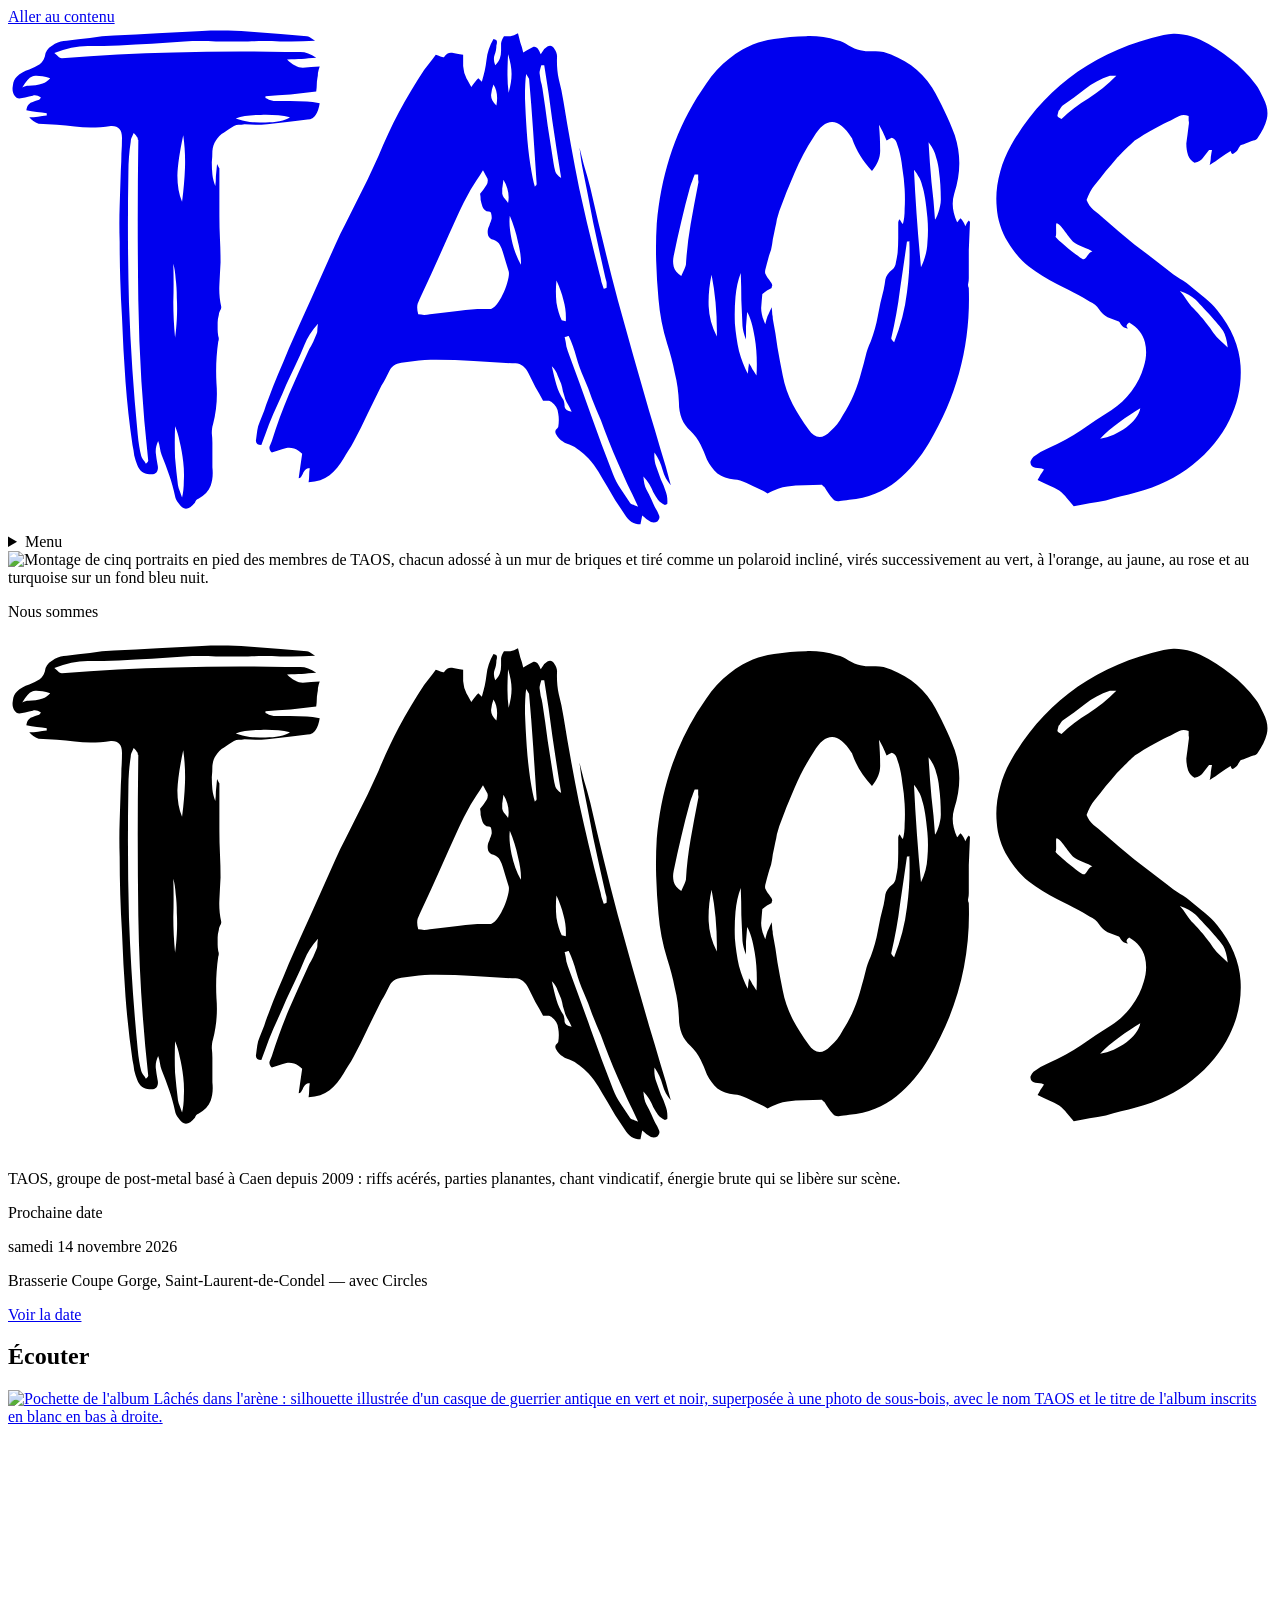
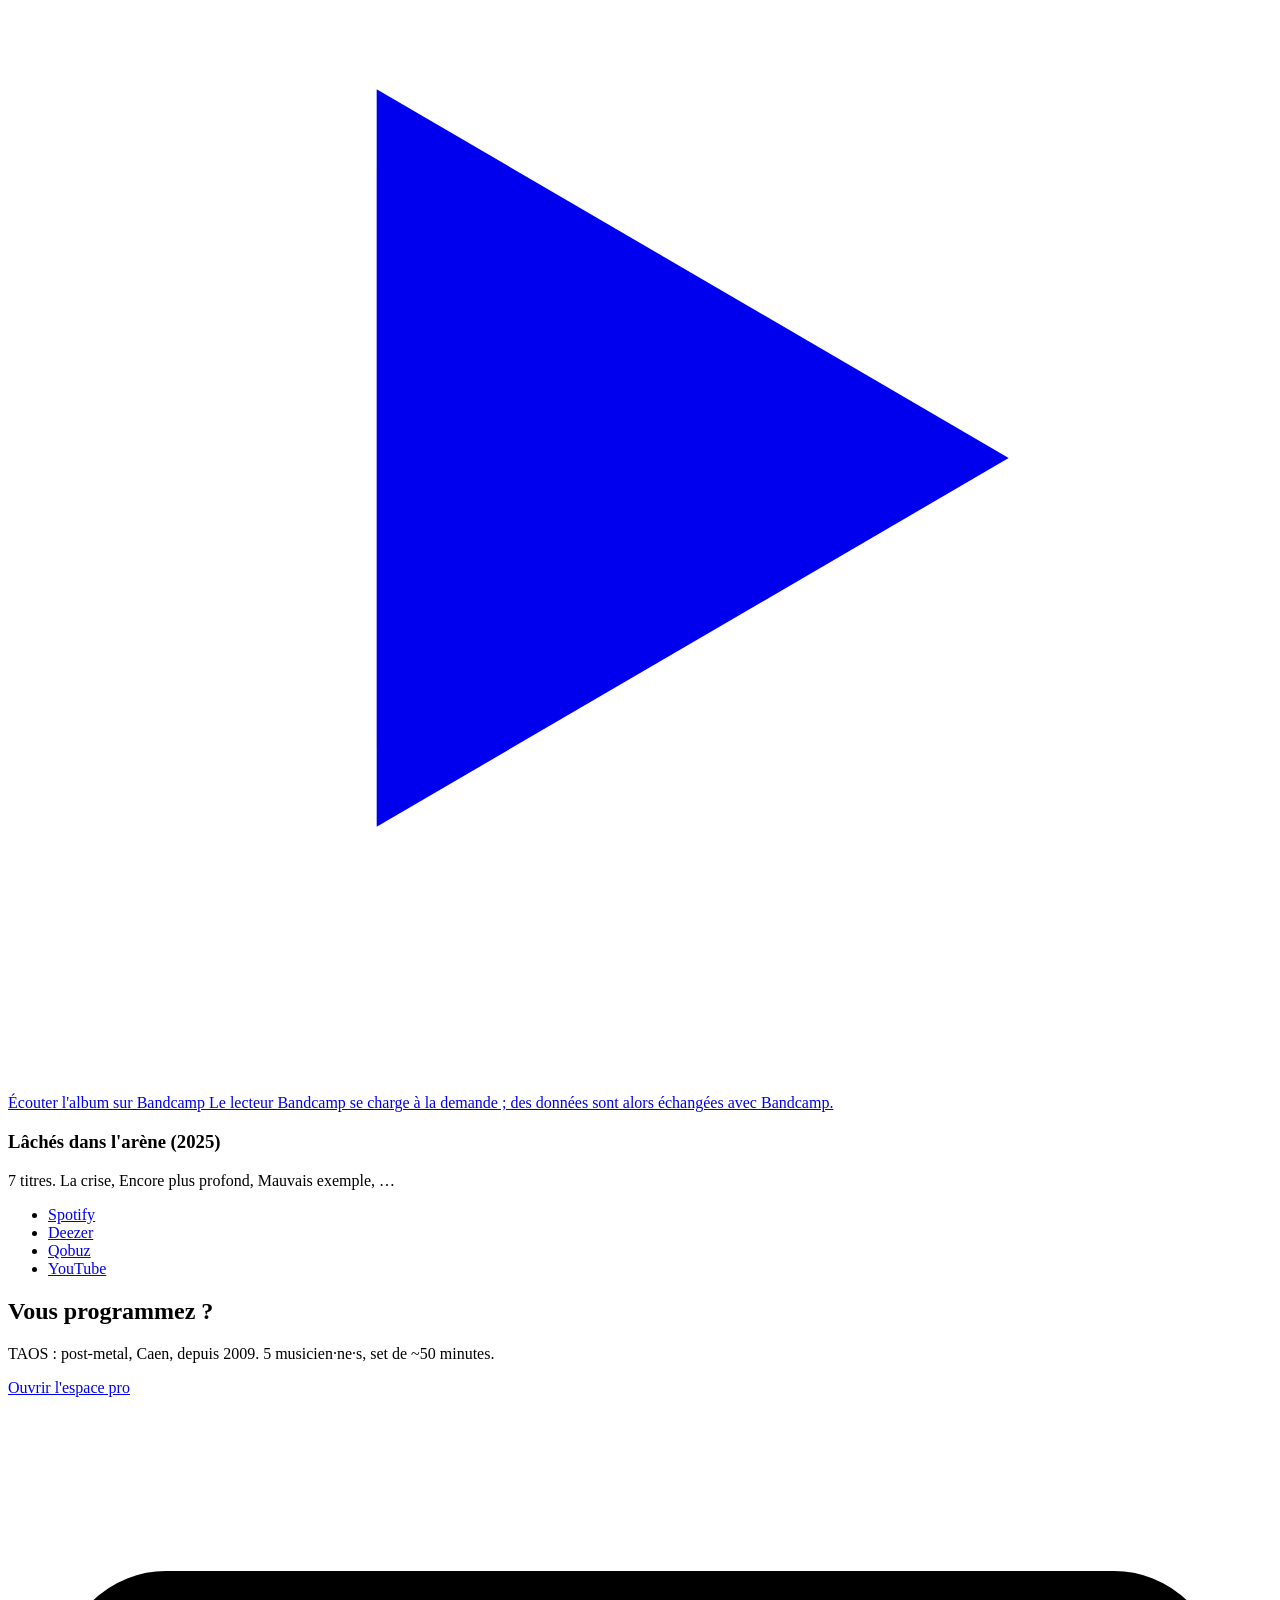
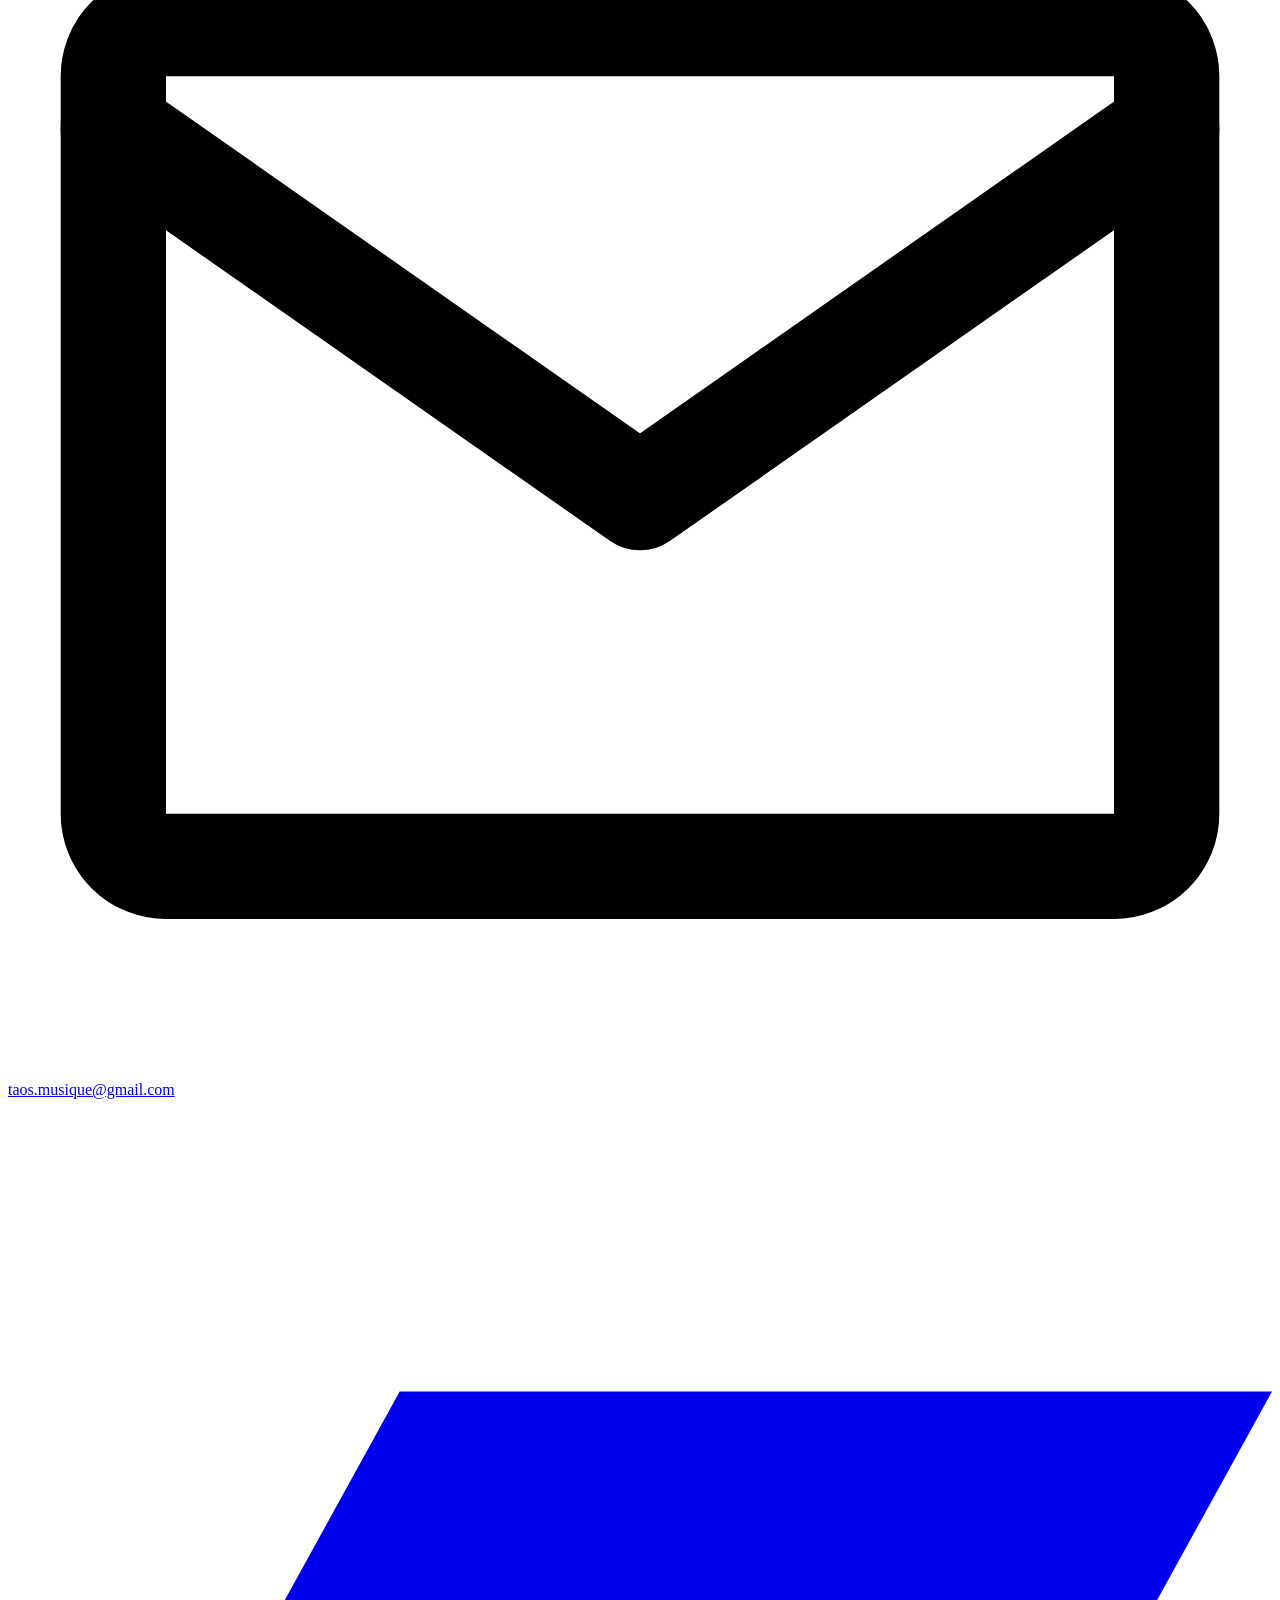
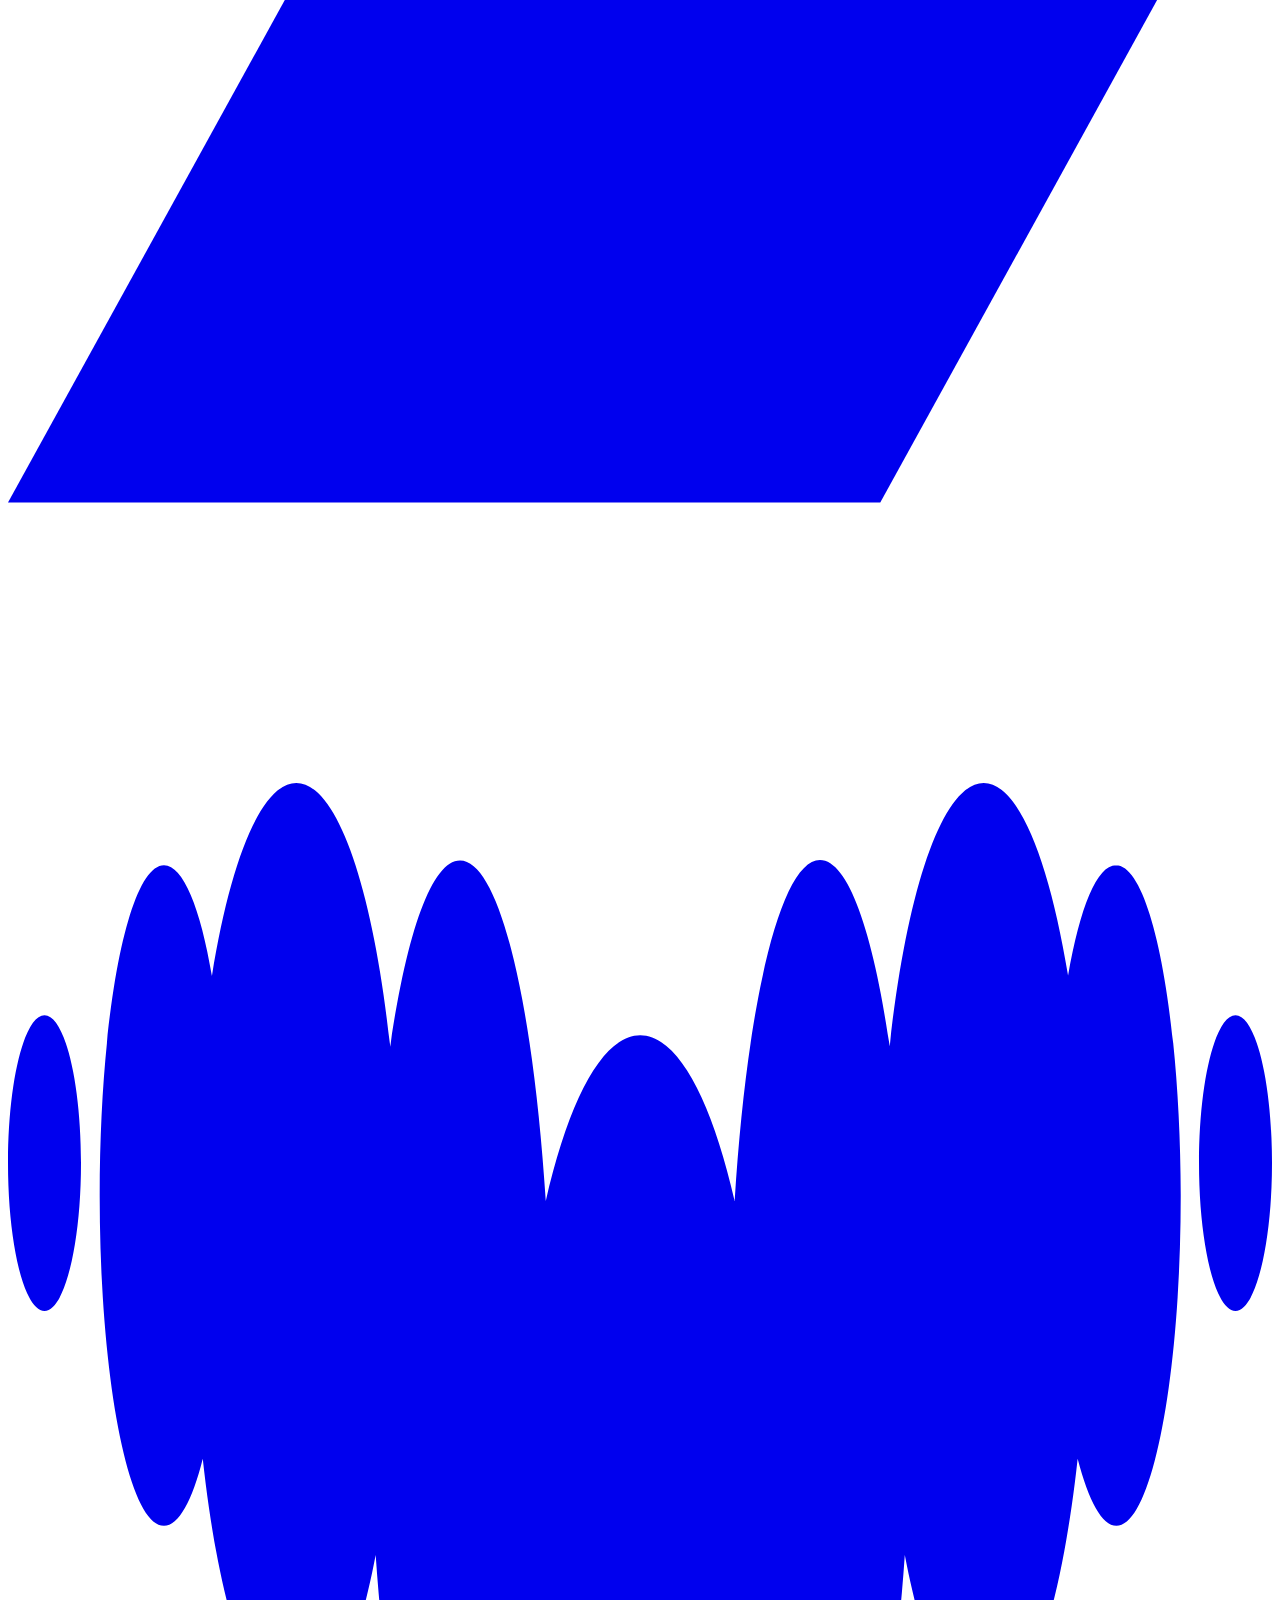
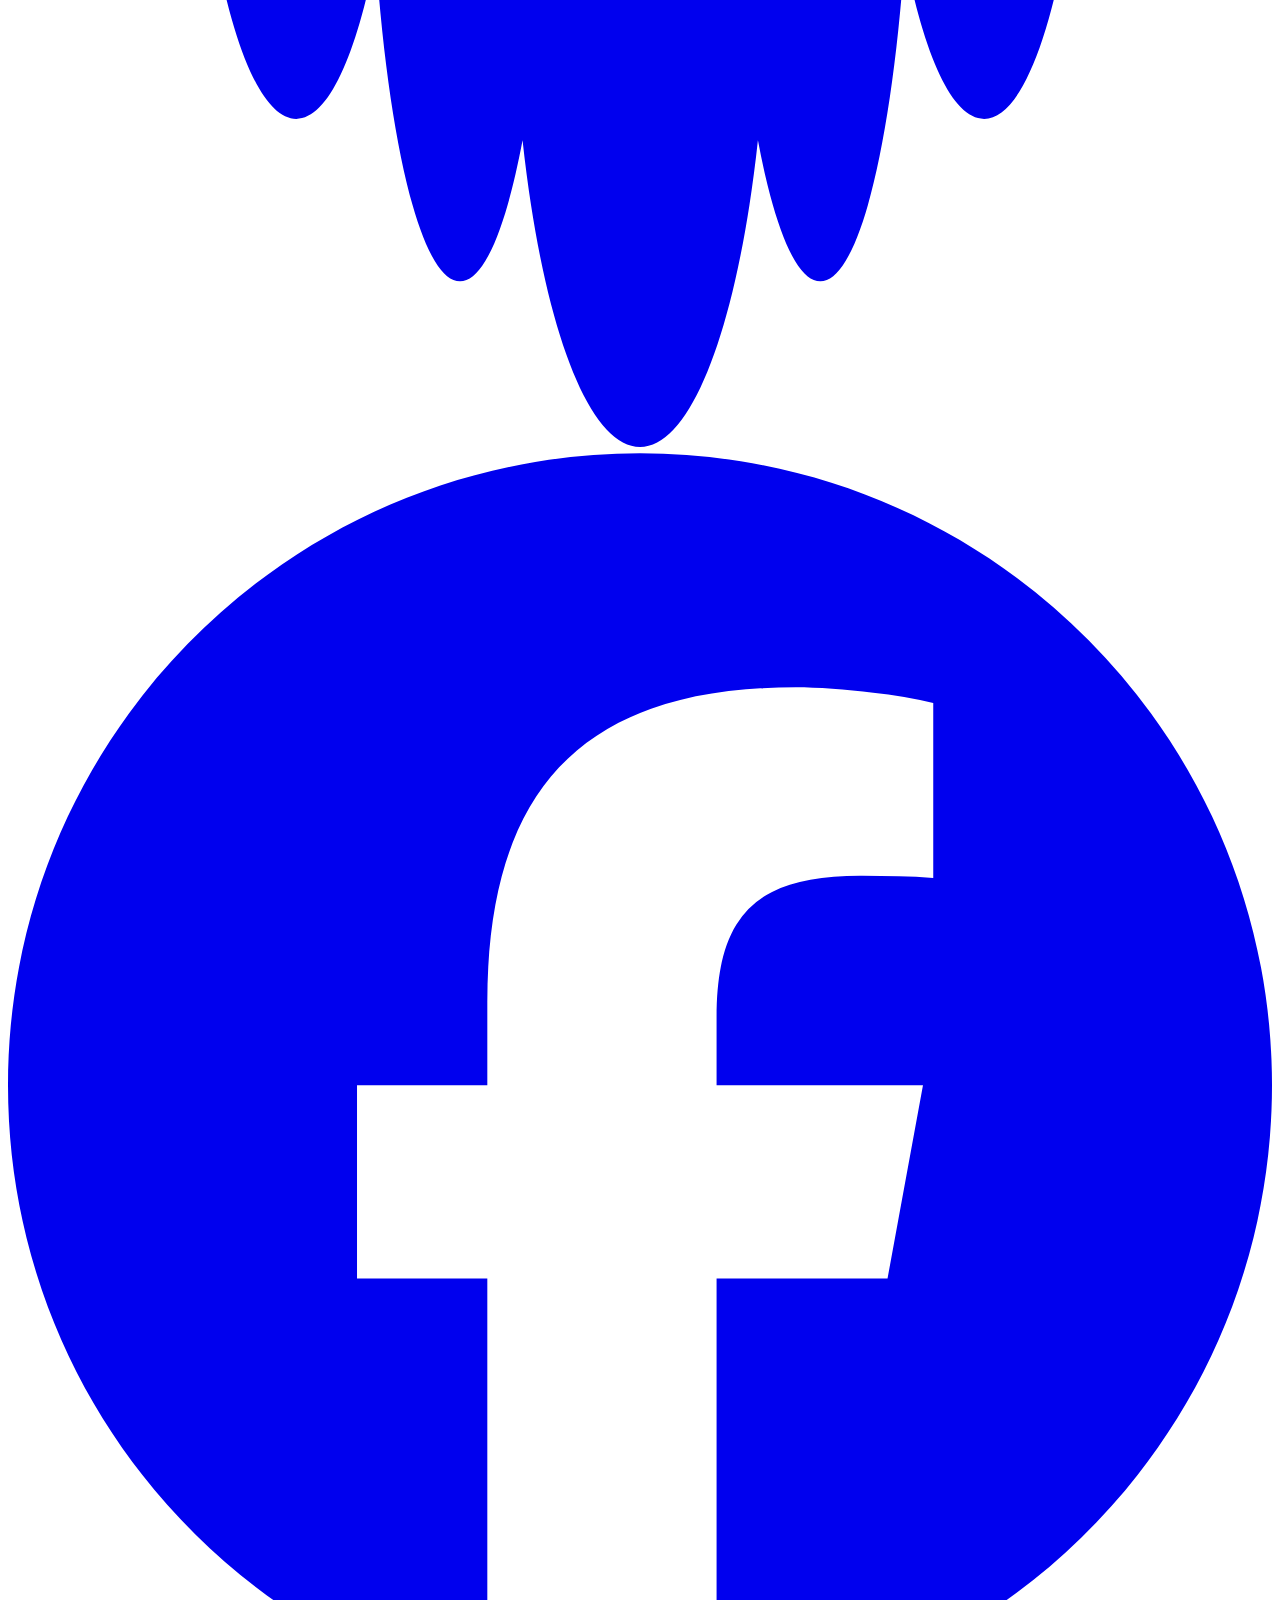
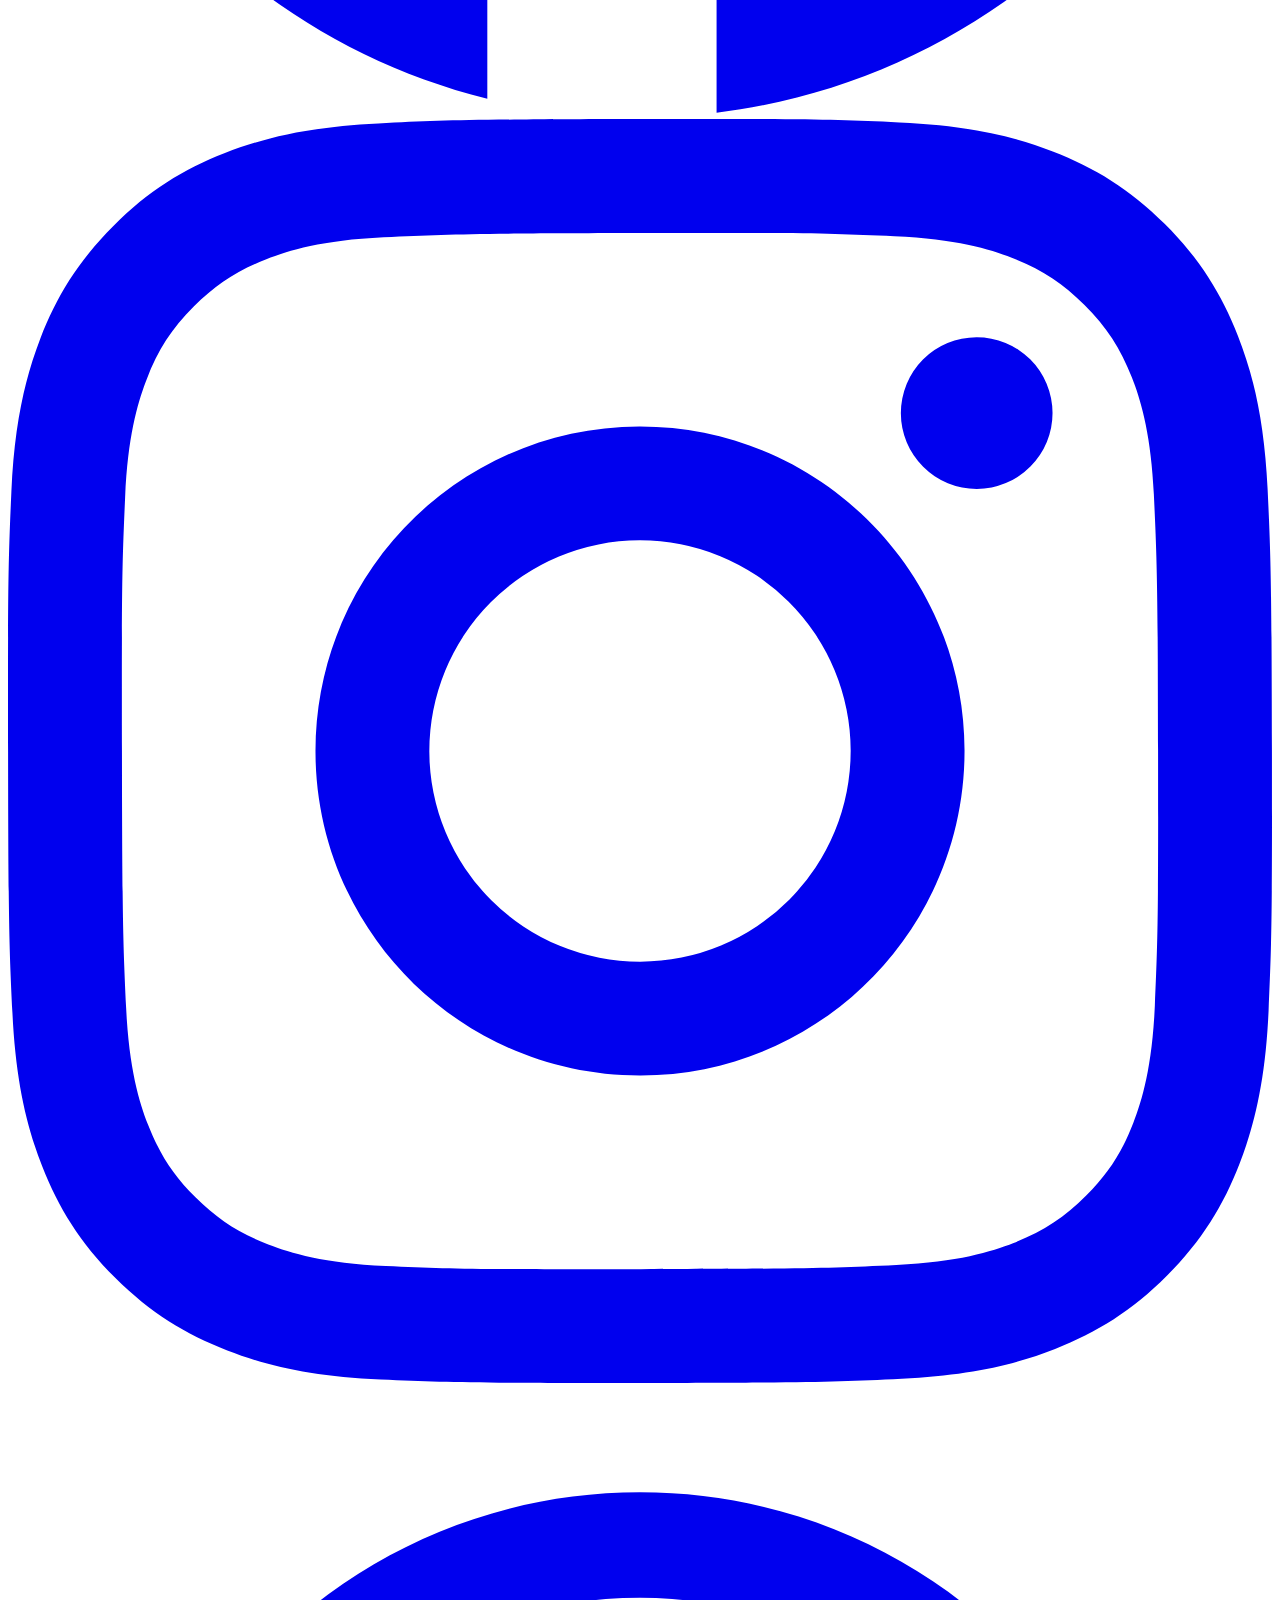
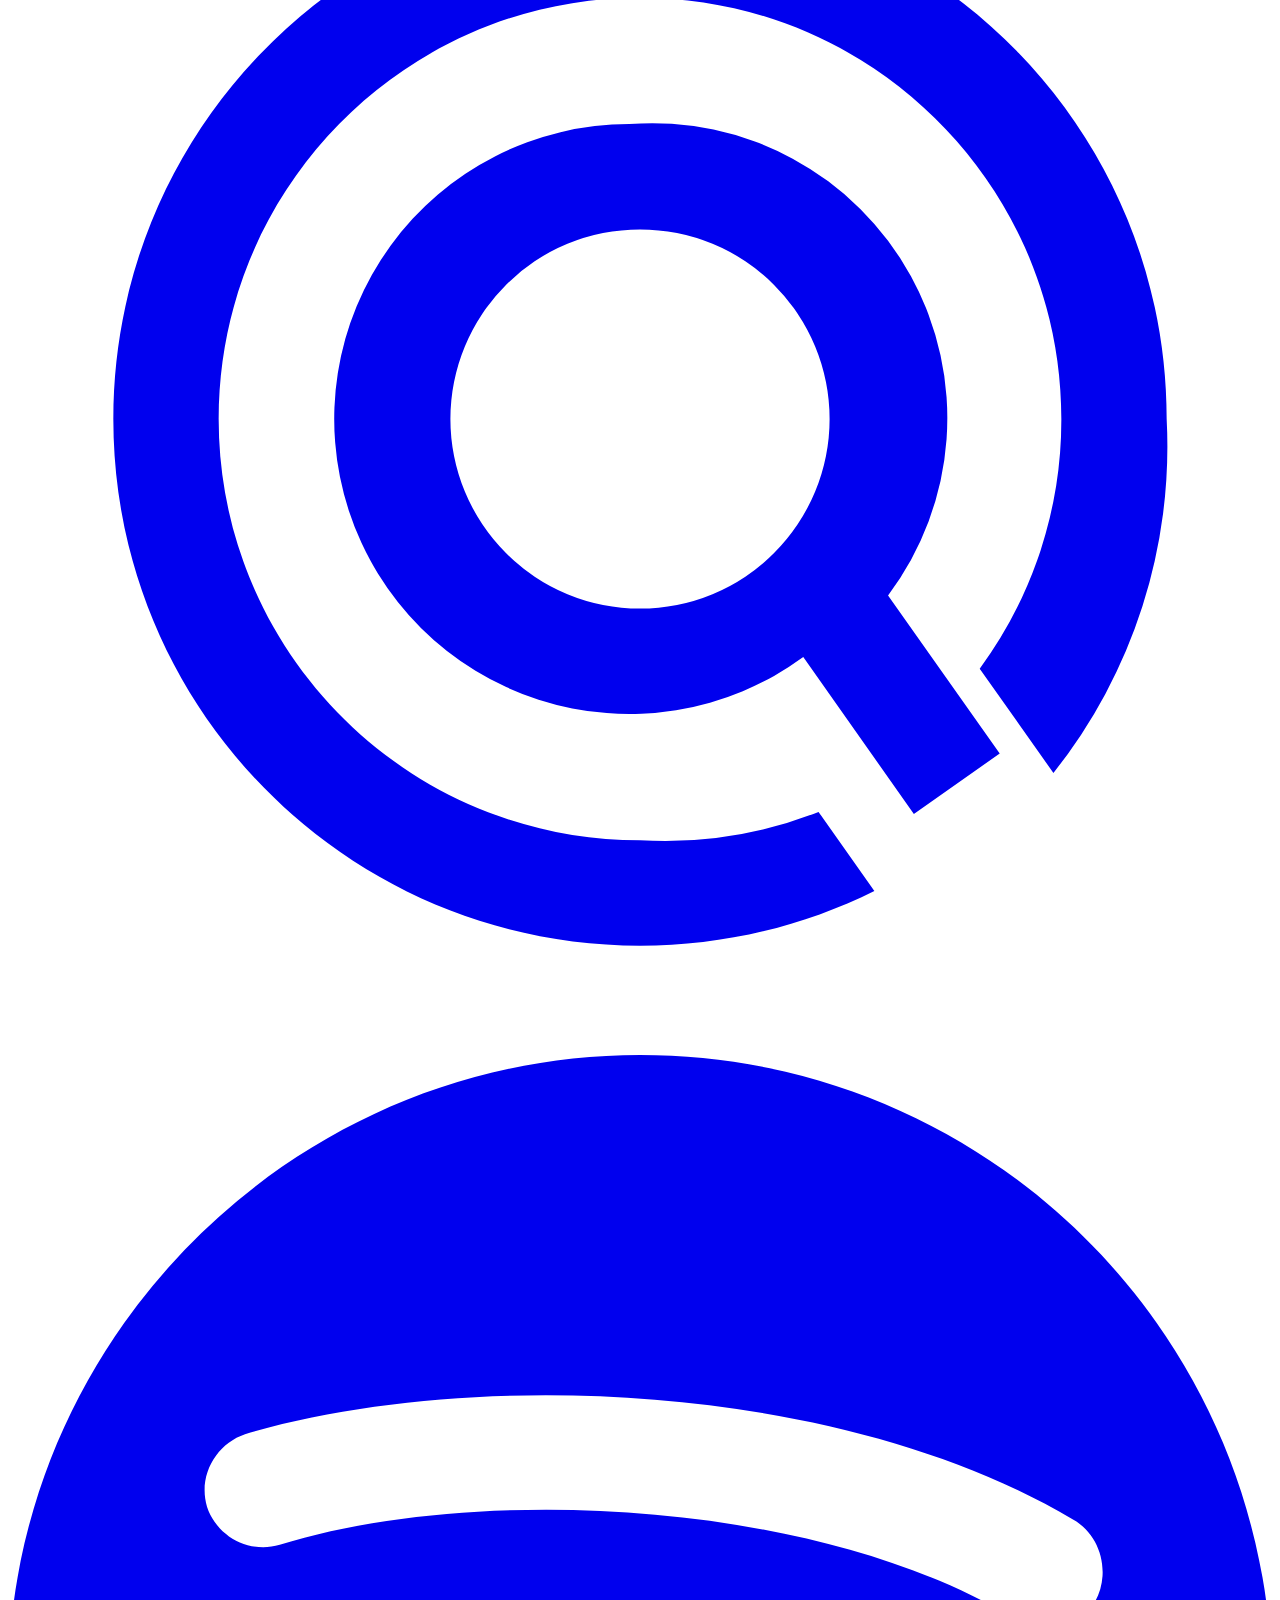
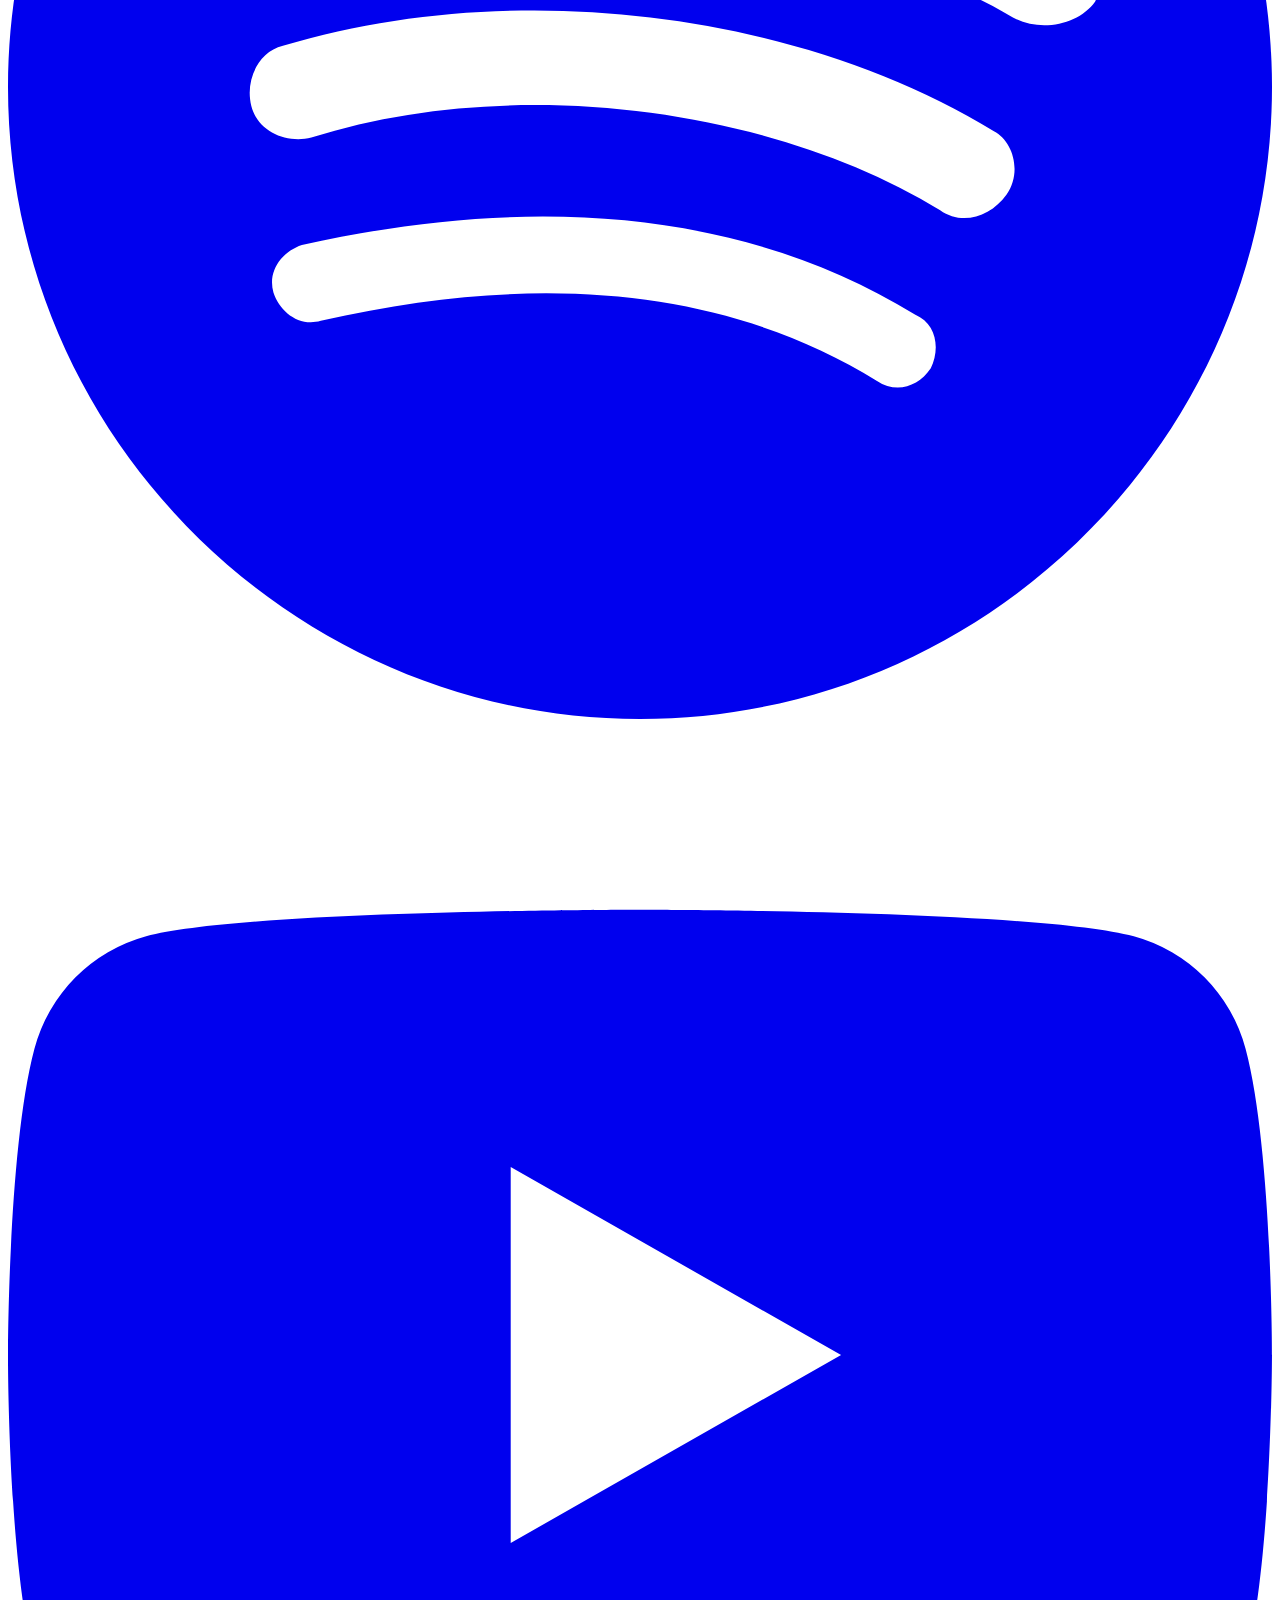
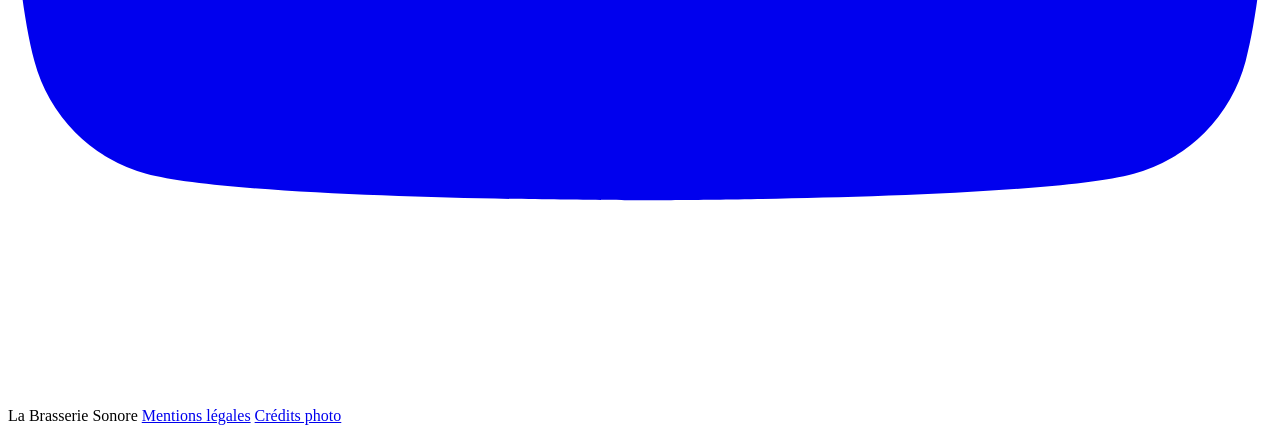
==== index.html @ 54a5f0a1 "Déploiement 2026-09-20" ====
<!doctype html>
<html lang="fr">
<head>
<meta charset="utf-8">
<meta name="viewport" content="width=device-width, initial-scale=1">
<title>TAOS — post-metal, Caen</title>
<meta name="description" content="TAOS, groupe de post-metal basé à Caen depuis 2009 : riffs acérés, parties planantes, chant vindicatif, énergie brute qui se libère sur scène.">
<link rel="canonical" href="https://mboix.github.io/taosband/">
<meta name="robots" content="noindex, nofollow">
<link rel="icon" type="image/svg+xml" href="/taosband/assets/logo/favicon.svg">
<link rel="icon" href="/taosband/favicon-32.png" sizes="32x32" type="image/png">
<link rel="apple-touch-icon" href="/taosband/favicon-180.png">
<link rel="stylesheet" href="/taosband/styles.css">
<meta property="og:title" content="TAOS — post-metal, Caen">
<meta property="og:description" content="TAOS, groupe de post-metal basé à Caen depuis 2009 : riffs acérés, parties planantes, chant vindicatif, énergie brute qui se libère sur scène.">
<meta property="og:image" content="https://mboix.github.io/taosband/og.jpg">
<meta property="og:type" content="website">
<meta property="og:url" content="https://mboix.github.io/taosband/">
<meta property="og:locale" content="fr_FR">
<meta property="twitter:card" content="summary_large_image">
<script type="application/ld+json">{"@context":"https://schema.org","@type":"MusicGroup","@id":"https://mboix.github.io/taosband/#groupe","name":"TAOS","genre":["Post-metal"],"foundingDate":"2009","foundingLocation":{"@type":"Place","name":"Caen"},"member":[{"@type":"Person","name":"Arnaud"},{"@type":"Person","name":"Etienne"},{"@type":"Person","name":"Jack"},{"@type":"Person","name":"Micka"},{"@type":"Person","name":"Steve"}],"image":"https://mboix.github.io/taosband/og.jpg","url":"https://mboix.github.io/taosband/","sameAs":["https://taosband.bandcamp.com/","https://www.deezer.com/fr/artist/192622357","https://www.facebook.com/taoscaen","https://www.instagram.com/taosband/","https://www.qobuz.com/us-en/interpreter/taos/875417","https://open.spotify.com/artist/3hU9Z6sTRPedz0R14d6gUF","https://www.youtube.com/@taosband"],"contactPoint":{"@type":"ContactPoint","contactType":"booking","email":"taos.musique@gmail.com"}}</script>
</head>
<body>
<svg xmlns="http://www.w3.org/2000/svg" style="display:none" aria-hidden="true"><symbol id="wordmark" viewBox="159.65 925.94 2239.84 891.1">
  <path fill="currentColor" fill-rule="nonzero" d="m 549.72897,934.117 c -15.50367,-0.3445 -31.00588,-0.1735 -46.50955,0.5155 l -78.55294,4.1347 c -25.4949,1.3782 -51.33435,2.7567 -77.51832,4.1349 c -13.78105,0.6889 -27.90835,2.0674 -42.37843,4.1347 c -13.78103,1.3781 -27.55919,3.1021 -41.34022,5.1694 c -6.89052,0 -13.7832,1.7202 -20.67372,5.1656 c -3.44526,2.0671 -6.88979,4.4787 -10.33505,7.2348 c -2.75621,2.7562 -4.82221,5.859 -6.20032,9.3041 c -1.3781,9.6467 -4.82625,16.1939 -10.33865,19.6393 c -5.51243,3.4451 -11.71043,6.5442 -18.60095,9.3003 c -8.95767,2.7564 -16.1959,6.892 -21.70831,12.4042 c -4.13431,3.4453 -6.54584,8.6102 -7.2349,15.5009 c -1.37809,6.8905 -0.68703,12.7501 2.06919,17.5734 c 2.7562,4.1344 5.8552,6.2004 9.30046,6.2004 l 10.33506,-2.0655 c 4.82335,-1.3782 9.30451,-2.4147 13.43882,-3.1038 c 4.13431,-1.378 8.95737,-0.3415 14.46979,3.1038 c -1.37811,2.7561 -3.44411,4.4767 -6.20031,5.1656 c -2.75621,0.6891 -5.51328,1.722 -8.26948,3.1003 c -2.75622,0.689 -5.16774,2.0675 -7.23489,4.1346 c -2.06716,2.0673 -3.44572,5.5118 -4.13476,10.3351 c 6.20146,1.3781 12.40308,2.4147 18.60455,3.1039 c 6.20147,0.6889 12.05753,1.3765 17.56995,2.0655 l 0,4.1348 c -5.51242,0.689 -10.68103,1.3766 -15.50439,2.0655 c -4.82335,0.689 -9.98836,1.0346 -15.50078,1.0346 c 4.13431,4.8234 9.64484,8.6135 16.53538,11.3697 c 22.04965,0.6889 43.41156,2.4129 64.0831,5.1693 c 20.67156,2.7561 42.02986,2.4107 64.07953,-1.0347 c 13.09198,-0.689 19.63912,6.1999 19.63914,20.6702 c 0,9.6466 -0.34556,19.293 -1.0346,28.9396 c 0,8.9577 -0.34193,18.6074 -1.031,28.9433 c -0.68904,21.3605 -1.38011,42.3733 -2.06915,63.0449 c -0.68906,20.6716 -0.68906,41.6879 0,63.0484 c 0,22.0497 0.34553,44.4446 1.03458,67.1833 c 0.68905,22.7387 1.72205,45.1338 3.10017,67.1833 c 1.37808,37.898 3.4441,75.7951 6.2003,113.6928 c 2.75621,37.2088 6.89182,74.764 12.40422,112.6619 c 1.37812,6.2014 2.41112,12.4031 3.10017,18.6046 c 1.37811,5.5124 3.10217,11.0229 5.16933,16.5354 c 4.13431,11.0247 11.36892,16.5389 21.7047,16.5389 c 5.51241,0.6892 9.64441,-0.3439 12.40063,-3.1001 c 2.75621,-3.4453 3.44728,-7.9264 2.06916,-13.4388 c -1.3781,-7.5798 -2.41109,-14.4687 -3.10016,-20.6701 c -0.68904,-6.8905 0.68949,-14.1252 4.13476,-21.7048 c 1.37809,3.4454 2.41109,7.5772 3.10016,12.4007 c 0.68905,4.8233 1.72205,8.959 3.10014,12.4042 c 4.82338,11.7137 9.30091,23.7716 13.43522,36.1745 c 4.13431,11.7139 7.58245,24.1171 10.33866,37.209 c 0.68906,4.1343 2.75506,8.2699 6.20032,12.4042 c 8.26862,13.0922 17.91476,12.7466 28.93961,-1.0345 c 1.37809,-4.1342 3.4441,-6.5458 6.2003,-7.2349 c 11.02482,-5.5124 18.25945,-13.0926 21.70471,-22.7392 c 3.44525,-9.6467 4.48186,-20.6716 3.10376,-33.0745 l 0,-43.4094 c 0,-5.5125 -0.34554,-11.0266 -1.03459,-16.5388 c 0,-6.2015 0.68746,-11.3701 2.06557,-15.5045 c 6.20147,-24.1169 8.27107,-48.5777 6.20391,-73.3835 c -1.37811,-24.806 -0.3451,-49.2668 3.10017,-73.3836 c 1.37808,-3.4453 1.37808,-6.8899 0,-10.3352 c -0.68906,-4.1343 -1.0346,-7.9242 -1.0346,-11.3696 l 0,-12.4041 c 0,-4.1344 0.69108,-8.612 2.06917,-13.4353 c 0,-2.0671 0.68748,-4.4787 2.06558,-7.2349 c 2.06715,-3.4452 2.75462,-6.2023 2.06556,-8.2695 c -2.7562,-12.4029 -3.7892,-25.1481 -3.10015,-38.2401 c 0.68906,-13.7809 1.38013,-26.8753 2.06917,-39.2782 c 0,-13.7811 -0.34553,-27.5593 -1.03458,-41.3401 c -0.68906,-13.7812 -1.03459,-27.563 -1.03459,-41.344 l 0,-83.7223 c 0,-0.689 -0.34192,-1.3766 -1.03099,-2.0655 l -3.10375,-6.2004 c -0.68905,7.5796 -1.37653,14.8143 -2.06557,21.7048 c 0,6.2015 -0.34554,12.0576 -1.0346,17.5699 c -2.7562,-7.5794 -4.47667,-14.4686 -5.16571,-20.67 c -0.68906,-6.8906 -1.03459,-14.129 -1.03459,-21.7083 c 0.68905,-6.2016 1.03459,-12.7452 1.03459,-19.6357 c 0.68904,-7.5796 2.75504,-13.7811 6.20031,-18.6045 c 3.44526,-6.2015 8.26832,-11.0244 14.46981,-14.4698 c 6.20146,-4.1342 12.05753,-7.9243 17.56995,-11.3697 c 2.7562,-1.3779 5.51327,-2.0691 8.2695,-2.0691 c 3.44524,0 6.88979,-0.3419 10.33503,-1.0311 c 6.89054,0 13.43767,0.342 19.63914,1.0311 c 6.89051,0 13.77959,-0.3419 20.67012,-1.0311 l 35.14351,-4.1346 c 12.40292,-1.3783 24.46063,-2.7568 36.1745,-4.1347 c 6.89052,-0.6892 11.71359,-3.4463 14.46982,-8.2696 c 3.44524,-4.8233 5.85678,-11.7124 7.23488,-20.6701 l -12.40421,-2.0691 c -3.44527,-0.6891 -6.88982,-1.0311 -10.33506,-1.0311 c -9.64674,-0.6889 -19.63842,-1.0344 -29.9742,-1.0344 l -28.93961,0 l -8.26947,-2.0692 c -2.06716,-1.3782 -4.13317,-2.4112 -6.20033,-3.1002 l 0,-3.1001 c 15.15914,-1.3782 29.9739,-2.4113 44.44399,-3.1002 c 15.15914,-1.3782 30.31944,-3.1023 45.47858,-5.1694 c 0.68906,-4.8233 1.03099,-8.9554 1.03099,-12.4006 c 0,-3.4452 0.34553,-7.2353 1.03457,-11.3697 c 0.68906,-2.7562 1.0346,-5.8587 1.0346,-9.304 c 0.68904,-3.4454 1.72205,-7.2355 3.10015,-11.3697 c -10.33577,0.6891 -20.32746,1.3801 -29.9742,2.0691 c -8.95766,0 -18.25827,-4.8229 -27.905,-14.4697 c 9.64673,-0.689 18.25988,-1.0346 25.83944,-1.0346 c 7.57958,-0.6891 16.19274,-1.3766 25.83945,-2.0655 c -9.64671,-6.8906 -18.95095,-10.3388 -27.90862,-10.3388 l -26.87042,0 c -66.83804,-1.3779 -132.98975,-1.0324 -198.44968,1.0347 c -65.45991,1.3781 -131.26249,4.8225 -197.41147,10.335 c -1.37811,0 -3.10218,-0.6874 -5.16933,-2.0655 c -2.06716,-2.0671 -4.82424,-4.4787 -8.26949,-7.235 c 20.67155,-8.2687 40.31299,-12.4043 58.91738,-12.4043 c 19.29346,0 37.8947,-0.3454 55.81003,-1.0344 c 19.98251,-1.3781 39.27841,-2.4112 57.8828,-3.1002 l 57.87922,-4.1347 c 18.6044,-0.6892 37.20923,-0.6892 55.81363,0 l 56.84822,0 c 18.60439,-0.6892 37.55117,-0.6892 56.84461,0 c 19.29345,0.689 39.96428,0.347 62.01395,-1.0309 l -9.30046,-6.2041 c -2.06716,-1.378 -3.79125,-2.0655 -5.16933,-2.0655 c -31.00734,-2.7562 -62.01539,-5.1678 -93.02273,-7.2349 c -15.50366,-1.3781 -31.00589,-2.2401 -46.50956,-2.5847 z m 513.61673,4.6502 c -4.8235,2.7562 -9.3046,4.4803 -13.4389,5.1694 l -11.3697,0 c -2.7562,4.1342 -4.4765,8.2699 -5.1657,12.4042 l 0,13.4352 c 0,4.8233 -0.6911,9.3009 -2.0692,13.4352 c -1.3779,4.1344 -4.1315,8.27 -8.2659,12.4043 c -2.7562,-6.8905 -3.1016,-13.0921 -1.0345,-18.6046 c 2.0672,-5.5123 3.1,-11.0266 3.1,-16.5389 c 0.6892,-2.0672 1.0347,-4.1332 1.0347,-6.2003 c 0,-2.7562 -2.0696,-4.4767 -6.2038,-5.1658 c -6.8907,11.7138 -11.0227,24.1134 -12.4008,37.2055 c -1.3779,12.4029 -4.1352,25.1518 -8.2696,38.2437 l -3.0999,-3.1002 l -3.1001,-3.1002 c -4.1344,4.1344 -8.27,9.303 -12.4043,15.5045 c -3.4453,-6.2015 -6.20236,-11.0247 -8.26959,-14.4698 l -4.1346,-10.3387 c -0.6892,-3.4454 -1.37654,-7.5772 -2.06574,-12.4008 l 0,-19.639 c -5.51226,-0.689 -11.36837,-1.722 -17.56983,-3.1002 c -6.20145,-2.0672 -11.71569,0.3444 -16.53899,7.235 c -0.68908,0.689 -2.7552,0.3435 -6.20034,-1.0346 c -2.75632,-1.3782 -5.51337,-2.411 -8.26956,-3.1002 c -3.44527,4.8234 -6.88967,9.3009 -10.33506,13.4352 c -3.44527,4.1344 -6.88967,8.6154 -10.33494,13.439 c -15.8483,24.1166 -30.66297,48.923 -44.44408,74.4181 c -13.09191,24.8058 -25.14971,50.6453 -36.17448,77.5182 c -6.20146,13.781 -12.74863,27.9048 -19.63908,42.375 l -20.67015,41.3438 l -18.60455,37.209 c -6.20147,11.714 -12.06115,23.7715 -17.57355,36.1745 l -41.34024,93.0227 c -13.78103,30.3183 -27.56279,60.9809 -41.34382,91.9883 c -6.20147,15.1591 -12.40309,29.9737 -18.60456,44.4439 c -6.20145,14.47 -12.05753,29.2849 -17.56994,44.444 c -2.75621,6.8904 -5.17137,13.7795 -7.23853,20.67 l -8.26586,20.6738 c -2.06716,4.8233 -3.44569,9.6464 -4.13476,14.4697 c -0.68904,4.8235 -1.38013,9.9884 -2.06917,15.5009 c -1.3781,6.8904 1.72451,10.3386 9.30409,10.3386 c 4.82336,-12.403 9.30089,-24.4642 13.4352,-36.1781 c 4.82338,-12.4029 9.99198,-24.4607 15.50439,-36.1744 c 5.51241,-11.714 10.68102,-23.4261 15.50439,-35.14 l 16.53537,-35.1435 c 5.51242,-11.714 10.68102,-23.4261 15.50439,-35.1399 c 4.82336,-12.4031 12.74905,-24.8061 23.77387,-37.209 c -0.68904,5.5122 -1.03458,9.6478 -1.03458,12.4041 c 0,2.0673 -0.34554,3.7875 -1.03459,5.1657 l -6.20032,14.4699 c -2.06716,4.1343 -4.4787,8.6154 -7.2349,13.4387 c -12.40292,26.8731 -24.4606,53.7455 -36.17449,80.6186 c -11.02483,26.184 -21.01652,53.402 -29.9742,81.653 l -4.13474,10.335 c -0.68905,3.4453 0.68948,6.8899 4.13474,10.3351 l 12.40062,-4.1347 c 4.82337,-2.0671 9.3045,-3.4457 13.43883,-4.1347 c 4.82337,-0.6891 9.3009,-0.3435 13.43521,1.0345 c 4.82335,1.3782 9.64644,4.4771 14.46982,9.3005 c -2.06718,13.781 -4.13317,28.2538 -6.20033,43.4131 c 2.7562,-0.6892 4.48029,-2.0678 5.16933,-4.1349 c 1.3781,-2.0671 2.41111,-4.133 3.10015,-6.2002 c 1.37812,-2.0671 2.75665,-3.7914 4.13475,-5.1694 c 1.3781,-1.3781 3.78964,-2.0691 7.23489,-2.0691 c -0.68905,4.1342 -1.03458,8.27 -1.03458,12.4042 c 0,4.1343 -0.34554,8.2699 -1.03458,12.4043 c 15.15913,-0.689 27.56235,-4.8247 37.20909,-12.4043 c 9.64671,-8.2686 17.91434,-18.2603 24.80485,-29.9741 c 2.7562,-4.8235 5.51329,-9.3009 8.26949,-13.4353 c 3.44526,-4.8234 6.54786,-9.992 9.30406,-15.5043 c 8.95769,-16.5372 17.2253,-33.0725 24.80491,-49.6098 c 8.26862,-17.2263 16.53614,-34.1105 24.80477,-50.6478 c 2.75632,-4.1343 5.16787,-8.2665 7.23503,-12.4008 l 6.20387,-12.4042 c 4.13431,-8.9576 11.36898,-14.1262 21.70476,-15.5044 l 31.0051,-4.1346 c 10.33581,-1.3783 20.6731,-1.7203 31.00878,-1.0311 c 22.04964,0 44.0989,0.6876 66.14868,2.0655 l 68.2143,4.1349 l 6.2038,0 c 9.6468,0.689 17.2269,6.5452 22.7393,17.5699 l 12.4007,24.8047 c 4.8233,8.2687 9.3045,16.1944 13.4387,23.774 l 8.2658,0 c 2.7563,0 4.8259,0.6875 6.2041,2.0655 c 7.5795,5.5125 11.7116,12.4052 12.4006,20.6737 c 1.3781,7.5797 1.3781,15.5018 0,23.7703 c -0.689,1.3782 -2.0675,3.1022 -4.1348,5.1694 c -1.3781,2.0671 -1.3781,4.4787 0,7.2349 c 3.4454,6.2015 7.581,10.6791 12.4043,13.4351 c 1.3782,1.3783 3.1022,2.4148 5.1694,3.1039 l 6.2001,2.0655 c 6.8907,2.7562 12.7466,6.2007 17.5702,10.3351 c 5.5122,4.1343 11.0265,8.9574 16.5389,14.4699 c 6.8906,7.5795 12.7465,15.5052 17.5698,23.7737 c 4.8235,8.2687 9.9922,16.8819 15.5044,25.8395 l 14.4699,24.805 l 16.5355,24.8047 c 6.8904,11.714 16.1947,17.5736 27.9086,17.5736 l 3.1001,-15.5044 c 2.7563,2.0671 5.1678,4.1331 7.235,6.2004 c 2.7561,2.0671 5.5132,3.7912 8.2693,5.1694 c 4.1344,1.3779 7.9245,1.0324 11.3697,-1.0348 c 3.4454,-3.4451 4.4782,-6.8897 3.1002,-10.335 c -2.0671,-5.5125 -4.4787,-10.3354 -7.2349,-14.4697 c -2.0671,-4.1344 -4.1331,-8.6157 -6.2003,-13.439 c -2.7561,-6.2015 -5.8589,-12.403 -9.304,-18.6045 c -2.7563,-5.5124 -4.4804,-13.089 -5.1694,-22.7356 c 4.1344,4.1343 7.5824,8.6117 10.3388,13.4352 c 2.7561,4.8233 5.1676,9.6465 7.2348,14.4698 c 2.7561,4.8234 5.5097,9.3009 8.2659,13.4351 c 3.4453,4.1344 7.5809,7.237 12.4042,9.3041 l 4.1347,-2.0692 c 0.6892,-8.2686 -0.3439,-15.8451 -3.1002,-22.7355 c -2.0672,-6.8907 -4.8243,-13.7834 -8.2694,-20.6738 l -8.2696,-22.7393 c -2.756,-7.5796 -3.7891,-15.8471 -3.1001,-24.8049 c 6.8905,9.6467 11.7135,19.984 14.4699,31.0088 c 2.7561,10.3358 7.5793,19.2908 14.4697,26.8704 c -5.5125,-22.0497 -11.7139,-43.7534 -18.6046,-65.1141 c -6.2014,-22.0495 -12.7449,-44.099 -19.6353,-66.1485 c -19.2936,-66.1491 -37.8985,-131.9553 -55.8139,-197.4154 c -17.2262,-65.4597 -33.4196,-131.608 -48.5787,-198.446 c -3.4454,-13.781 -7.2353,-27.2172 -11.3697,-40.3092 c -2.5686,-9.7612 -5.1384,-19.9092 -7.707,-30.0534 c -0.038,0.019 -0.087,0.0260000000001 -0.1216,0.0350000000001 c 0.5528,3.8136 1.267,7.7896 1.6294,11.4129 c 0.6889,6.8905 1.722,13.7831 3.1002,20.6738 c 6.8905,33.7635 13.4377,67.1794 19.6391,100.2539 c 6.8904,32.3855 14.1251,65.1176 21.7047,98.1922 c 1.378,4.1342 2.0655,7.2331 2.0655,9.3005 l 0,6.2038 c 0.689,1.378 -1.0314,2.4111 -5.1657,3.1002 l -4.1348,-12.4042 c -0.689,-4.8235 -1.7258,-9.3009 -3.1037,-13.4352 c -13.092,-50.99 -25.1497,-101.6358 -36.1745,-151.9365 c -10.3357,-50.99 -19.6365,-102.3233 -27.905,-154.0022 c -2.0673,-13.092 -4.8243,-26.1862 -8.2695,-39.2782 c -2.7563,-13.0922 -3.7894,-26.5282 -3.1002,-40.3093 c 0,-4.8233 -1.724,-9.6465 -5.1693,-14.4698 c -4.1343,-6.8907 -9.9905,-6.5452 -17.5699,1.0346 l -6.2004,9.3005 c -4.1343,-11.025 -8.9574,-15.1569 -14.4697,-12.4007 c -5.5125,2.7563 -11.0266,5.8551 -16.5391,9.3005 c -1.3782,-6.2015 -3.0984,-12.0577 -5.1657,-17.57 z m 1161.333,0.7751 c -5.6847,0.1715 -11.457,0.9507 -17.3141,2.3288 c -120.584,27.562 -210.5056,92.3315 -269.7639,194.3113 c -8.9579,15.8481 -15.5013,31.696 -19.6357,47.544 c -6.2015,22.0497 -8.2709,43.4116 -6.2038,64.0831 c 1.378,20.6716 7.9252,40.9969 19.639,60.9796 c 10.3358,17.2262 22.7391,31.6953 37.2093,43.4093 c 15.1591,11.714 31.698,22.0511 49.6131,31.0088 c 14.4702,6.8904 27.2153,13.4376 38.2402,19.639 c 6.2015,3.4454 12.7486,7.2355 19.6391,11.3697 c 7.5797,3.4452 13.0901,7.9228 16.5354,13.4353 c 4.8233,6.8905 9.9919,11.7136 15.5044,14.4697 c 6.2015,2.0672 12.4032,4.4787 18.6046,7.2348 c 2.0671,0.6892 3.4457,2.0677 4.1347,4.135 c 1.3782,2.0671 2.7567,3.7911 4.1346,5.1692 c 2.0673,2.0673 11.0258,4.8217 8.2696,2.0655 c -2.7562,-2.756 -1.7233,-5.8588 3.1002,-9.3039 c 15.1591,8.9576 24.4596,20.6733 27.905,35.1435 c 3.4452,13.781 2.7578,28.2502 -2.0655,43.4093 c -4.1344,15.1592 -11.369,29.6284 -21.7048,43.4096 c -10.3358,13.7808 -22.0516,24.8055 -35.1435,33.0742 c -18.6044,11.7137 -36.8637,23.775 -54.7791,36.178 c -17.2262,11.7139 -36.1766,22.0475 -56.8483,31.0053 c -4.8233,2.0672 -9.6463,4.4788 -14.4696,7.2348 l -12.4008,8.2696 c -2.0671,2.0671 -3.7912,4.8243 -5.1692,8.2693 c -0.6892,2.7565 0,5.5135 2.069,8.2696 c 1.3782,1.3781 3.4443,2.4112 6.2004,3.1001 c 2.7563,0 5.5135,0.3419 8.2695,1.0311 c 2.0673,0 4.4787,0.691 7.2349,2.0691 c -2.0671,3.4452 -4.1367,6.5443 -6.2038,9.3004 c -1.3783,2.7563 -3.0986,5.859 -5.1658,9.3042 c 6.8905,3.4452 13.434,6.5442 19.6354,9.3004 c 6.8907,2.7562 13.0922,5.8589 18.6047,9.304 c 5.5125,4.1344 9.9935,8.6119 13.4388,13.4352 l 12.4005,14.4699 c 9.6469,-1.3781 18.9511,-3.0986 27.9087,-5.1658 c 9.6468,-1.378 19.2929,-3.102 28.9396,-5.1691 c 8.9577,-2.7564 17.9163,-5.1679 26.874,-7.2351 c 8.9577,-2.0671 18.2584,-4.4785 27.9051,-7.2348 c 37.2089,-9.6467 70.2828,-25.84 99.2229,-48.5787 c 28.9402,-23.4278 50.6477,-49.9547 65.1179,-79.5839 c 15.159,-30.3184 21.7027,-62.3594 19.6355,-96.1229 c -2.0672,-33.7635 -15.8453,-66.4958 -41.3403,-98.1921 c -6.2015,-7.5796 -13.0942,-14.4687 -20.6736,-20.6701 l -22.7395,-18.6045 c -6.8905,-6.2015 -14.4706,-11.7157 -22.7393,-16.539 c -7.5794,-4.8235 -15.1561,-10.3339 -22.7355,-16.5354 c -19.2936,-15.159 -38.5894,-29.9739 -57.8829,-44.444 c -18.6044,-15.1591 -36.8637,-30.6613 -54.779,-46.5096 c -5.5124,-4.8233 -11.3686,-9.6463 -17.5701,-14.4696 c -5.5122,-4.8236 -9.648,-10.6831 -12.4041,-17.5737 c 3.4453,-10.3358 8.2684,-19.291 14.4699,-26.8704 c 6.8904,-8.2686 13.4376,-16.5398 19.639,-24.8085 c 6.8904,-7.5796 13.4376,-15.1598 19.6391,-22.7392 c 5.3826,-5.921 30.2124,-30.6089 33.0744,-32.0399 c 4.8234,-2.7562 9.6463,-5.8552 14.4699,-9.3005 c 7.5793,-4.8233 15.5016,-9.3045 23.7701,-13.4387 c 8.2687,-4.8235 16.5399,-8.9554 24.8086,-12.4008 c 4.8233,-2.756 9.6463,-5.1676 14.4696,-7.2347 c 4.8236,-2.7562 10.334,-2.7562 16.5354,0 l 0,8.2658 c 0.689,2.0671 0.689,4.8242 0,8.2696 l -2.0655,16.5388 c -0.6892,4.8235 -1.3801,9.9885 -2.0692,15.5009 c 0,7.5795 1.0366,14.4721 3.1038,20.6736 c 2.0671,5.5125 5.8538,9.9901 11.366,13.4352 c 7.5796,-1.3779 12.7483,-4.4771 15.5045,-9.3004 c 3.4452,-4.8234 6.8897,-9.3046 10.3349,-13.4388 l 5.1694,0 c -0.689,3.4453 -1.3764,7.5808 -2.0655,12.4041 c 0,4.1344 -0.6912,8.9576 -2.0691,14.4699 c 7.5794,-4.8234 14.1265,-9.3008 19.639,-13.4352 c 6.2015,-4.1342 12.0576,-7.9243 17.5699,-11.3697 c 1.3782,5.5125 3.7897,6.5455 7.2351,3.1003 c 2.0671,-1.3783 3.7911,-3.1023 5.1691,-5.1694 c 1.3782,-2.7562 3.0987,-5.5098 5.1659,-8.2659 c 2.7561,-0.689 7.5793,-2.413 14.4697,-5.1693 c 2.7562,-1.3781 5.5132,-2.411 8.2696,-3.1002 c 3.4451,-0.6891 5.8567,-2.0676 7.2349,-4.1347 c 8.2685,-11.714 13.7826,-23.0841 16.5388,-34.109 c 2.7563,-11.7138 0.6866,-24.1171 -6.2038,-37.209 l -6.2005,-12.4008 c -2.0671,-4.1342 -4.4787,-7.9243 -7.2347,-11.3695 c -13.092,-17.9154 -27.9069,-33.0757 -44.4441,-45.4786 c -15.8481,-13.092 -33.7618,-24.4622 -53.7443,-34.1089 c -9.6469,-4.8235 -19.9842,-7.9223 -31.0089,-9.3005 c -5.5125,-1.0336 -11.1102,-1.4664 -16.7949,-1.2941 z m -78.2933,197.6746 c 0.7951,-1.3254 -3.9415,3.1601 0,0 z M 1573.8586,943.9366 c -18.6043,0 -37.5548,1.724 -56.8483,5.1693 c -20.6716,2.7562 -39.2764,8.9579 -55.8137,18.6046 c -16.5373,9.6466 -31.6939,21.7044 -45.4748,36.1746 c -6.8907,7.5793 -13.0921,15.5016 -18.6046,23.7701 l -16.5389,24.8085 c -20.6716,33.7634 -36.865,69.2492 -48.579,106.4579 c -11.7137,37.2089 -19.2939,76.1389 -22.7392,116.7931 c -1.378,22.0495 -1.72,44.4446 -1.0309,67.1833 c 0.689,22.7387 2.0677,45.1336 4.1348,67.1831 c 2.0671,26.184 7.232,52.711 15.5007,79.584 c 5.5125,17.2262 9.9936,34.4527 13.4389,51.6789 c 4.1343,16.5373 6.5456,33.7635 7.2348,51.6789 c 0,21.3606 6.8891,38.2413 20.6702,50.6442 c 7.5796,7.5796 13.4356,15.5053 17.5698,23.7739 c 4.1343,8.2687 7.9244,17.2273 11.3697,26.8739 c 4.8233,9.6469 11.025,17.9146 18.6046,24.805 c 8.2687,6.2015 18.2602,9.6461 29.9741,10.3351 c 3.4454,0 6.8898,0.691 10.3351,2.0692 c 4.1343,1.3781 7.9245,2.7529 11.3697,4.1311 c 6.8906,3.4451 13.4376,6.5479 19.6391,9.3041 c 6.2015,2.7561 12.0577,5.8553 17.5699,9.3005 c 6.8907,-3.4452 13.0921,-6.1988 18.6046,-8.2661 c 5.5125,-2.0671 11.0267,-3.4456 16.5389,-4.1346 c 9.6469,-1.3781 19.6386,-2.0692 29.9744,-2.0692 c 10.3358,-0.6889 20.6692,-1.0309 31.005,-1.0309 l 3.1002,3.1001 c 0.6891,0 1.38,0.6875 2.0692,2.0657 c 4.1343,6.8904 7.5789,12.059 10.3351,15.5042 c 2.7561,3.4454 5.1676,5.8568 7.2348,7.2351 c 2.7561,1.3779 5.8552,1.7234 9.3006,1.0344 c 4.1343,0 9.6484,-0.691 16.5388,-2.0692 c 33.0746,-3.4453 60.9801,-14.4699 83.7188,-33.0743 c 22.7387,-18.6043 42.0345,-41.3412 57.8827,-68.2143 c 50.3007,-84.0643 73.7288,-175.3643 70.2835,-273.8987 c -1.3782,-2.7562 -1.7238,-5.5133 -1.0347,-8.2695 c 0.6892,-2.7563 1.0347,-5.8551 1.0347,-9.3005 l 0,-49.6134 l 2.0655,-49.6097 c 0,-0.6889 -0.6874,-1.7257 -2.0655,-3.1037 c -1.3782,1.378 -2.4147,2.7565 -3.1037,4.1347 l -3.1002,6.2039 c -1.3782,-4.8233 -4.1353,-9.6465 -8.2695,-14.4698 l -3.1003,3.1002 c -0.6889,1.3782 -1.722,2.7567 -3.1002,4.1347 c -8.2685,-17.9153 -9.9889,-34.7996 -5.1656,-50.6479 c 11.7139,-35.1416 12.0558,-69.5943 1.0311,-103.3578 c -5.5125,-15.1591 -11.7143,-29.6283 -18.6047,-43.4094 c -6.2014,-13.781 -13.4361,-27.5627 -21.7048,-41.3438 c -10.3358,-15.8483 -22.7388,-28.9389 -37.2089,-39.2746 c -14.4701,-10.3358 -30.6635,-18.2615 -48.5788,-23.774 c -6.8905,-1.3779 -14.125,-1.72 -21.7046,-1.031 c -6.8906,0 -13.4341,-0.691 -19.6357,-2.0689 c -6.8904,-1.3783 -13.7831,-4.1354 -20.6735,-8.2696 c -6.2016,-4.8235 -13.0906,-7.9225 -20.6704,-9.3006 c -17.9151,-5.5123 -36.1744,-7.9239 -54.7788,-7.2348 z m -528.0865,32.0397 c 4.1343,13.092 6.2039,24.8077 6.2039,35.1435 c 0,9.6469 -1.7241,20.6714 -5.1694,33.0744 c -1.3781,-10.3358 -2.0655,-20.6731 -2.0655,-31.0089 c 0,-11.0247 0.3418,-23.428 1.031,-37.209 z m 58.9138,19.6392 l 5.1693,0 c 5.5123,33.0744 10.3355,66.1485 14.4697,99.2231 c 4.8233,33.0745 9.9919,66.4939 15.5044,100.2576 c -5.5125,-3.4454 -8.9569,-7.2354 -10.335,-11.3698 c -1.3782,-4.8233 -2.4112,-9.6464 -3.1002,-14.4697 l -10.3388,-66.1488 c -2.756,-22.0495 -5.8551,-44.0989 -9.3002,-66.1486 c -0.6892,-4.8233 -1.722,-9.3046 -3.1002,-13.4389 l -2.0692,-14.4697 c 0,-2.0672 0.3455,-4.1332 1.0344,-6.2004 c 0.6892,-2.7561 1.3768,-5.1677 2.0658,-7.2348 z m -26.8705,15.5043 l 5.1657,8.2696 c 2.7563,31.0074 5.1677,62.0117 7.2349,93.019 l 6.204,93.0229 c 0,1.3781 -0.3456,2.4109 -1.0347,3.1001 c -0.689,0 -1.3765,0.691 -2.0655,2.0691 c -2.7561,-8.9577 -5.5132,-22.3938 -8.2695,-40.3093 c -2.7562,-18.6044 -4.8258,-37.9002 -6.204,-57.8828 c -1.3781,-20.6715 -2.411,-40.3093 -3.1001,-58.9137 c 0,-18.6043 0.691,-32.728 2.0692,-42.3749 z m 1034.461,3.1002 l 11.3698,0 c -15.8484,15.8481 -32.3872,29.2844 -49.6134,40.3092 c -17.2263,10.3358 -33.0742,22.3936 -47.5443,36.1745 c -4.8233,-2.0672 -7.2348,-4.1331 -7.2348,-6.2002 l 2.0691,-8.2696 c 1.3781,-1.3781 2.4112,-2.7566 3.1003,-4.1347 c 1.3781,-2.0672 2.7567,-3.7876 4.1346,-5.1658 c 13.7811,-9.6466 26.8717,-19.2965 39.2747,-28.9431 c 13.0921,-10.3358 27.9068,-18.2579 44.444,-23.7703 z m -1904.33969,0.064 c 6.33067,-0.3875 15.18024,0.9692 26.5496,4.07 c -4.13431,4.8233 -8.61186,7.9223 -13.43521,9.3005 c -4.13431,1.3779 -8.26992,2.4109 -12.40423,3.1001 c -4.13431,0 -8.26631,0.3455 -12.40062,1.0345 c -4.13432,0 -7.92439,1.033 -11.36966,3.1003 c 6.20147,-11.0249 12.05753,-17.5685 17.56996,-19.6357 c 1.55036,-0.5168 3.37995,-0.8405 5.49016,-0.9697 z m 811.99599,15.4397 c 6.2014,9.6466 7.9254,22.0499 5.1691,37.2089 c -6.8904,-6.8905 -9.9893,-13.4376 -9.3004,-19.6391 c 0.6891,-6.2014 2.0641,-12.0576 4.1313,-17.5698 z m -412.32454,53.7443 c 18.6044,-0.689 35.83071,0.6895 51.6789,4.1347 c -4.13431,2.7563 -10.33593,5.1679 -18.60455,7.235 c -7.57956,1.378 -15.84719,2.0692 -24.80486,2.0692 c -8.95766,0 -18.25828,-0.3457 -27.90501,-1.0347 c -8.95767,-1.3781 -17.22889,-3.4477 -24.80847,-6.2038 c 11.71389,-4.1343 26.52866,-6.2004 44.44399,-6.2004 z m 1012.50044,12.6603 c 11.197,0.1715 22.6545,9.3891 34.3683,27.6491 c 0.6893,0 1.0347,0.691 1.0347,2.0689 c 7.5796,21.3609 19.2917,40.3076 35.14,56.8449 c 10.3357,-12.403 15.1586,-25.1481 14.4697,-38.2402 c 0,-13.781 -0.6875,-28.2539 -2.0655,-43.4131 c 4.1343,6.8907 8.6118,16.1949 13.4352,27.9086 c 2.0673,-1.3779 5.1698,-3.102 9.3041,-5.1691 c 4.1343,1.378 6.8877,4.1351 8.2659,8.2693 l 4.1346,12.4043 c 2.7564,9.6467 4.8223,20.6713 6.2004,33.0742 c 2.0671,12.403 3.4457,24.8063 4.1346,37.2093 c 0.6892,12.4029 0.6892,24.115 0,35.1399 c 0,11.0248 -1.0329,19.9835 -3.1001,26.8739 c -1.378,-1.3781 -2.411,-2.7567 -3.1,-4.1346 c -0.6892,-1.3781 -1.7222,-2.7567 -3.1001,-4.1348 c -1.3783,2.7563 -2.0693,4.8222 -2.0693,6.2003 l 0,26.8741 c 0,8.2687 -0.342,16.8817 -1.031,25.8395 c -0.6891,5.5123 -1.722,11.3684 -3.1002,17.5698 c -0.689,5.5125 -2.7587,9.6481 -6.2038,12.4043 c -6.8907,5.5125 -11.0225,11.3684 -12.4007,17.57 c -0.6891,5.5123 -1.7257,11.714 -3.1038,18.6045 c -4.1342,15.1591 -7.5788,30.665 -10.3349,46.5132 c -2.7564,15.1591 -6.8883,29.974 -12.4008,44.444 c -4.1344,8.9576 -7.2369,17.9127 -9.304,26.8704 c -2.0672,8.9577 -4.4787,17.9164 -7.2349,26.874 c -3.4452,13.7812 -7.923,27.2173 -13.4352,40.3091 c -5.5125,13.0921 -12.0597,25.4953 -19.6391,37.2093 c -6.2014,11.7139 -13.4362,21.0144 -21.7047,27.9049 c -14.4702,15.1593 -27.5608,14.1262 -39.2748,-3.1 c -10.3357,-14.4702 -19.6399,-29.285 -27.9086,-44.4441 c -8.2686,-15.8482 -14.1247,-32.7289 -17.5698,-50.6443 c -3.4454,-17.2263 -6.5479,-33.7651 -9.3041,-49.6132 c -2.0671,-16.5372 -4.8207,-33.4182 -8.266,-50.6445 c 0,-2.756 -0.3456,-5.5131 -1.0345,-8.2695 c 0,-2.7561 -0.3455,-6.8881 -1.0347,-12.4004 c -2.7562,6.2014 -5.1678,11.3699 -7.2349,15.5043 c -1.3779,4.1343 -2.7565,8.9574 -4.1347,14.4698 c -4.8233,-11.0248 -7.2348,-20.6746 -7.2348,-28.9432 c 0.689,-8.9578 1.38,-17.2253 2.0691,-24.805 c 3.4452,-2.7561 6.1988,-4.8221 8.2659,-6.2002 l 8.2694,-4.1348 l 0,-2.0655 c 0.6892,-0.6892 1.0347,-1.3802 1.0347,-2.0691 c 0,-2.7562 -1.0331,-5.1678 -3.1002,-7.2349 c -1.3782,-2.7563 -3.1023,-5.1679 -5.1694,-7.2351 c -1.3779,-2.0671 -2.7565,-4.4785 -4.1347,-7.2348 c -0.689,-2.7562 -0.3435,-6.2007 1.0345,-10.3351 c 1.3782,-5.5125 2.7567,-10.6809 4.1349,-15.5044 c 1.378,-5.5123 3.0985,-11.0266 5.1657,-16.5389 c 1.3781,-6.2014 2.4146,-12.3994 3.1037,-18.6009 c 1.3782,-6.2014 2.7567,-12.7486 4.1349,-19.6393 c 1.3779,-5.5122 2.4109,-10.6809 3.1001,-15.5043 l 4.1348,-14.4698 c 8.2685,-22.7387 17.2236,-45.1336 26.8703,-67.1834 c 9.6468,-22.7387 21.0169,-44.097 34.1091,-64.0793 c 10.6801,-17.9154 21.6175,-26.7906 32.8147,-26.6181 z m -1237.82054,19.3795 c 3.44527,3.4452 5.16934,5.5149 5.16934,6.204 c 1.3781,1.3781 2.06558,2.411 2.06558,3.1001 l 0,2.0655 c 0.68904,0 1.03457,0.3456 1.03457,1.0347 c -1.37808,95.0891 -1.37808,190.1792 0,285.2684 c 1.37811,94.4002 7.23418,188.7992 17.56996,283.1993 c 0,1.3782 -1.37492,3.1023 -4.13113,5.1694 c -1.3781,-2.7563 -3.10218,-5.1679 -5.16933,-7.235 c -1.37812,-2.0671 -2.41111,-4.1367 -3.10017,-6.2039 c -2.7562,-11.0248 -4.82581,-23.7698 -6.2039,-38.24 c -7.57958,-77.8629 -12.74459,-155.3813 -15.50079,-232.5549 c -2.06715,-77.174 -2.41271,-154.6924 -1.03459,-232.5552 c 0,-9.6467 0.34552,-18.6054 1.03459,-26.874 c 0.68905,-8.9577 1.72205,-17.9164 3.10017,-26.8739 c 0,-2.0673 0.34552,-4.1333 1.03457,-6.2004 c 1.37811,-2.7562 2.75304,-5.8589 4.13113,-9.3041 z m 87.85701,4.1347 c 2.7562,19.2934 3.78921,38.5894 3.10015,57.8827 c -0.68904,18.6044 -2.41312,38.5842 -5.16933,59.945 c -5.51241,-13.0921 -8.26949,-28.5943 -8.26949,-46.5097 c 0.68906,-18.6044 4.1372,-42.3778 10.33867,-71.318 z m 1320.76423,12.4042 c 6.8904,8.9579 11.3679,17.9164 13.4351,26.8742 c 2.7561,8.2685 4.4801,16.8816 5.1692,25.8393 c 2.0671,15.1592 3.1002,31.0069 3.1002,47.5441 c 0.6892,15.8483 -9.6459,38.9309 -10.3351,36.1746 c -1.378,-22.0496 -3.4477,-44.0989 -6.2038,-66.1487 c -2.0672,-22.7387 -3.7877,-46.1666 -5.1656,-70.2835 z m -25.8396,48.5787 c 3.4452,4.1344 6.2022,8.2665 8.2694,12.4008 c 2.7564,4.1343 4.8223,9.3029 6.2004,15.5044 c 2.0671,6.2014 3.7911,13.7817 5.1693,22.7393 c 1.3781,8.9575 2.7531,20.3279 4.1312,34.1089 c 1.3779,14.4701 1.3779,29.2848 0,44.4439 c -0.6892,15.1593 -4.4756,29.6284 -11.366,43.4095 c -5.5125,-57.8804 -9.6481,-115.4154 -12.4043,-172.6068 z m -763.7416,1.0347 c 2.7562,4.8233 4.8259,8.6097 6.2038,11.3661 c 2.0672,2.7561 2.7547,5.5132 2.0657,8.2695 c 0,2.7562 -1.3785,5.8587 -4.1348,9.3041 c -2.0672,3.4451 -5.1661,7.5772 -9.3004,12.4005 c 0.689,3.4453 1.0346,7.2354 1.0346,11.3698 c 0.6889,3.4451 1.722,7.2351 3.1001,11.3695 c 1.3782,3.4453 3.7896,6.2024 7.2348,8.2695 c 5.5125,0 8.2695,1.3785 8.2695,4.1347 c 0.6891,2.7563 1.0311,5.5134 1.0311,8.2696 c -0.6892,3.4453 -1.722,6.5442 -3.1002,9.3005 c -0.689,2.7561 -1.722,5.5133 -3.1002,8.2693 c -1.3782,4.8236 -1.3782,9.3009 0,13.4353 c 1.3782,3.4453 4.477,5.8568 9.3006,7.235 c 5.5122,2.067 9.3024,5.1697 11.3695,9.3041 c 2.0671,3.4451 3.7912,7.5772 5.1694,12.4005 c 3.4452,11.714 6.8896,23.0842 10.335,34.109 c 4.1342,11.0247 -16.1936,67.1833 -34.109,67.1833 c -17.9152,-0.6892 -35.4834,0.3439 -52.70962,3.1002 c -17.22647,2.0671 -34.79828,4.133 -52.71369,6.2001 c -3.44527,0.6892 -6.88967,1.0347 -10.33494,1.0347 c -3.44539,-0.689 -6.88979,-1.0347 -10.33506,-1.0347 c -2.06723,-7.5794 -2.4127,-13.7811 -1.03467,-18.6044 c 2.06711,-5.5125 4.4787,-11.0231 7.23501,-16.5354 c 11.02476,-23.4279 21.7038,-46.8557 32.03961,-70.2835 c 10.3358,-23.4277 21.01856,-47.2012 32.04344,-71.3179 c 3.44515,-7.5797 6.88979,-14.8143 10.33506,-21.7048 l 12.40056,-22.7392 l 10.3388,-16.5354 c 4.1342,-5.5126 7.9207,-11.3685 11.366,-17.57 z m 375.1153,7.2349 l 6.2004,0 l 0,9.3005 c 0.6889,2.7562 0.6889,5.1678 0,7.2349 c -4.8233,24.1169 -9.3009,48.2358 -13.4352,72.3527 c -4.1344,23.4277 -6.8914,47.1976 -8.2696,71.3142 c -0.689,3.4454 -3.4425,9.9925 -8.2658,19.6393 c -7.5797,-4.8235 -12.0608,-10.3376 -13.4387,-16.5391 c -1.3782,-6.2014 -1.3782,-12.403 0,-18.6046 c 4.1342,-20.6715 8.6154,-40.9968 13.4387,-60.9792 c 4.8233,-20.6716 9.9883,-41.0006 15.5008,-60.983 c 1.378,-4.1342 2.7566,-7.9208 4.1347,-11.366 c 1.3782,-4.1343 2.7567,-7.9243 4.1347,-11.3697 z m -338.9372,9.3005 c 8.2686,13.781 11.0221,27.5628 8.2659,41.3438 c -2.7563,-4.1342 -5.1679,-7.237 -7.235,-9.3042 c -1.3781,-2.0671 -2.411,-4.4787 -3.1001,-7.2348 L 1035.437,1213.7 c 0.6891,-4.1344 1.38,-9.303 2.0692,-15.5045 z m 11.3695,64.0832 c 6.2016,14.47 11.0246,29.9722 14.47,46.5095 c 4.1343,16.5372 5.8547,29.9733 5.1657,40.3091 c -7.5797,-13.7809 -13.0901,-28.9375 -16.5354,-45.4748 c -3.4454,-16.5373 -4.4784,-30.3191 -3.1003,-41.3438 z m 968.9841,13.4047 c 6.9766,0.2584 23.1235,28.3688 30.4551,33.5607 c 4.8233,4.8233 27.4404,11.9487 32.9527,16.083 c -7.5794,0 -10.7667,16.6022 -16.9683,13.846 c -6.2014,-2.756 -43.0432,-32.3252 -48.5555,-39.9049 c 2.7561,-0.3446 -0.2095,-23.671 2.116,-23.5848 z m -261.0596,31.0392 c 1.3781,31.0073 -0.0003999999999,61.3243 -4.1347,90.9535 c -3.4453,29.6293 -11.0255,59.2588 -22.7392,88.888 c -3.4453,-3.4453 -5.1658,-5.8569 -5.1658,-7.2348 c 6.8905,-28.9402 12.059,-57.5367 15.5043,-85.7879 c 4.1343,-28.2511 8.2664,-56.8477 12.4007,-85.7879 l 1.0345,0 c 1.3782,0 2.4112,-0.3419 3.1002,-1.0309 z m -1304.2287,40.3093 c 2.06715,6.8904 3.44569,15.8454 4.13476,26.8704 c 1.37809,10.3358 2.06917,21.7059 2.06917,34.109 c 0.68904,12.4029 0.68904,24.806 0,37.2089 c -0.68906,12.403 -1.72205,23.4277 -3.10017,33.0744 c -2.06715,-21.3605 -3.10376,-42.3769 -3.10376,-63.0485 c 0.68907,-21.3606 0.68907,-44.0974 0,-68.2142 z m 1005.5251,16.5354 c 0.689,16.5372 1.0345,32.7304 1.0345,48.5787 l 2.0655,45.4785 c 0.6892,7.5796 2.7587,15.5016 6.2041,23.7703 l 0,-22.7356 c 0.6889,-8.2686 1.3764,-16.8819 2.0655,-25.8395 c 5.5125,8.9576 9.9898,24.1144 13.4352,45.4749 c 3.4453,20.6715 4.4783,43.0666 3.1002,67.1833 c -2.7562,-4.8233 -5.1678,-8.6135 -7.2349,-11.3695 c -1.3782,-3.4454 -3.4443,-6.8899 -6.2004,-10.3351 c 0,2.7561 -0.3456,5.5133 -1.0345,8.2693 c 0,2.7563 -0.342,6.2007 -1.031,10.3351 c -6.2014,-11.7137 -11.3701,-25.1501 -15.5044,-40.3092 c -3.4453,-15.8483 -5.8569,-32.0414 -7.235,-48.5787 c -0.689,-16.5373 -0.3435,-32.3851 1.0347,-47.5442 c 1.3781,-15.8483 4.477,-29.9754 9.3005,-42.3783 z m -51.6789,3.1001 c 6.8905,35.8307 9.993,72.3529 9.3041,109.5617 c -8.9578,-17.9154 -13.7844,-35.8327 -14.4734,-53.7481 c -0.6892,-18.6043 1.035,-37.2092 5.1693,-55.8136 z m -274.8579,10.3386 c 5.5125,11.7139 9.6481,23.426 12.4043,35.14 c 3.4452,11.7139 4.8238,24.1171 4.1348,37.209 l -7.2349,-2.0655 c -4.1343,-8.2686 -7.2371,-18.6059 -9.3042,-31.0088 c -1.378,-13.092 -1.378,-26.1826 0,-39.2747 z m 1104.7444,18.6046 c 11.714,4.1343 20.6727,8.9574 26.8742,14.4698 c 3.1666,2.5332 45.6322,47.8514 49.6132,55.8137 c 4.1343,6.8904 6.8913,16.8785 8.2695,29.9706 c -8.2686,-8.2687 -18.6798,-16.353 -24.8813,-25.3107 c -8.3035,-14.531 -32.5967,-41.4467 -39.2747,-47.5175 c -6.8904,-7.5796 -11.643,-17.7791 -20.6009,-27.4259 z m -1083.0396,79.5837 c 5.5125,11.714 9.9935,24.1173 13.4388,37.2093 c 3.4451,12.4029 7.9229,24.8062 13.4351,37.2091 c 5.5125,12.4029 10.3356,24.8061 14.4699,37.209 c 4.8233,12.4029 9.992,24.8063 15.5045,37.2092 c 4.8233,13.0919 9.6463,25.8371 14.4696,38.24 c 4.8235,12.4029 9.9921,24.8062 15.5044,37.2091 l 16.5354,37.209 c 6.2016,12.403 12.7487,26.1848 19.6392,41.3439 c -4.1343,-2.0672 -7.5787,-3.4457 -10.3351,-4.1347 c -2.0671,-0.6889 -3.4456,-1.722 -4.1347,-3.1002 l -16.5391,-24.8049 c -5.5124,-8.2687 -9.99,-16.8816 -13.4352,-25.8395 c -13.781,-35.1417 -26.8716,-70.2853 -39.2745,-105.4268 c -12.4029,-35.1416 -25.1518,-70.2818 -38.2439,-105.4234 c -2.0671,-5.5125 -3.7911,-10.6809 -5.1691,-15.5044 c -0.6892,-5.5123 -1.7222,-11.0267 -3.1002,-16.5389 c 4.1343,-1.3782 6.5458,-2.0658 7.2349,-2.0658 z m -29.9741,53.7447 c 5.5122,5.5122 8.9605,11.0266 10.3385,16.5389 l 6.2003,14.4701 c 1.3782,4.1342 2.4113,8.6117 3.1002,13.4352 c 1.3782,4.1343 2.7567,8.6154 4.1347,13.4387 c 1.3782,3.4453 3.1022,6.89 5.1693,10.3351 c 2.0672,3.4453 4.1332,7.5809 6.2005,12.4042 c -7.5798,-1.378 -11.7154,-4.1351 -12.4043,-8.2694 c 0,-4.8235 -0.6875,-8.9591 -2.0656,-12.4042 c -5.5124,-8.2689 -9.648,-17.2239 -12.4043,-26.8705 c -2.7562,-9.6467 -5.5133,-20.675 -8.2693,-33.078 z m 1042.853,74.2029 c -4.1344,23.4278 -38.7877,49.1861 -71.1733,54.0094 c 18.3765,-20.0211 48.5628,-40.2034 71.1733,-54.0094 z m -1710.46824,32.2585 c 3.44526,7.5796 6.19874,16.8803 8.26589,27.9051 c 2.7562,11.0248 4.82581,22.7406 6.20392,35.1435 c 1.3781,11.7137 1.72002,23.0806 1.03098,34.1054 c 0,11.0247 -1.03301,20.671 -3.10016,28.9395 c -1.3781,-3.4452 -2.75665,-7.2316 -4.13474,-11.366 c -1.37811,-3.4452 -2.41111,-6.8934 -3.10016,-10.3388 c -2.06715,-15.8481 -3.78761,-32.0377 -5.16573,-48.575 c -0.68904,-17.2263 -0.68904,-35.8312 0,-55.8137 z"/>
</symbol></svg>
<a class="lien-evitement" href="#contenu">Aller au contenu</a>
<header class="entete">
  <div class="entete__ligne conteneur">
    <a class="entete__wordmark" href="/taosband/" aria-label="TAOS, accueil">
      <svg viewBox="0 0 2239.84 891.1" role="img" aria-label="TAOS"><use href="#wordmark"></use></svg>
    </a>
    <details class="nav-principale">
      <summary class="nav-principale__bouton">Menu</summary>
      <ul class="nav-principale__liste" role="navigation" aria-label="Navigation principale">
        <li><a href="/taosband/le-groupe/">Le groupe</a></li>
<li><a href="/taosband/musique/">Musique</a></li>
<li><a href="/taosband/concerts/">Concerts</a></li>
<li><a href="/taosband/pro/">Pro</a></li>
<li><a href="/taosband/contact/">Contact</a></li>
      </ul>
    </details>
  </div>
</header>
<main id="contenu">
<section class="ouverture">
  <svg width="0" height="0" style="position:absolute" aria-hidden="true" focusable="false">
    <filter id="bichromie" color-interpolation-filters="sRGB">
      <feColorMatrix type="saturate" values="0"/>
      <feComponentTransfer>
        <feFuncR type="gamma" exponent="0.65"/>
        <feFuncG type="gamma" exponent="0.65"/>
        <feFuncB type="gamma" exponent="0.65"/>
      </feComponentTransfer>
      <feComponentTransfer>
        <feFuncR type="table" tableValues="0.012 0.071 0.224 0.518 0.910"/>
        <feFuncG type="table" tableValues="0.012 0.090 0.263 0.576 0.902"/>
        <feFuncB type="table" tableValues="0.012 0.055 0.141 0.337 0.851"/>
      </feComponentTransfer>
    </filter>
  </svg>
  <div class="ouverture__lumiere" aria-hidden="true"></div>
  <div class="ouverture__photo">
    <picture>
    <source type="image/avif" srcset="/taosband/assets/photos/taos-groupe-480.avif 480w, /taosband/assets/photos/taos-groupe-960.avif 960w, /taosband/assets/photos/taos-groupe-1600.avif 1600w, /taosband/assets/photos/taos-groupe-2400.avif 2400w" sizes="(max-width: 37.49em) 250vw, 100vw">
    <source type="image/webp" srcset="/taosband/assets/photos/taos-groupe-480.webp 480w, /taosband/assets/photos/taos-groupe-960.webp 960w, /taosband/assets/photos/taos-groupe-1600.webp 1600w, /taosband/assets/photos/taos-groupe-2400.webp 2400w" sizes="(max-width: 37.49em) 250vw, 100vw">
    <img src="/taosband/assets/photos/taos-groupe-2400.jpg" alt="Montage de cinq portraits en pied des membres de TAOS, chacun adossé à un mur de briques et tiré comme un polaroid incliné, virés successivement au vert, à l'orange, au jaune, au rose et au turquoise sur un fond bleu nuit." width="6400" height="3200" loading="eager">
  </picture>
  </div>
  <div class="ouverture__contenu conteneur">
    <p class="ouverture__eyebrow">Nous sommes</p>
    <h1 class="ouverture__wordmark"><svg viewBox="0 0 2239.84 891.1" role="img" aria-label="TAOS"><use href="#wordmark"></use></svg></h1>
    <p class="ouverture__pitch">TAOS, groupe de post-metal basé à Caen depuis 2009 : riffs acérés, parties planantes, chant vindicatif, énergie brute qui se libère sur scène.</p>
  </div>
</section>
<section class="bandeau-date conteneur">
  <div class="bandeau-date__ligne">
    <p class="bandeau-date__entete">Prochaine date</p>
    <div class="bandeau-date__corps">
      <div class="bandeau-date__texte-groupe">
        <p class="bandeau-date__quand">
          <time datetime="2026-11-14">samedi 14 novembre 2026</time>
        </p>
        <p class="bandeau-date__lieu">Brasserie Coupe Gorge, Saint-Laurent-de-Condel — avec Circles</p>
      </div>
      <a class="bouton bouton--principal" href="/taosband/concerts/2026-11-14-brasserie-coupe-gorge-st-laurent-de-condel/">Voir la date</a>
    </div>
  </div>
</section>
<section class="ecouter conteneur">
  <h2>Écouter</h2>
  <div class="ecouter__bloc">
    <div class="ecouter__pochette">
      <a class="facade-audio" data-facade-bandcamp data-album-id="3789424049" data-titre-album="Lâchés dans l'arène" href="https://taosband.bandcamp.com/album/l-ch-s-dans-lar-ne" target="_blank" rel="noopener" aria-label="Charger le lecteur Bandcamp pour Lâchés dans l'arène, TAOS">
    <span class="facade-audio__image">
      <picture>
    <source type="image/avif" srcset="/taosband/assets/pochettes/pochette-laches-dans-larene-480.avif 480w, /taosband/assets/pochettes/pochette-laches-dans-larene-960.avif 960w, /taosband/assets/pochettes/pochette-laches-dans-larene-1600.avif 1600w" sizes="(min-width: 56.25em) 400px, 100vw">
<source type="image/webp" srcset="/taosband/assets/pochettes/pochette-laches-dans-larene-480.webp 480w, /taosband/assets/pochettes/pochette-laches-dans-larene-960.webp 960w, /taosband/assets/pochettes/pochette-laches-dans-larene-1600.webp 1600w" sizes="(min-width: 56.25em) 400px, 100vw">
    <img src="/taosband/assets/pochettes/pochette-laches-dans-larene-1600.jpg" alt="Pochette de l'album Lâchés dans l'arène : silhouette illustrée d'un casque de guerrier antique en vert et noir, superposée à une photo de sous-bois, avec le nom TAOS et le titre de l'album inscrits en blanc en bas à droite." width="1600" height="1600" loading="lazy">
  </picture>
      <span class="facade-audio__bouton"><svg viewBox="0 0 24 24" fill="currentColor" aria-hidden="true" class="facade-audio__icone"><path d="M7 5v14l12-7z"/></svg></span>
    </span>
    <span class="facade-audio__libelles">
      <span class="facade-audio__action">Écouter l'album sur Bandcamp</span>
      <span class="facade-audio__texte">Le lecteur Bandcamp se charge à la demande ; des données sont alors échangées avec Bandcamp.</span>
    </span>
  </a>
    </div>
    <div class="ecouter__texte">
      <h3 class="ecouter__titre">Lâchés dans l'arène (2025)</h3>
      <p class="ecouter__resume">7 titres. La crise, Encore plus profond, Mauvais exemple, …</p>
      
      <ul class="plateformes-liens"><li><a href="https://open.spotify.com/artist/3hU9Z6sTRPedz0R14d6gUF">Spotify</a></li>
<li><a href="https://www.deezer.com/fr/artist/192622357">Deezer</a></li>
<li><a href="https://open.qobuz.com/album/fi7whu1fplcvc">Qobuz</a></li>
<li><a href="https://www.youtube.com/@taosband">YouTube</a></li></ul>
    </div>
  </div>
</section>
<section class="pro-invitation conteneur">
  <h2>Vous programmez&nbsp;?</h2>
  <p class="pro-invitation__resume">TAOS : post-metal, Caen, depuis 2009. 5 musicien·ne·s, set de ~50 minutes.</p>
  <a class="bouton bouton--principal" href="/taosband/pro/">Ouvrir l'espace pro</a>
</section>
</main>
<footer class="pied-de-page">
  <div class="conteneur">
    <p class="pied-de-page__contact">
      <svg viewBox="0 0 24 24" fill="none" stroke="currentColor" stroke-width="2" stroke-linecap="round" stroke-linejoin="round" aria-hidden="true"><rect x="2" y="4" width="20" height="16" rx="1"/><path d="m2 6 10 7 10-7"/></svg>
      <a href="mailto:taos.musique@gmail.com">taos.musique@gmail.com</a>
    </p>
    <div class="pied-de-page__reseaux">
      <a href="https://taosband.bandcamp.com/" aria-label="Bandcamp" rel="me"><svg xmlns="http://www.w3.org/2000/svg" viewBox="0 0 24 24" fill="currentColor" aria-hidden="true"><path d="M0 18.75l7.437-13.5H24l-7.438 13.5H0z"/></svg></a>
<a href="https://www.deezer.com/fr/artist/192622357" aria-label="Deezer" rel="me"><svg xmlns="http://www.w3.org/2000/svg" viewBox="0 0 24 24" fill="currentColor" aria-hidden="true"><path d="M.693 10.024c.381 0 .693-1.256.693-2.807 0-1.55-.312-2.807-.693-2.807C.312 4.41 0 5.666 0 7.217s.312 2.808.693 2.808ZM21.038 1.56c-.364 0-.684.805-.91 2.096C19.765 1.446 19.184 0 18.526 0c-.78 0-1.464 2.036-1.784 5-.312-2.158-.788-3.536-1.325-3.536-.745 0-1.386 2.704-1.62 6.472-.442-1.932-1.083-3.145-1.793-3.145s-1.35 1.213-1.793 3.145c-.242-3.76-.874-6.463-1.628-6.463-.537 0-1.013 1.378-1.325 3.535C6.938 2.036 6.262 0 5.474 0c-.658 0-1.247 1.447-1.602 3.665-.217-1.291-.546-2.105-.91-2.105-.675 0-1.221 2.807-1.221 6.272 0 3.466.546 6.273 1.221 6.273.277 0 .537-.476.736-1.273.32 2.928.996 4.938 1.776 4.938.606 0 1.143-1.204 1.507-3.11.251 3.622.875 6.195 1.602 6.195.46 0 .875-1.023 1.187-2.677C10.142 21.6 11 24 12.004 24c1.005 0 1.863-2.4 2.235-5.822.312 1.654.727 2.677 1.186 2.677.728 0 1.352-2.573 1.603-6.195.364 1.906.9 3.11 1.507 3.11.78 0 1.455-2.01 1.775-4.938.208.797.46 1.273.737 1.273.675 0 1.22-2.807 1.22-6.273-.008-3.457-.553-6.272-1.23-6.272ZM23.307 10.024c.381 0 .693-1.256.693-2.807 0-1.55-.312-2.807-.693-2.807-.381 0-.693 1.256-.693 2.807s.312 2.808.693 2.808Z"/></svg></a>
<a href="https://www.facebook.com/taoscaen" aria-label="Facebook" rel="me"><svg xmlns="http://www.w3.org/2000/svg" viewBox="0 0 24 24" fill="currentColor" aria-hidden="true"><path d="M9.101 23.691v-7.98H6.627v-3.667h2.474v-1.58c0-4.085 1.848-5.978 5.858-5.978.401 0 .955.042 1.468.103a8.68 8.68 0 0 1 1.141.195v3.325a8.623 8.623 0 0 0-.653-.036 26.805 26.805 0 0 0-.733-.009c-.707 0-1.259.096-1.675.309a1.686 1.686 0 0 0-.679.622c-.258.42-.374.995-.374 1.752v1.297h3.919l-.386 2.103-.287 1.564h-3.246v8.245C19.396 23.238 24 18.179 24 12.044c0-6.627-5.373-12-12-12s-12 5.373-12 12c0 5.628 3.874 10.35 9.101 11.647Z"/></svg></a>
<a href="https://www.instagram.com/taosband/" aria-label="Instagram" rel="me"><svg xmlns="http://www.w3.org/2000/svg" viewBox="0 0 24 24" fill="currentColor" aria-hidden="true"><path d="M7.0301.084c-1.2768.0602-2.1487.264-2.911.5634-.7888.3075-1.4575.72-2.1228 1.3877-.6652.6677-1.075 1.3368-1.3802 2.127-.2954.7638-.4956 1.6365-.552 2.914-.0564 1.2775-.0689 1.6882-.0626 4.947.0062 3.2586.0206 3.6671.0825 4.9473.061 1.2765.264 2.1482.5635 2.9107.308.7889.72 1.4573 1.388 2.1228.6679.6655 1.3365 1.0743 2.1285 1.38.7632.295 1.6361.4961 2.9134.552 1.2773.056 1.6884.069 4.9462.0627 3.2578-.0062 3.668-.0207 4.9478-.0814 1.28-.0607 2.147-.2652 2.9098-.5633.7889-.3086 1.4578-.72 2.1228-1.3881.665-.6682 1.0745-1.3378 1.3795-2.1284.2957-.7632.4966-1.636.552-2.9124.056-1.2809.0692-1.6898.063-4.948-.0063-3.2583-.021-3.6668-.0817-4.9465-.0607-1.2797-.264-2.1487-.5633-2.9117-.3084-.7889-.72-1.4568-1.3876-2.1228C21.2982 1.33 20.628.9208 19.8378.6165 19.074.321 18.2017.1197 16.9244.0645 15.6471.0093 15.236-.005 11.977.0014 8.718.0076 8.31.0215 7.0301.0839m.1402 21.6932c-1.17-.0509-1.8053-.2453-2.2287-.408-.5606-.216-.96-.4771-1.3819-.895-.422-.4178-.6811-.8186-.9-1.378-.1644-.4234-.3624-1.058-.4171-2.228-.0595-1.2645-.072-1.6442-.079-4.848-.007-3.2037.0053-3.583.0607-4.848.05-1.169.2456-1.805.408-2.2282.216-.5613.4762-.96.895-1.3816.4188-.4217.8184-.6814 1.3783-.9003.423-.1651 1.0575-.3614 2.227-.4171 1.2655-.06 1.6447-.072 4.848-.079 3.2033-.007 3.5835.005 4.8495.0608 1.169.0508 1.8053.2445 2.228.408.5608.216.96.4754 1.3816.895.4217.4194.6816.8176.9005 1.3787.1653.4217.3617 1.056.4169 2.2263.0602 1.2655.0739 1.645.0796 4.848.0058 3.203-.0055 3.5834-.061 4.848-.051 1.17-.245 1.8055-.408 2.2294-.216.5604-.4763.96-.8954 1.3814-.419.4215-.8181.6811-1.3783.9-.4224.1649-1.0577.3617-2.2262.4174-1.2656.0595-1.6448.072-4.8493.079-3.2045.007-3.5825-.006-4.848-.0608M16.953 5.5864A1.44 1.44 0 1 0 18.39 4.144a1.44 1.44 0 0 0-1.437 1.4424M5.8385 12.012c.0067 3.4032 2.7706 6.1557 6.173 6.1493 3.4026-.0065 6.157-2.7701 6.1506-6.1733-.0065-3.4032-2.771-6.1565-6.174-6.1498-3.403.0067-6.156 2.771-6.1496 6.1738M8 12.0077a4 4 0 1 1 4.008 3.9921A3.9996 3.9996 0 0 1 8 12.0077"/></svg></a>
<a href="https://www.qobuz.com/us-en/interpreter/taos/875417" aria-label="Qobuz" rel="me"><svg xmlns="http://www.w3.org/2000/svg" viewBox="0 0 24 24" fill="currentColor" aria-hidden="true"><path d="M12 2C6.477 2 2 6.477 2 12s4.477 10 10 10c1.6 0 3.11-.374 4.45-1.04l-1.06-1.5A7.96 7.96 0 0 1 12 20c-4.418 0-8-3.582-8-8s3.582-8 8-8 8 3.582 8 8a7.96 7.96 0 0 1-1.55 4.74l1.4 1.98A9.96 9.96 0 0 0 22 12c0-5.523-4.477-10-10-10zm-.2 4.4a5.6 5.6 0 1 0 3.3 10.12l2.1 2.98 1.63-1.15-2.12-3a5.6 5.6 0 0 0-4.91-8.95zm.2 2a3.6 3.6 0 1 1 0 7.2 3.6 3.6 0 0 1 0-7.2z"/></svg></a>
<a href="https://open.spotify.com/artist/3hU9Z6sTRPedz0R14d6gUF" aria-label="Spotify" rel="me"><svg xmlns="http://www.w3.org/2000/svg" viewBox="0 0 24 24" fill="currentColor" aria-hidden="true"><path d="M12 0C5.4 0 0 5.4 0 12s5.4 12 12 12 12-5.4 12-12S18.66 0 12 0zm5.521 17.34c-.24.359-.66.48-1.021.24-2.82-1.74-6.36-2.101-10.561-1.141-.418.122-.779-.179-.899-.539-.12-.421.18-.78.54-.9 4.56-1.021 8.52-.6 11.64 1.32.42.18.479.659.301 1.02zm1.44-3.3c-.301.42-.841.6-1.262.3-3.239-1.98-8.159-2.58-11.939-1.38-.479.12-1.02-.12-1.14-.6-.12-.48.12-1.021.6-1.141C9.6 9.9 15 10.561 18.72 12.84c.361.181.54.78.241 1.2zm.12-3.36C15.24 8.4 8.82 8.16 5.16 9.301c-.6.179-1.2-.181-1.38-.721-.18-.601.18-1.2.72-1.381 4.26-1.26 11.28-1.02 15.721 1.621.539.3.719 1.02.419 1.56-.299.421-1.02.599-1.559.3z"/></svg></a>
<a href="https://www.youtube.com/@taosband" aria-label="YouTube" rel="me"><svg xmlns="http://www.w3.org/2000/svg" viewBox="0 0 24 24" fill="currentColor" aria-hidden="true"><path d="M23.498 6.186a3.016 3.016 0 0 0-2.122-2.136C19.505 3.545 12 3.545 12 3.545s-7.505 0-9.377.505A3.017 3.017 0 0 0 .502 6.186C0 8.07 0 12 0 12s0 3.93.502 5.814a3.016 3.016 0 0 0 2.122 2.136c1.871.505 9.376.505 9.376.505s7.505 0 9.377-.505a3.015 3.015 0 0 0 2.122-2.136C24 15.93 24 12 24 12s0-3.93-.502-5.814zM9.545 15.568V8.432L15.818 12l-6.273 3.568z"/></svg></a>
    </div>
    <p class="pied-de-page__legal">
      <span>La Brasserie Sonore</span>
      <a href="/taosband/mentions-legales/">Mentions légales</a>
      <a href="/taosband/mentions-legales/#credits-photo">Crédits photo</a>
    </p>
  </div>
</footer>
<script src="/taosband/ouverture.js" defer></script>
<script src="/taosband/facade.js" defer></script>
<script src="/taosband/menu.js" defer></script>
</body>
</html>
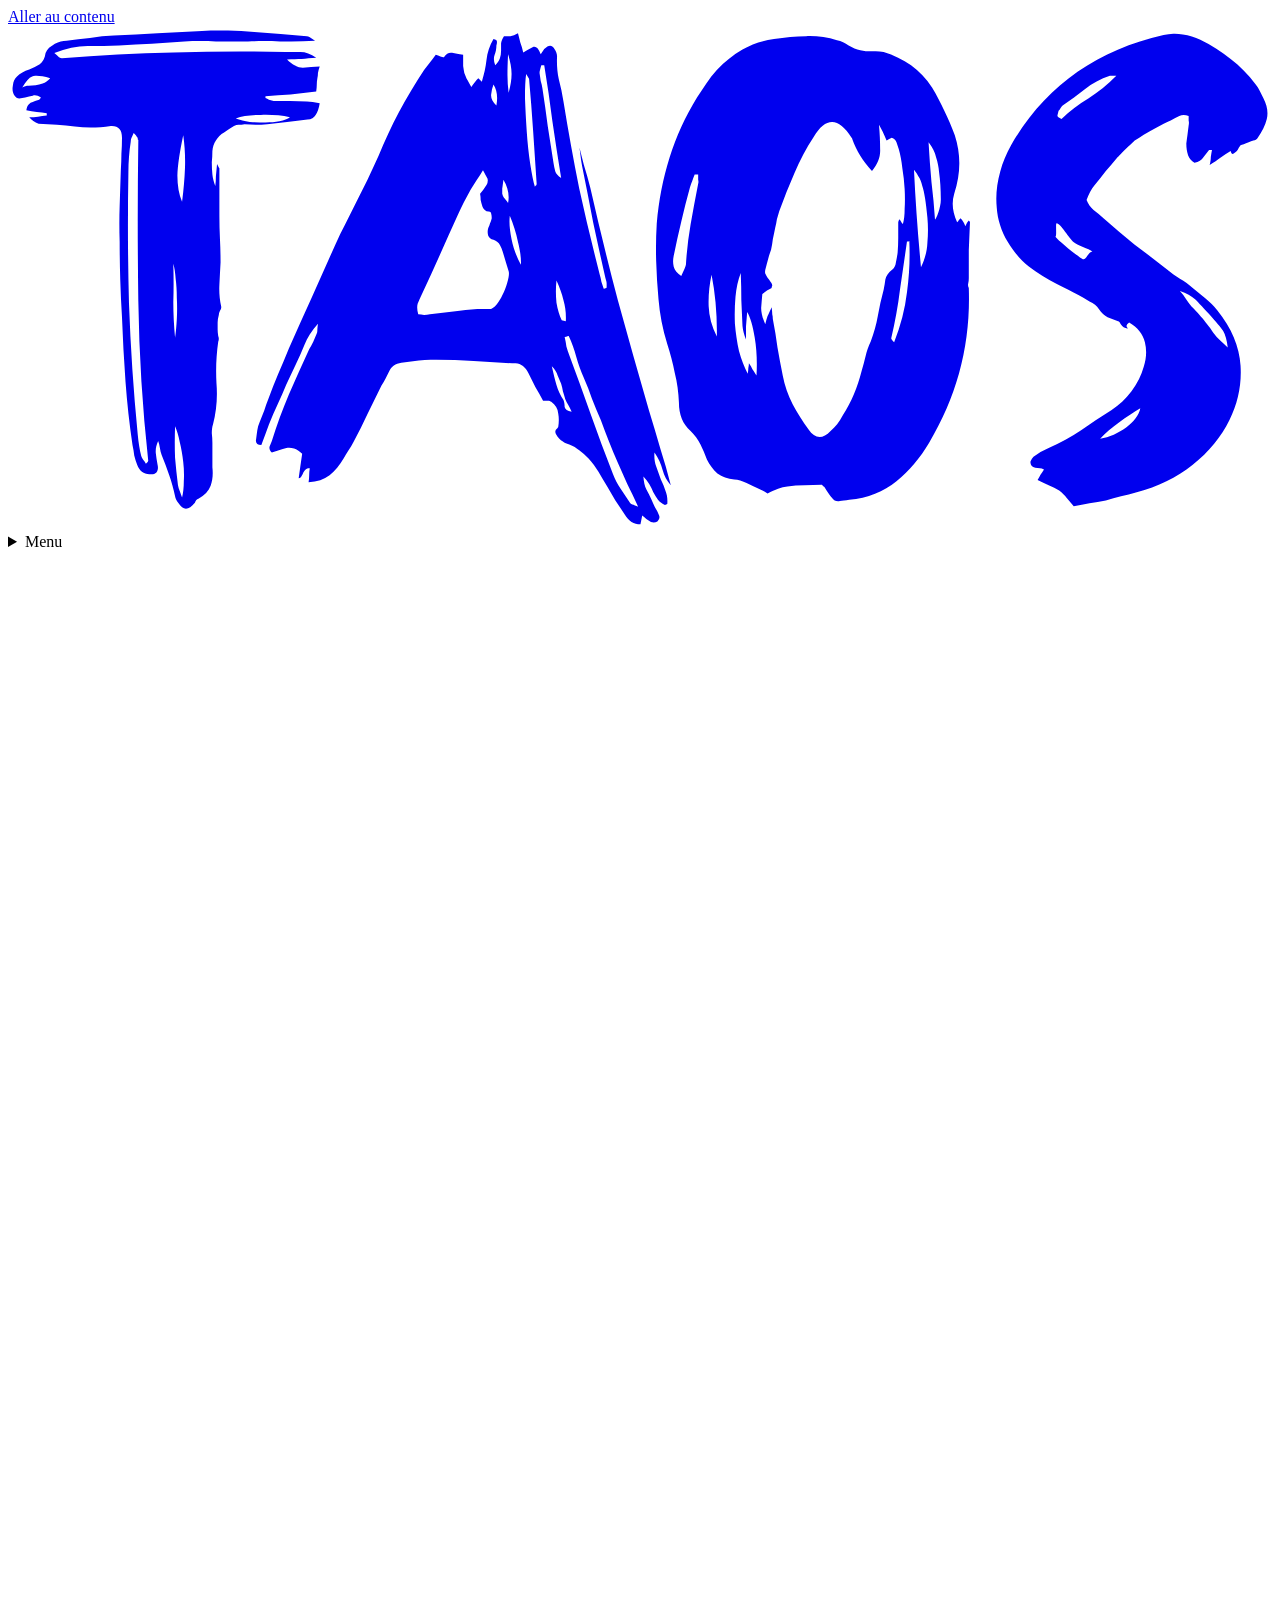
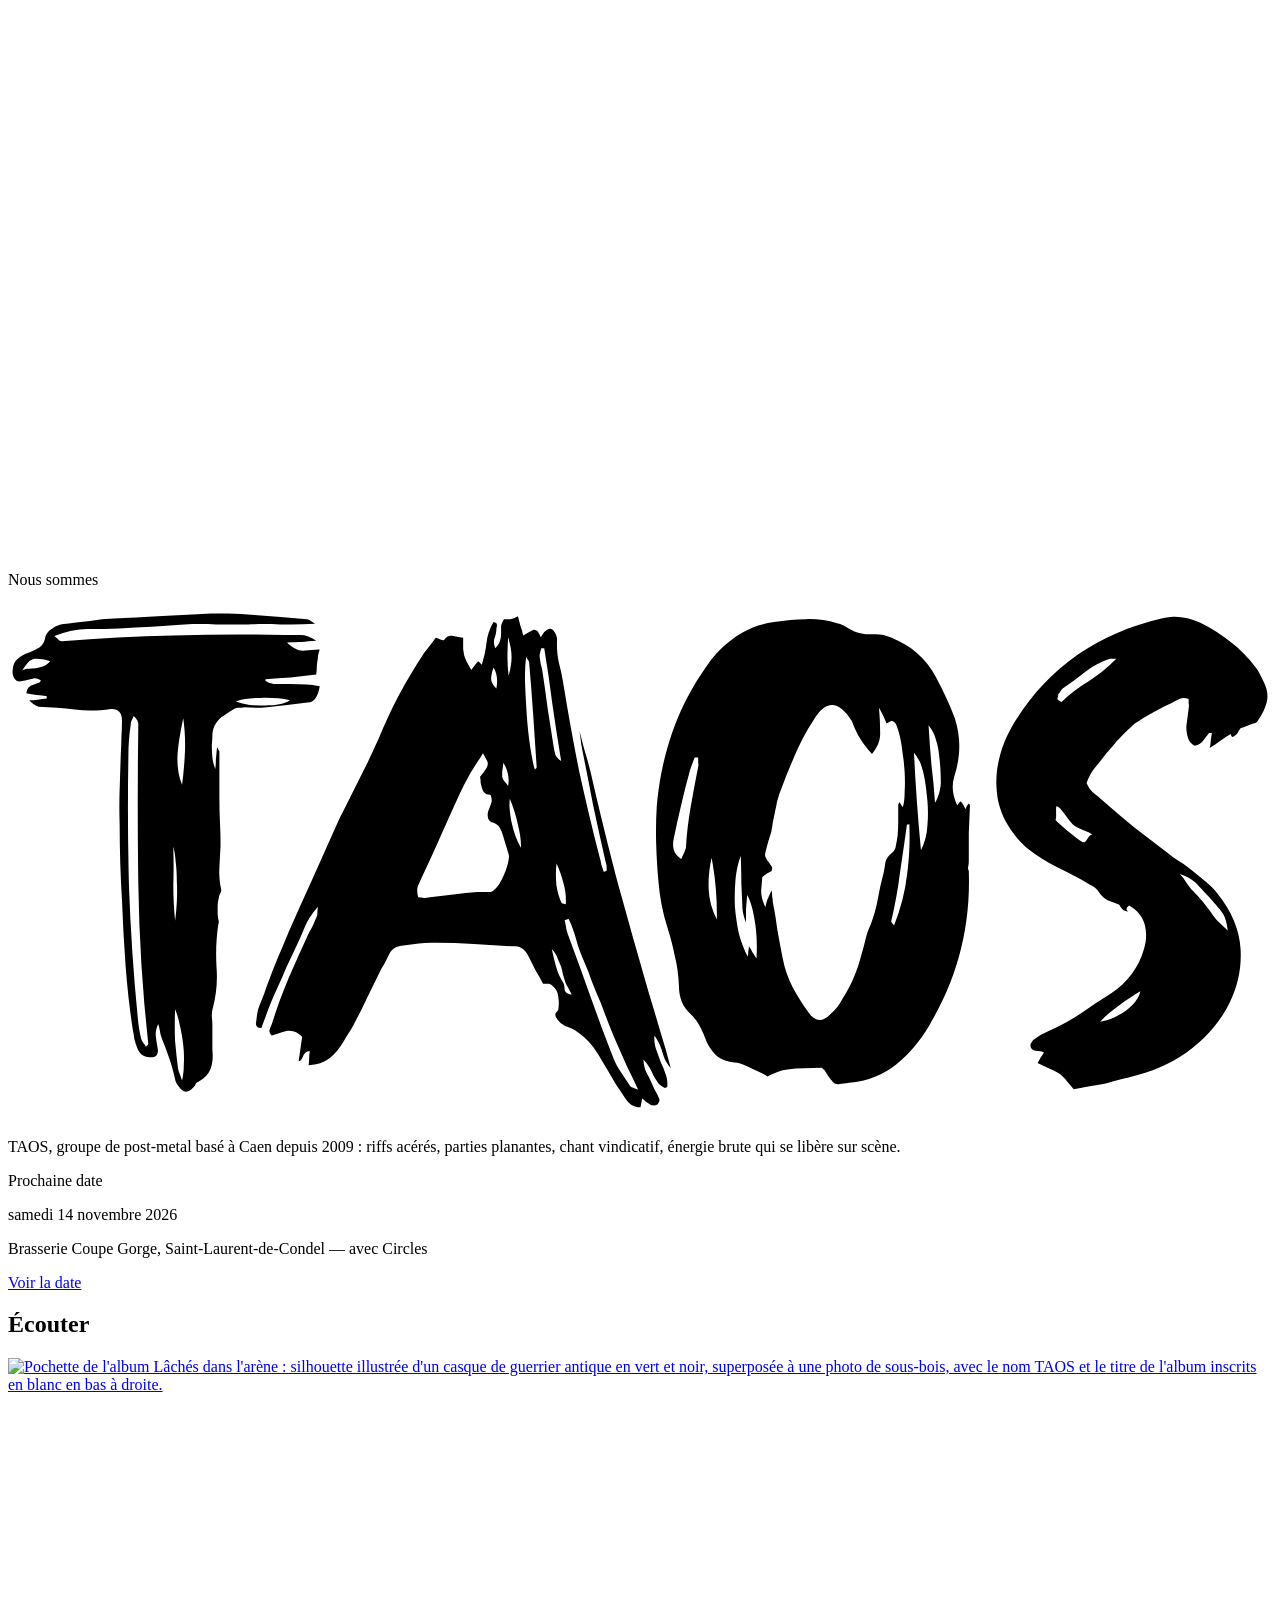
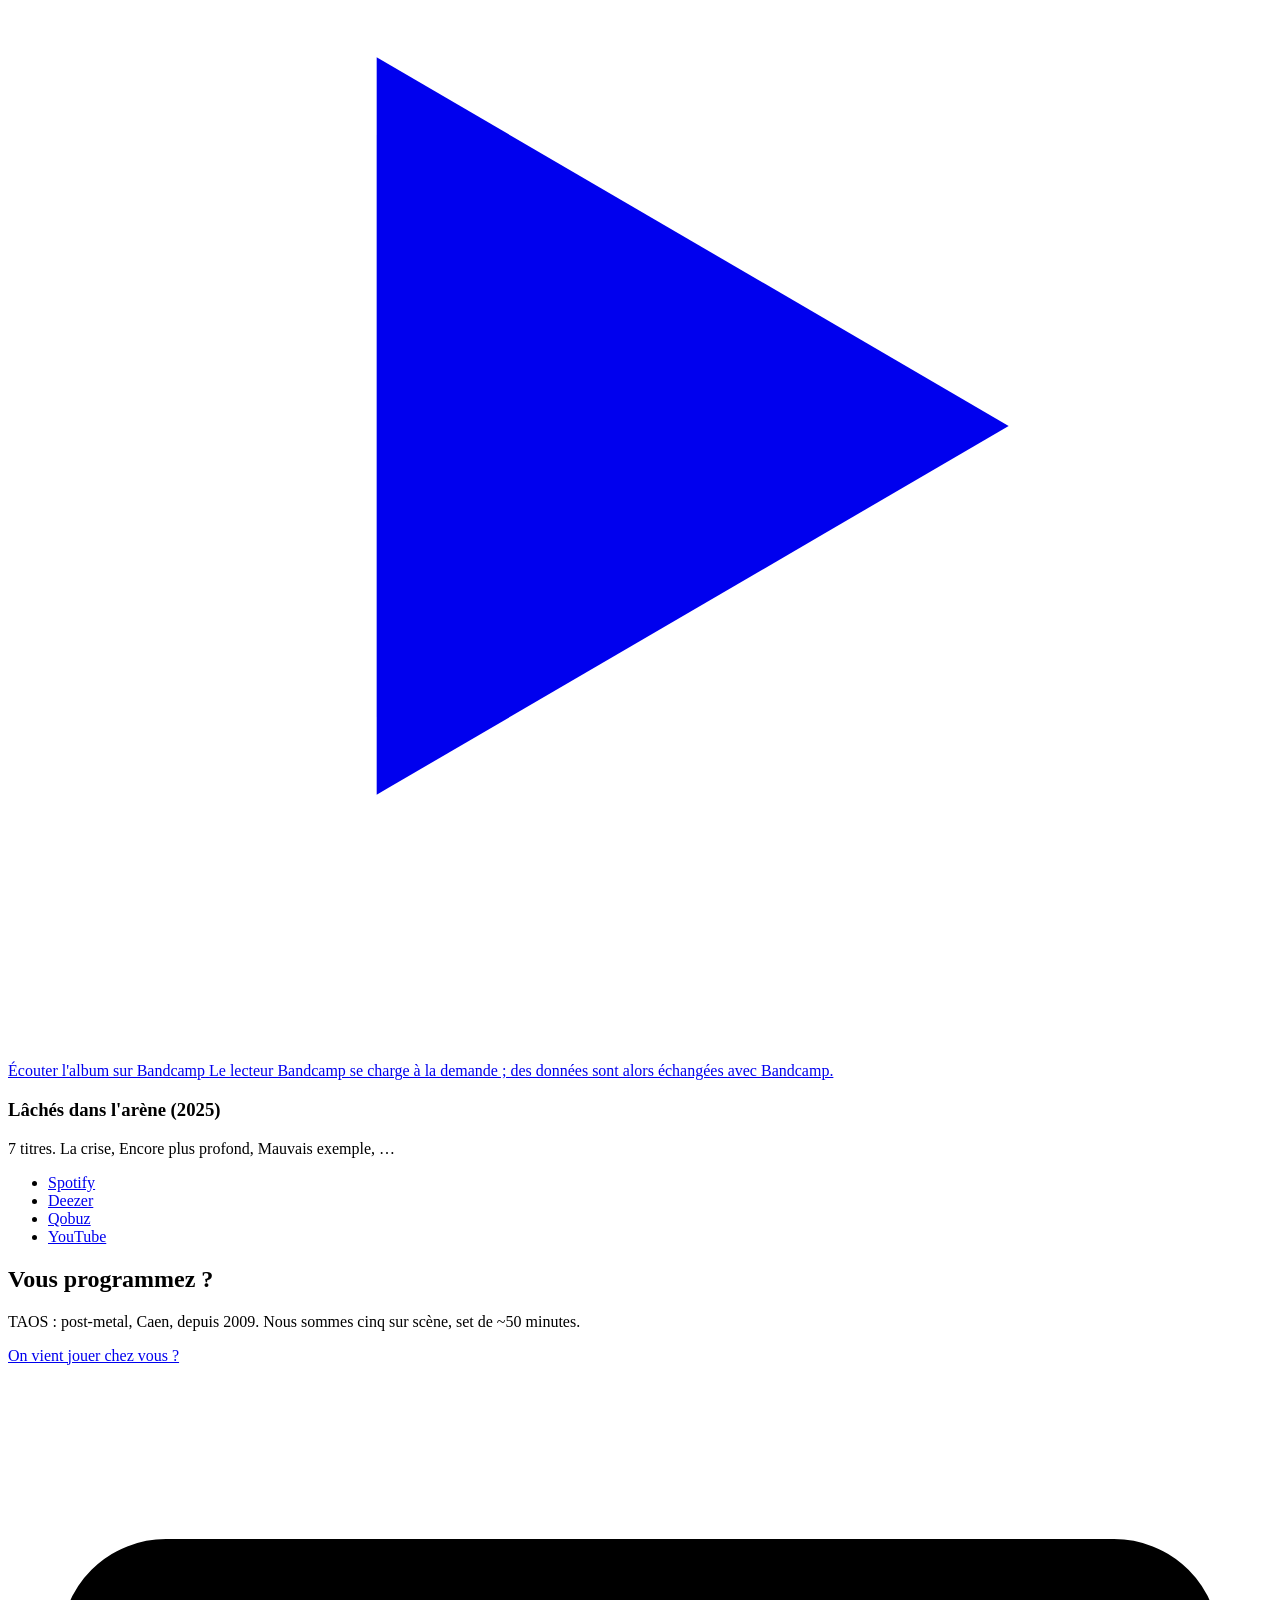
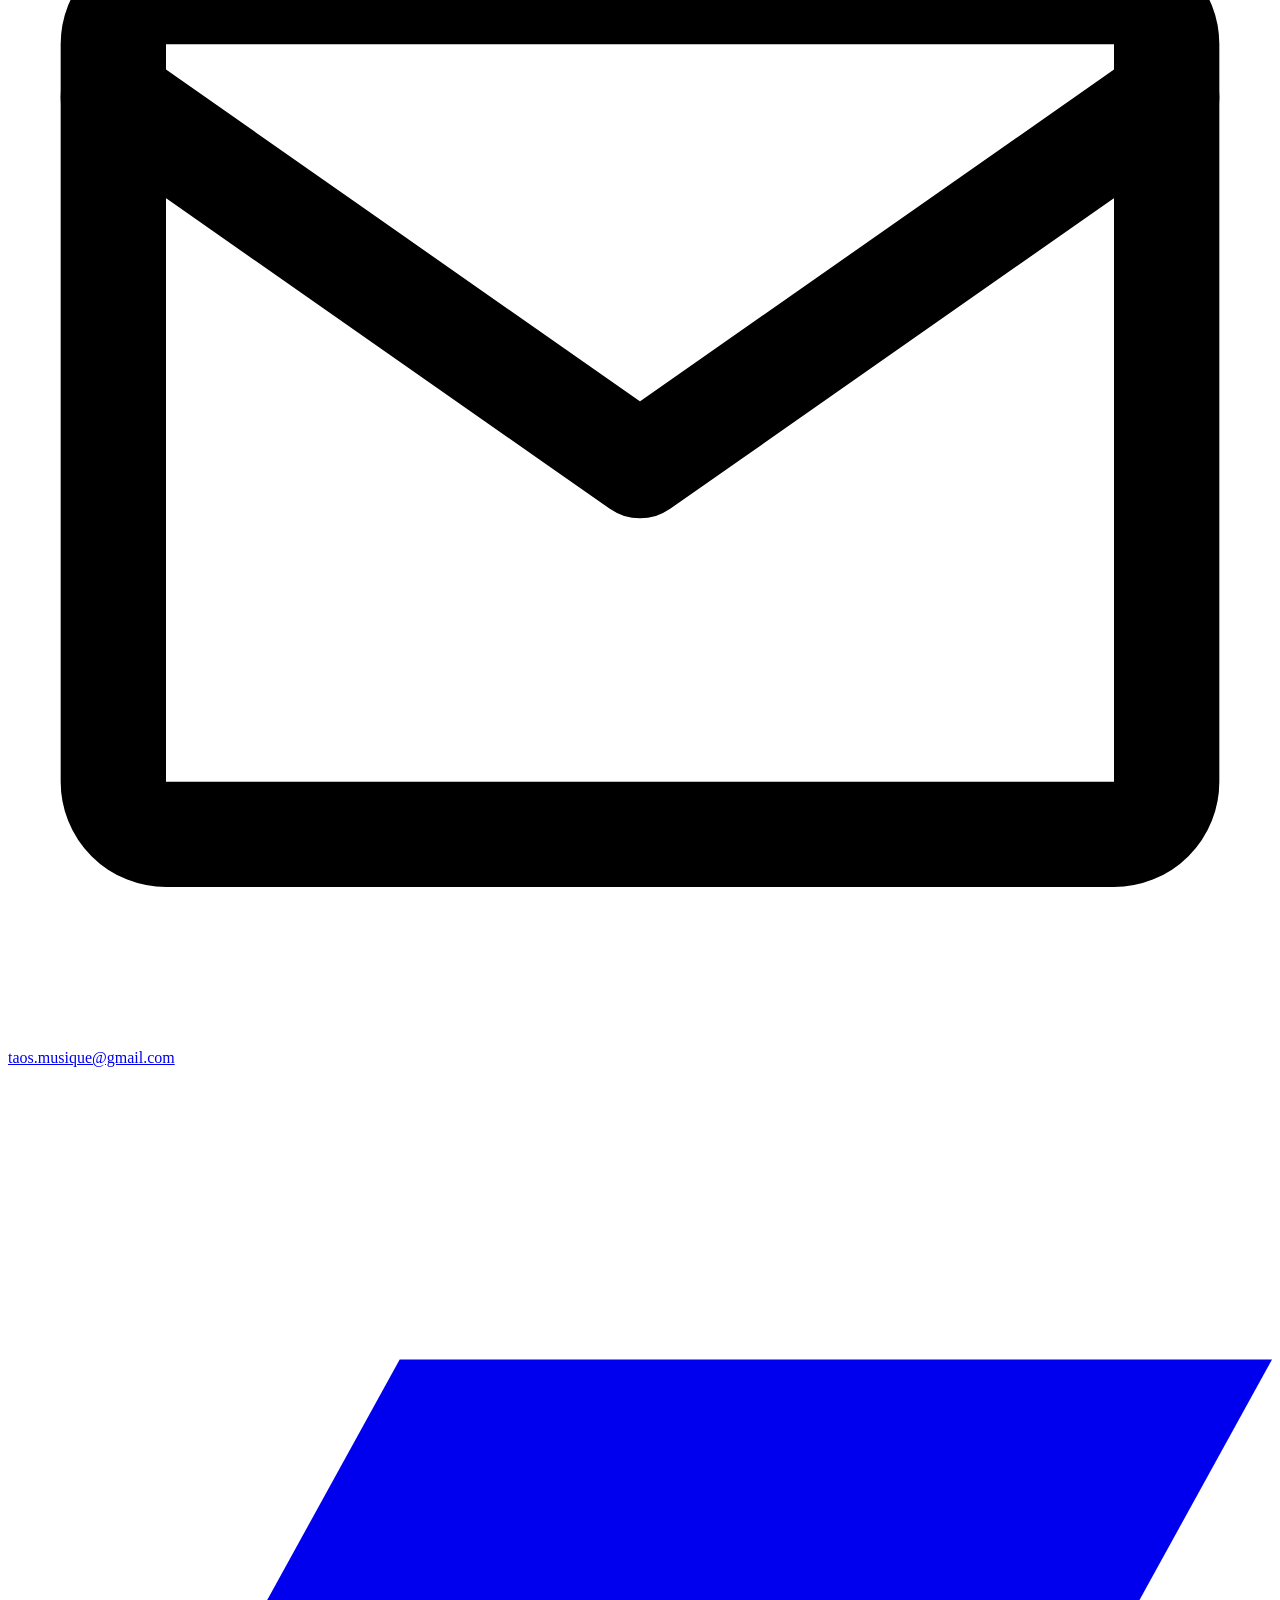
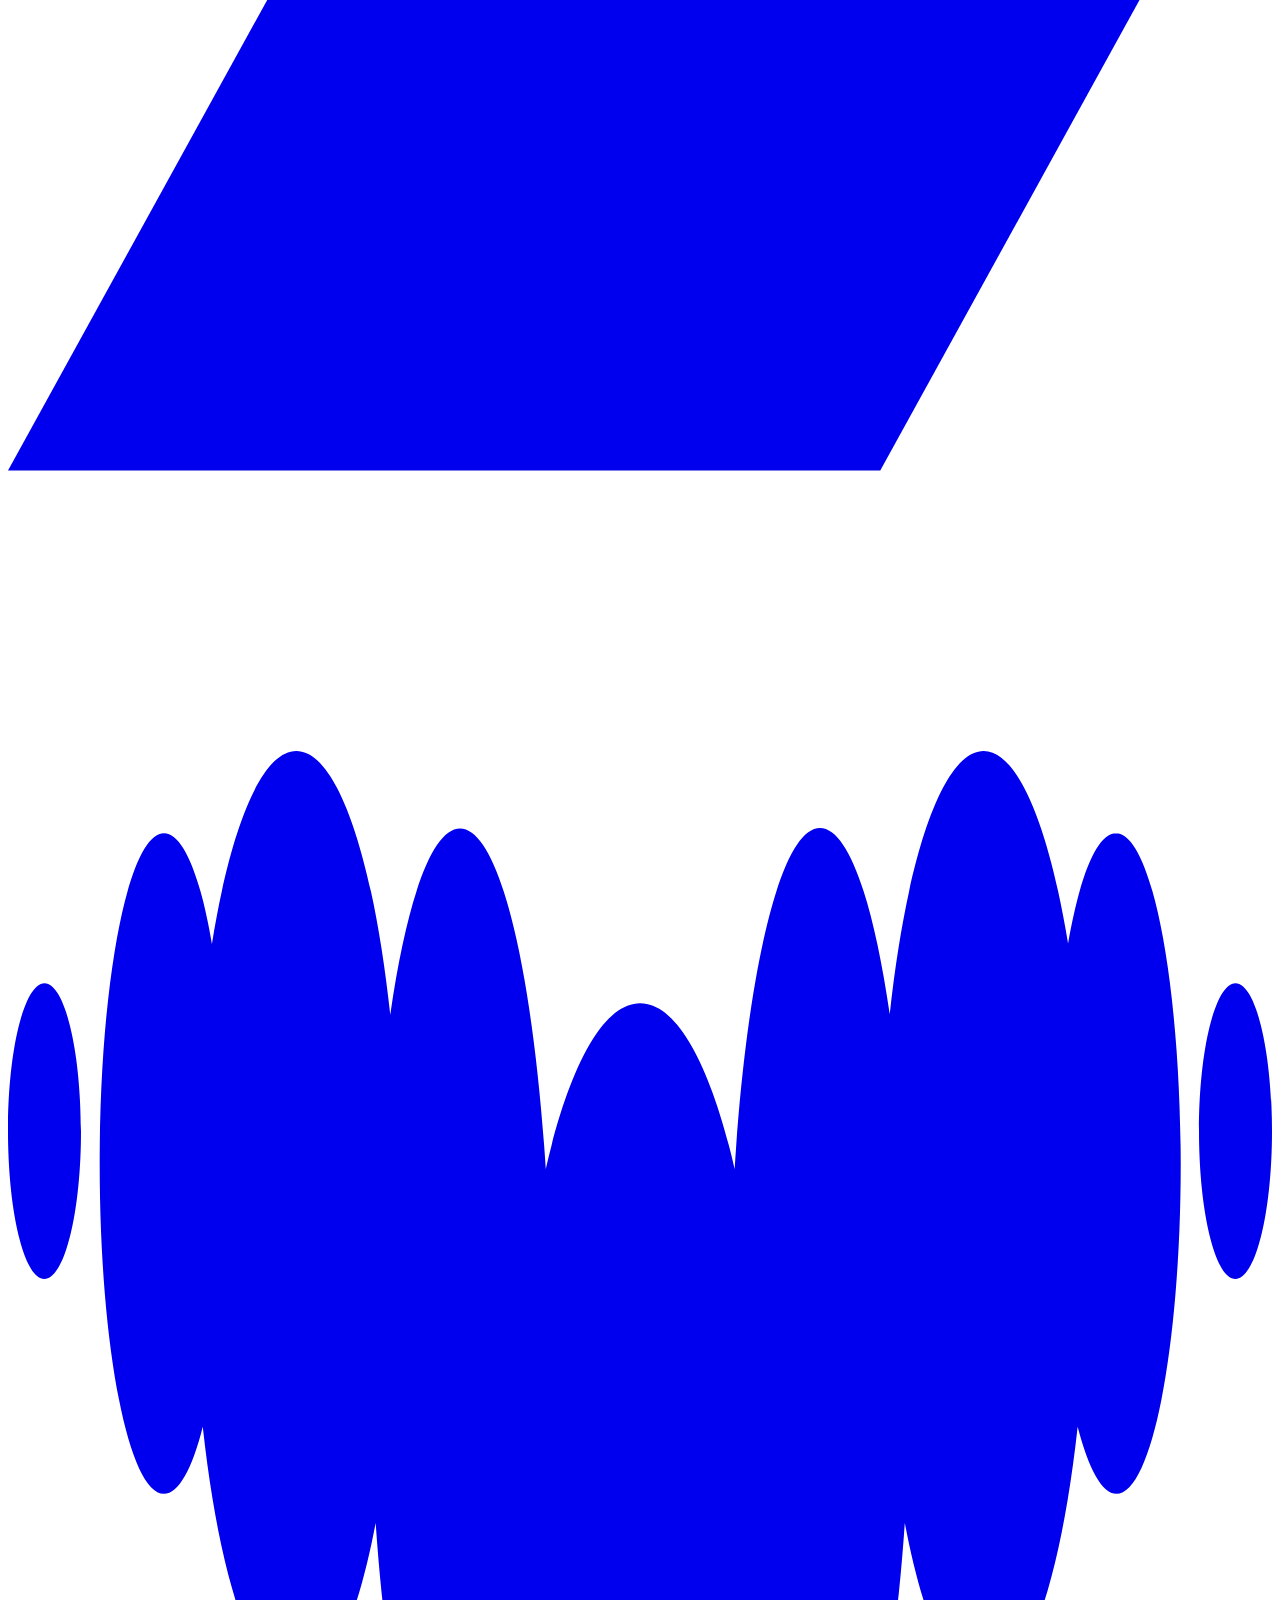
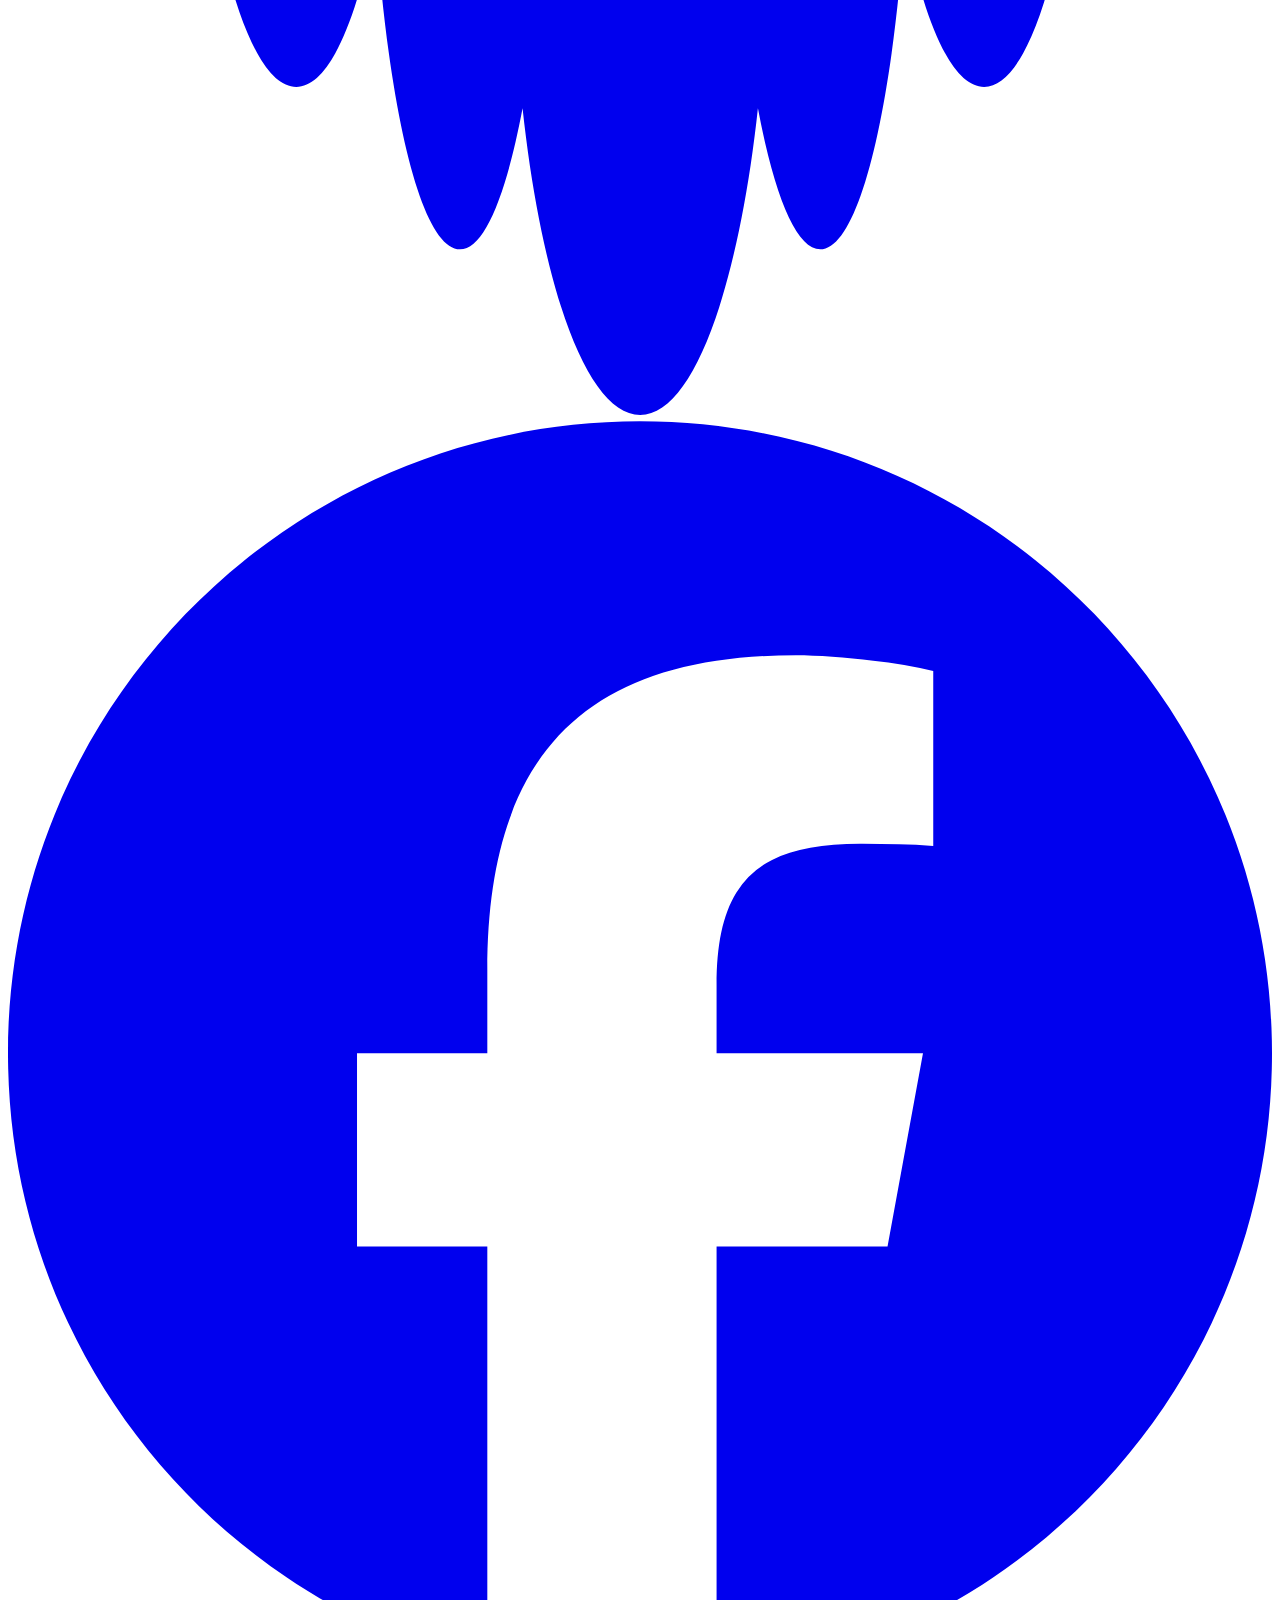
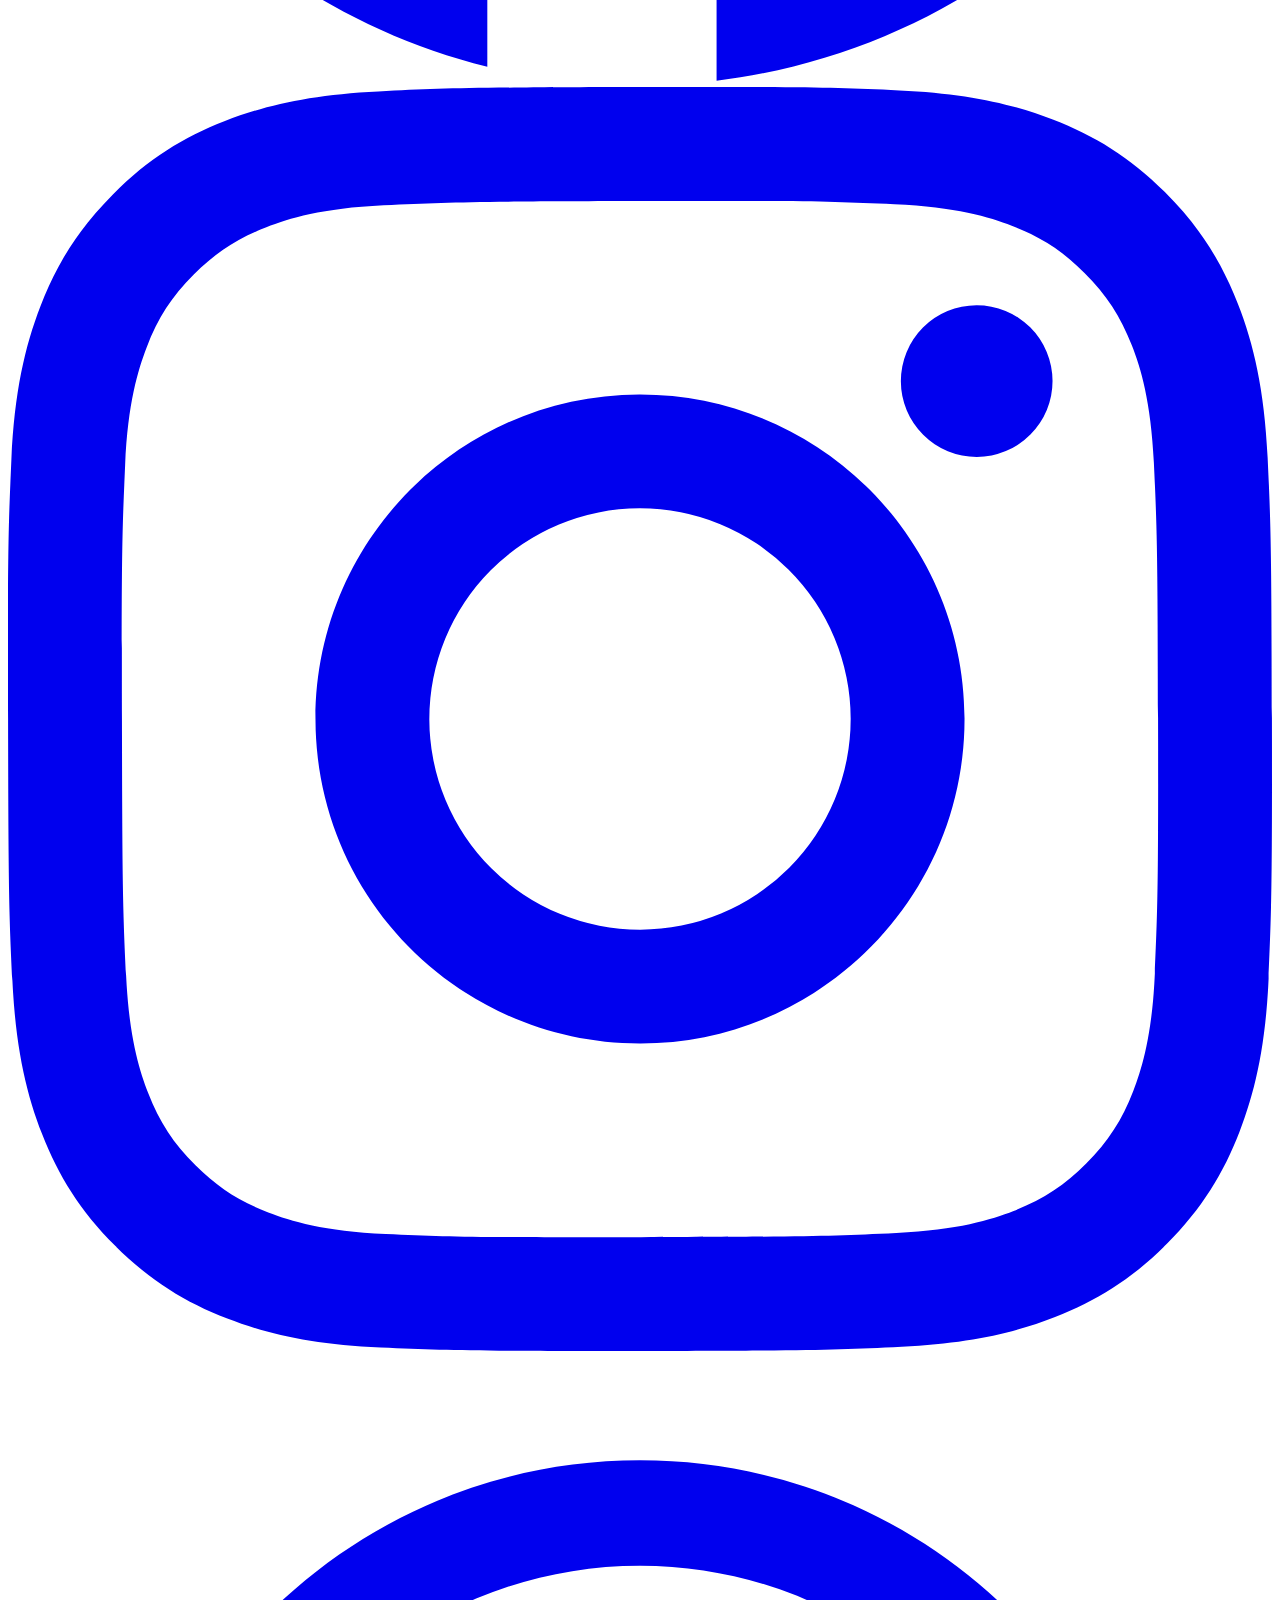
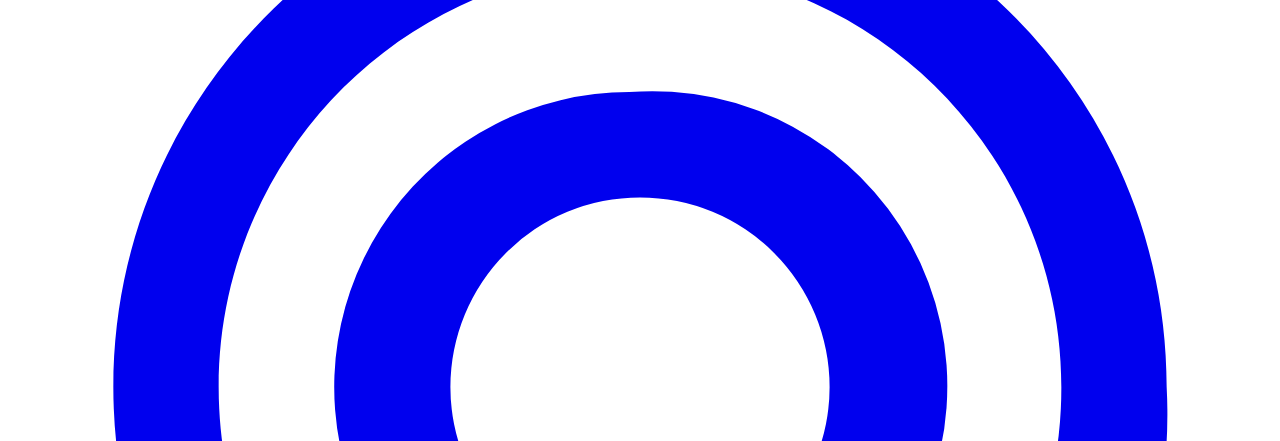
==== commit 72cb4774: "Déploiement 2026-09-20" ====
--- a/index.html
+++ b/index.html
@@ -36,7 +36,7 @@
         <li><a href="/taosband/le-groupe/">Le groupe</a></li>
 <li><a href="/taosband/musique/">Musique</a></li>
 <li><a href="/taosband/concerts/">Concerts</a></li>
-<li><a href="/taosband/pro/">Pro</a></li>
+<li><a href="/taosband/programmer/">Jouer chez vous</a></li>
 <li><a href="/taosband/contact/">Contact</a></li>
       </ul>
     </details>
@@ -119,8 +119,8 @@
 </section>
 <section class="pro-invitation conteneur">
   <h2>Vous programmez&nbsp;?</h2>
-  <p class="pro-invitation__resume">TAOS : post-metal, Caen, depuis 2009. 5 musicien·ne·s, set de ~50 minutes.</p>
-  <a class="bouton bouton--principal" href="/taosband/pro/">Ouvrir l'espace pro</a>
+  <p class="pro-invitation__resume">TAOS : post-metal, Caen, depuis 2009. Nous sommes cinq sur scène, set de ~50 minutes.</p>
+  <a class="bouton bouton--principal" href="/taosband/programmer/">On vient jouer chez vous&nbsp;?</a>
 </section>
 </main>
 <footer class="pied-de-page">
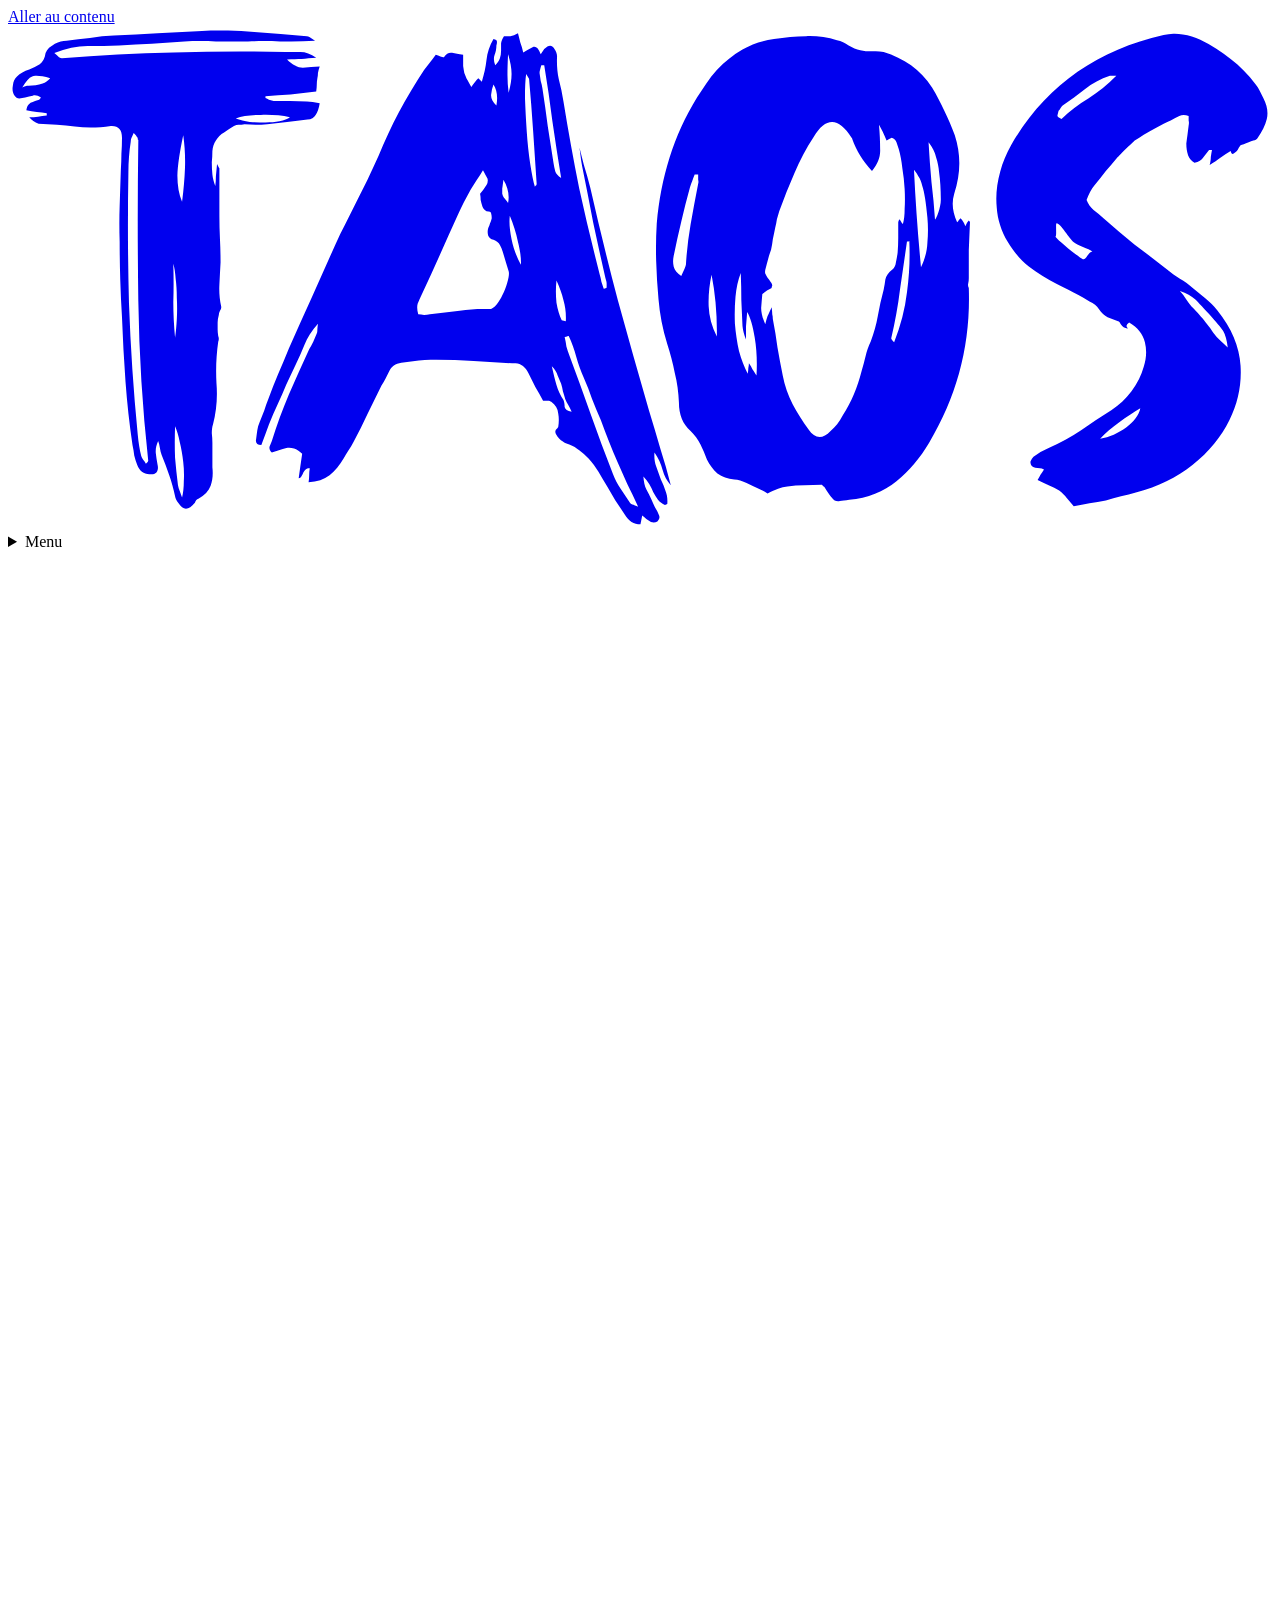
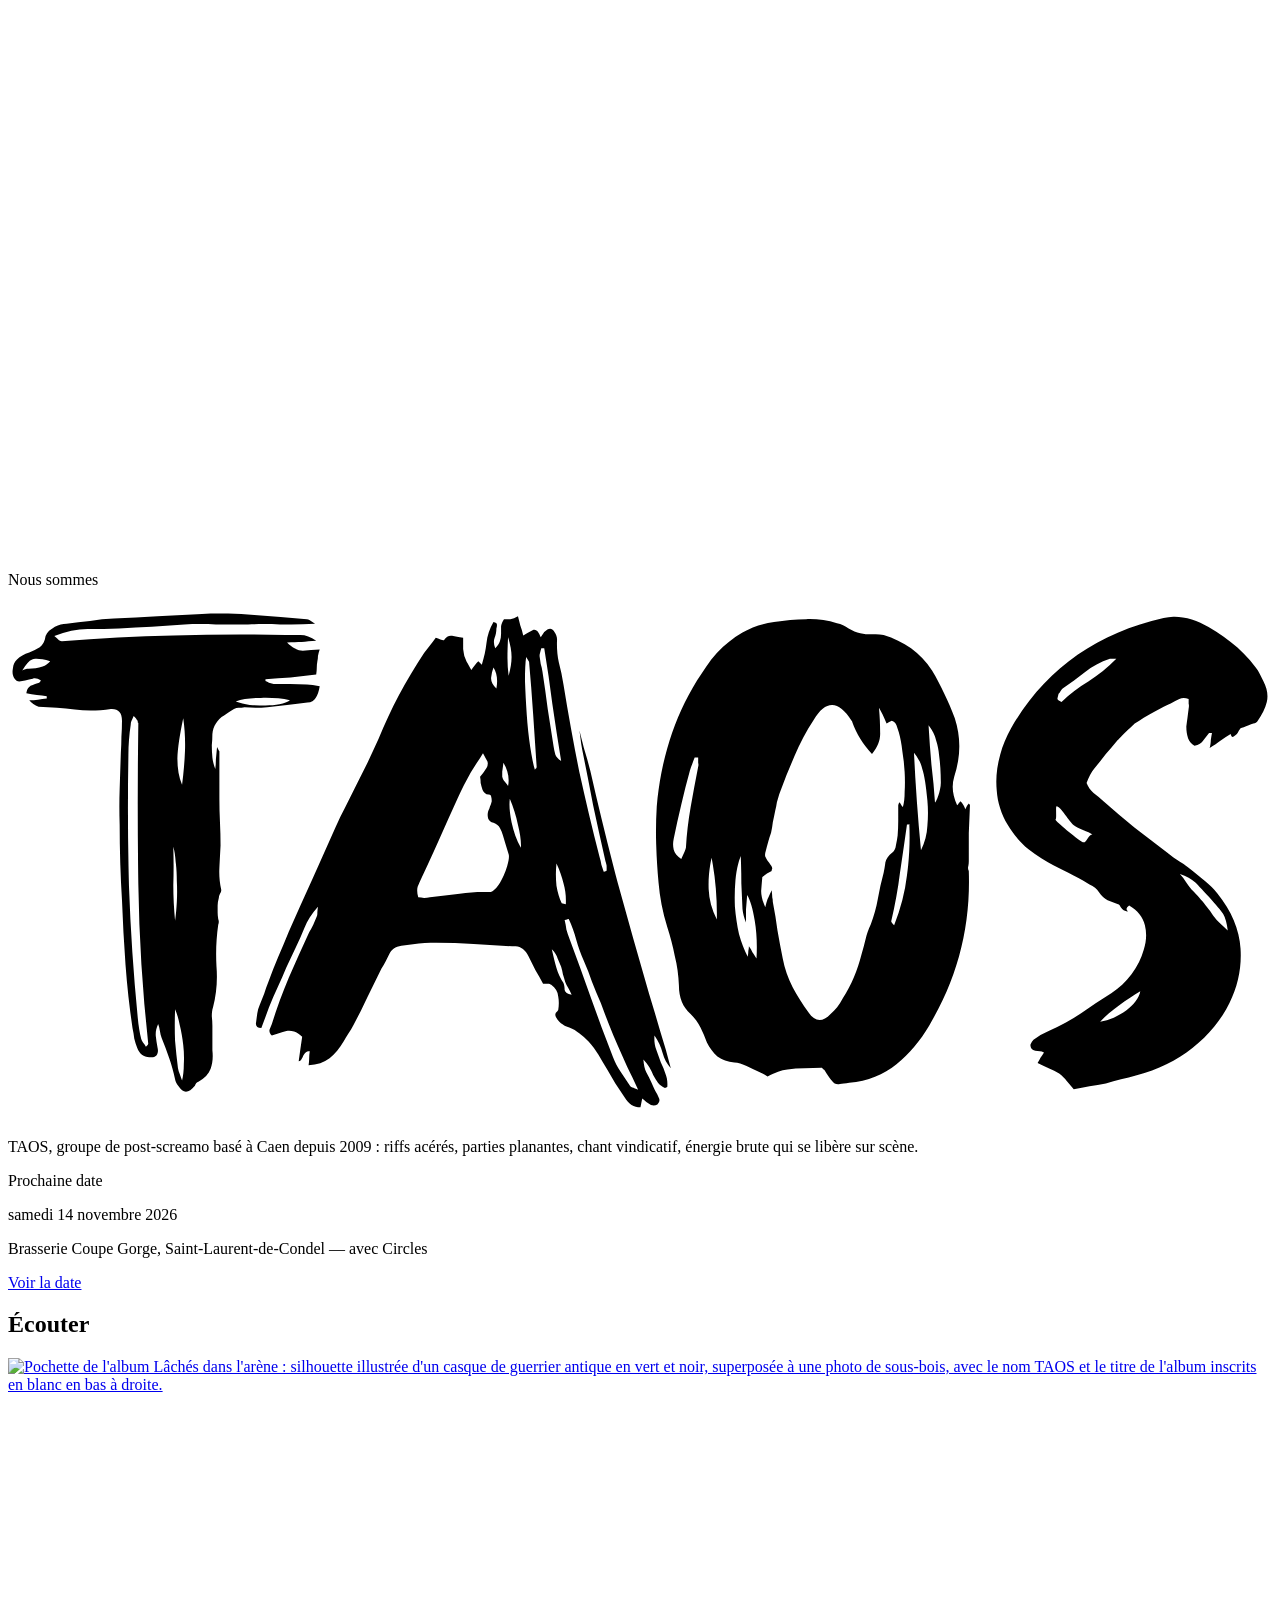
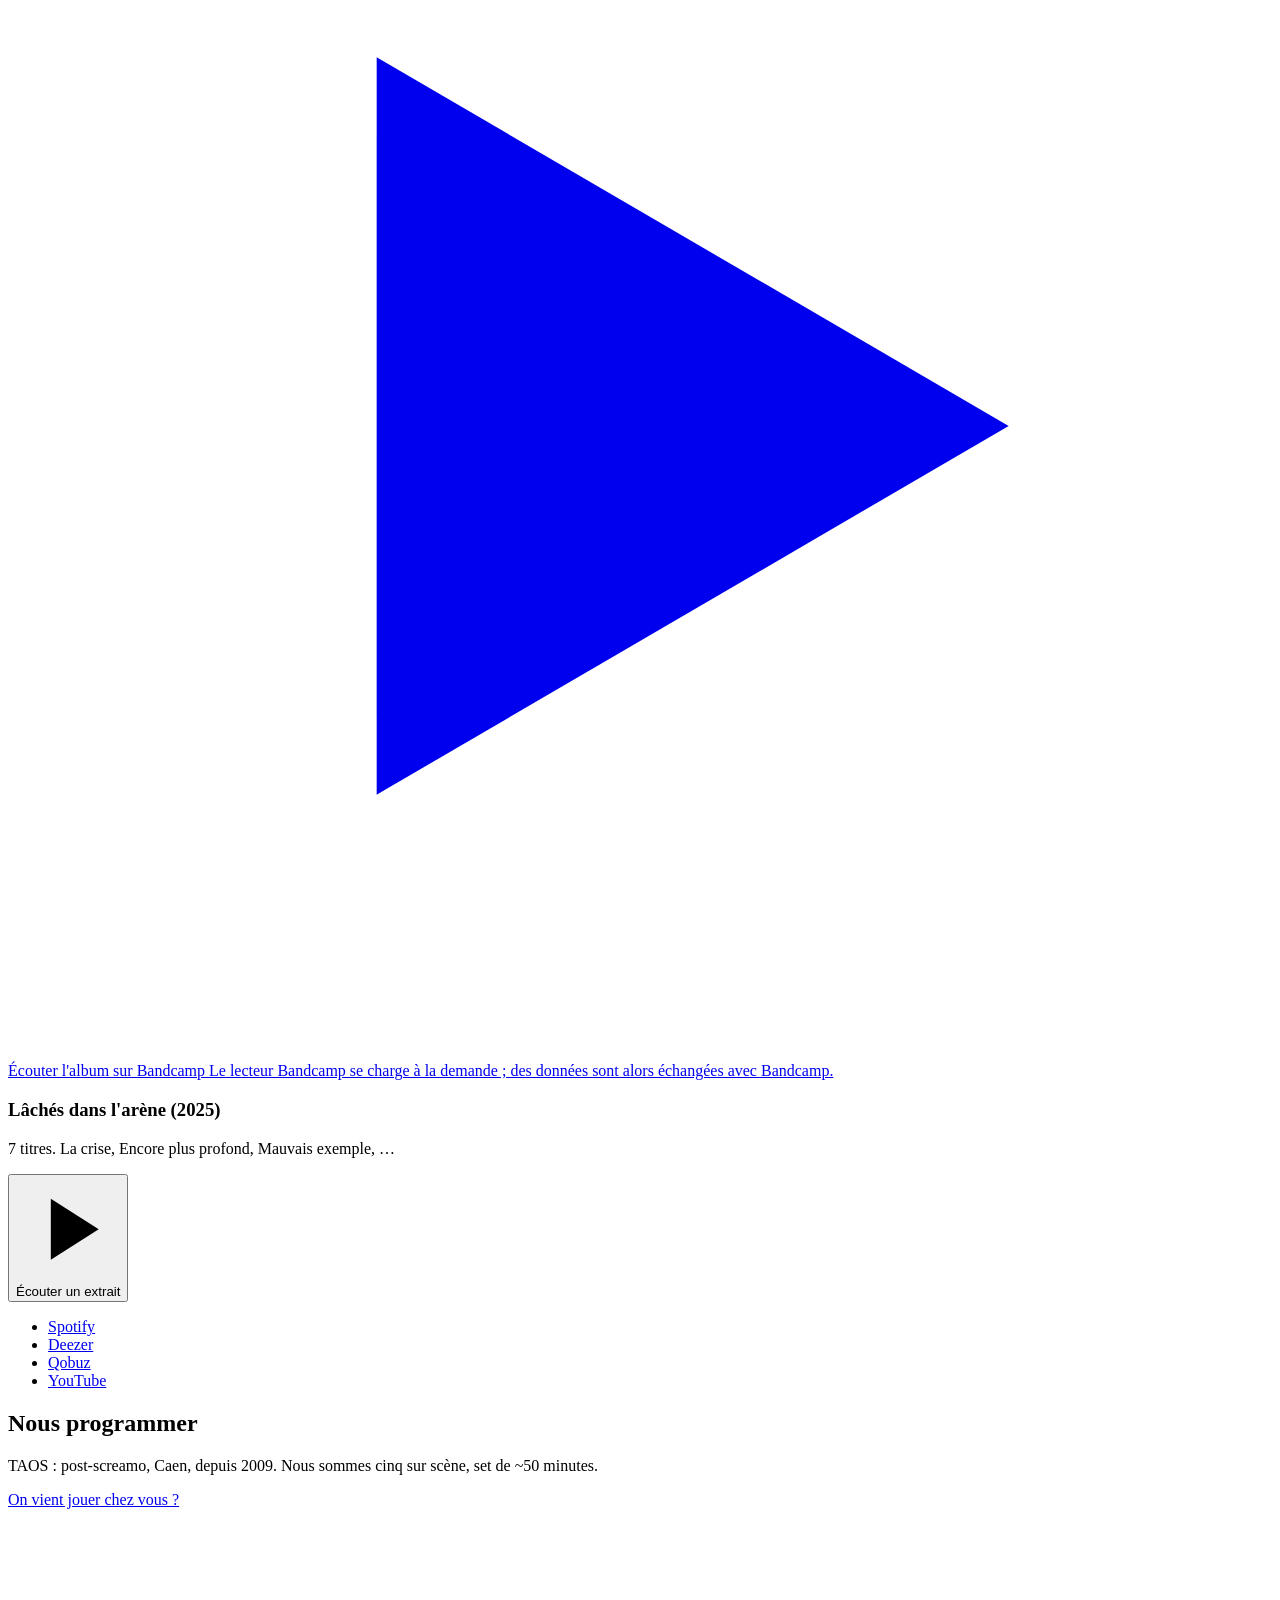
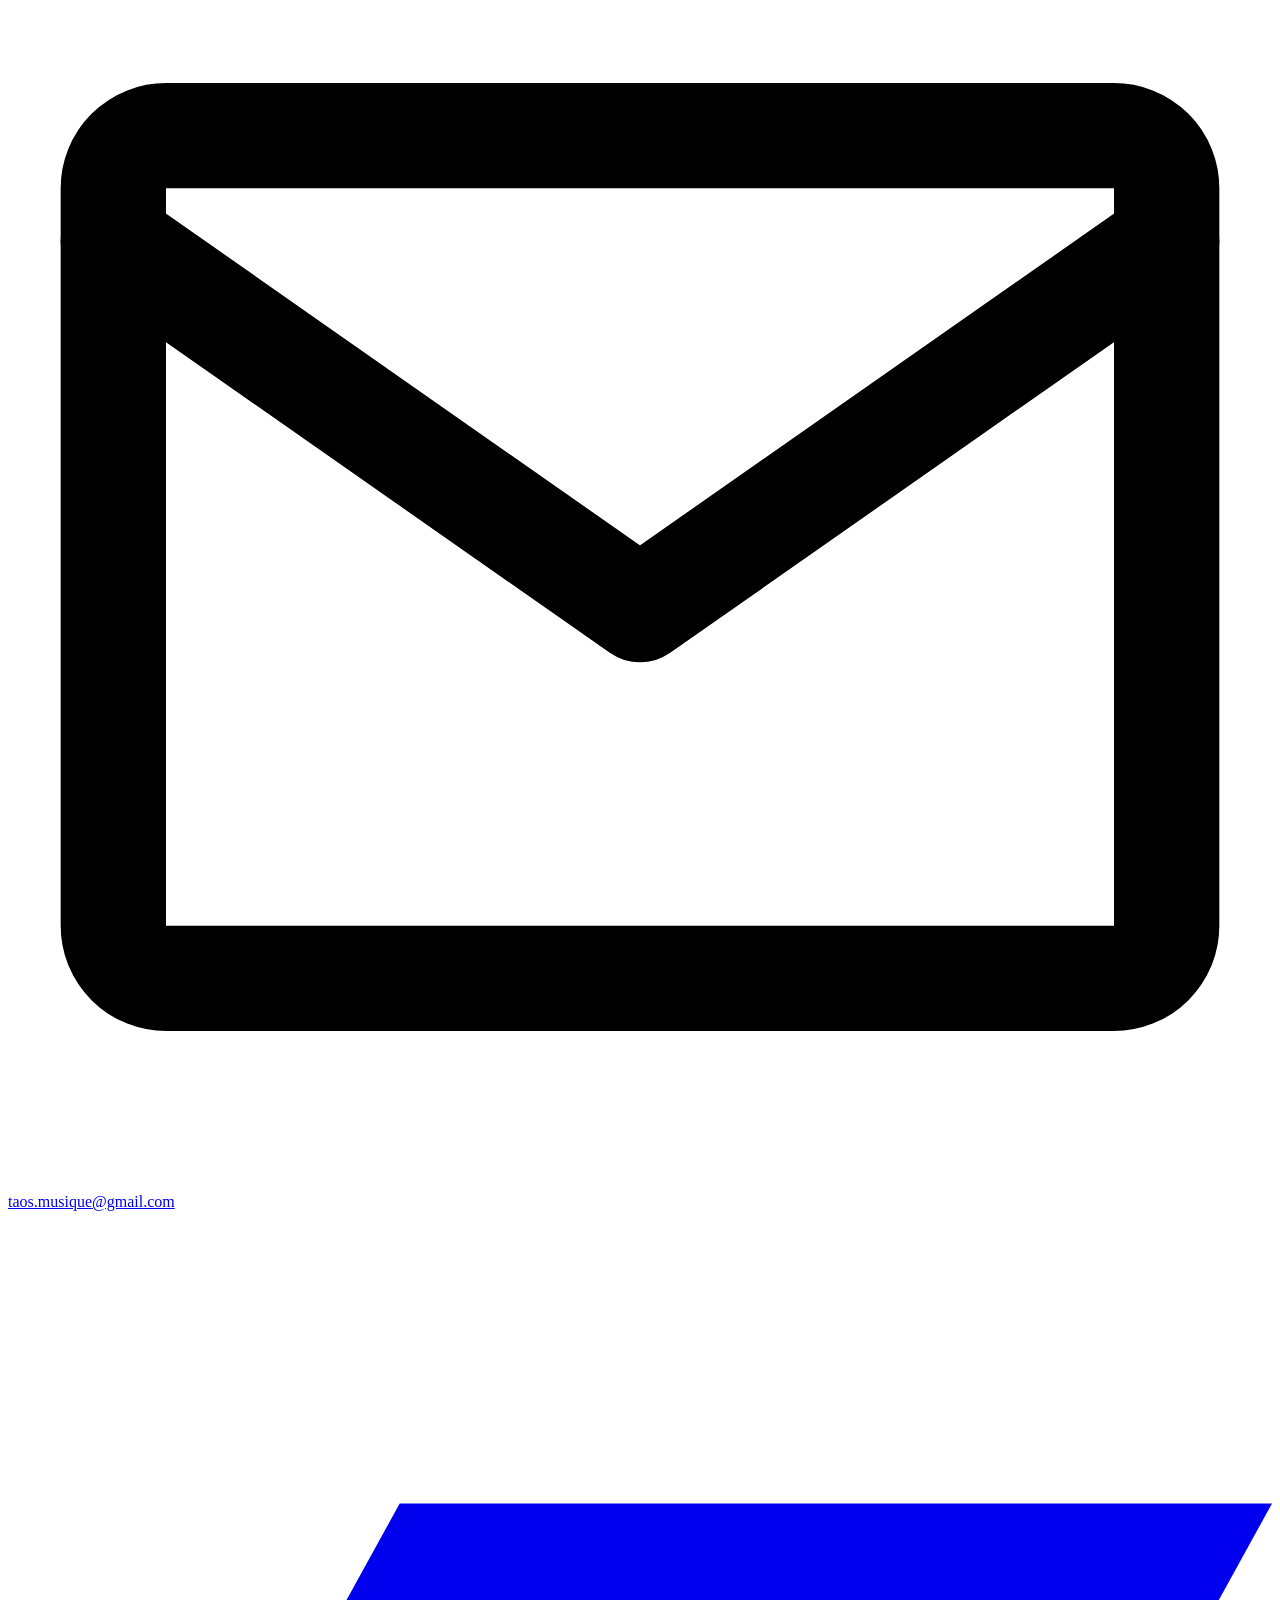
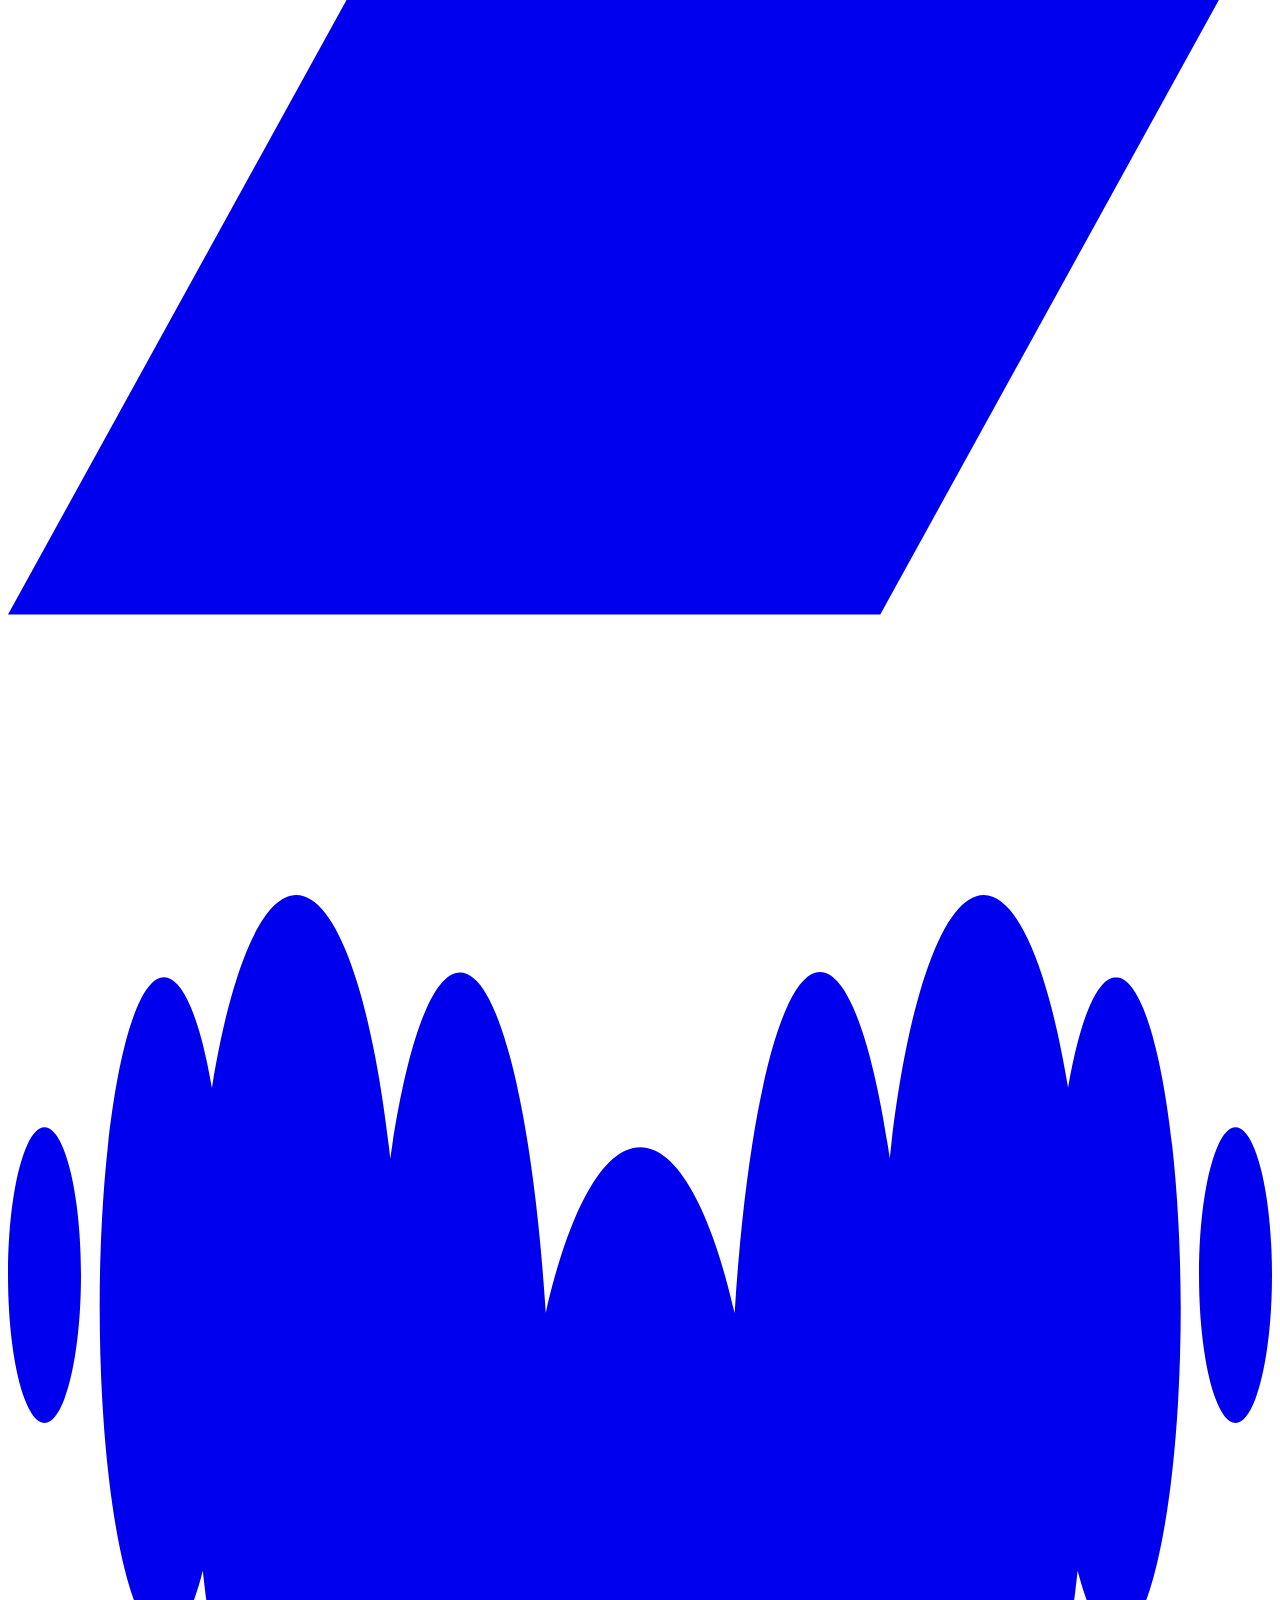
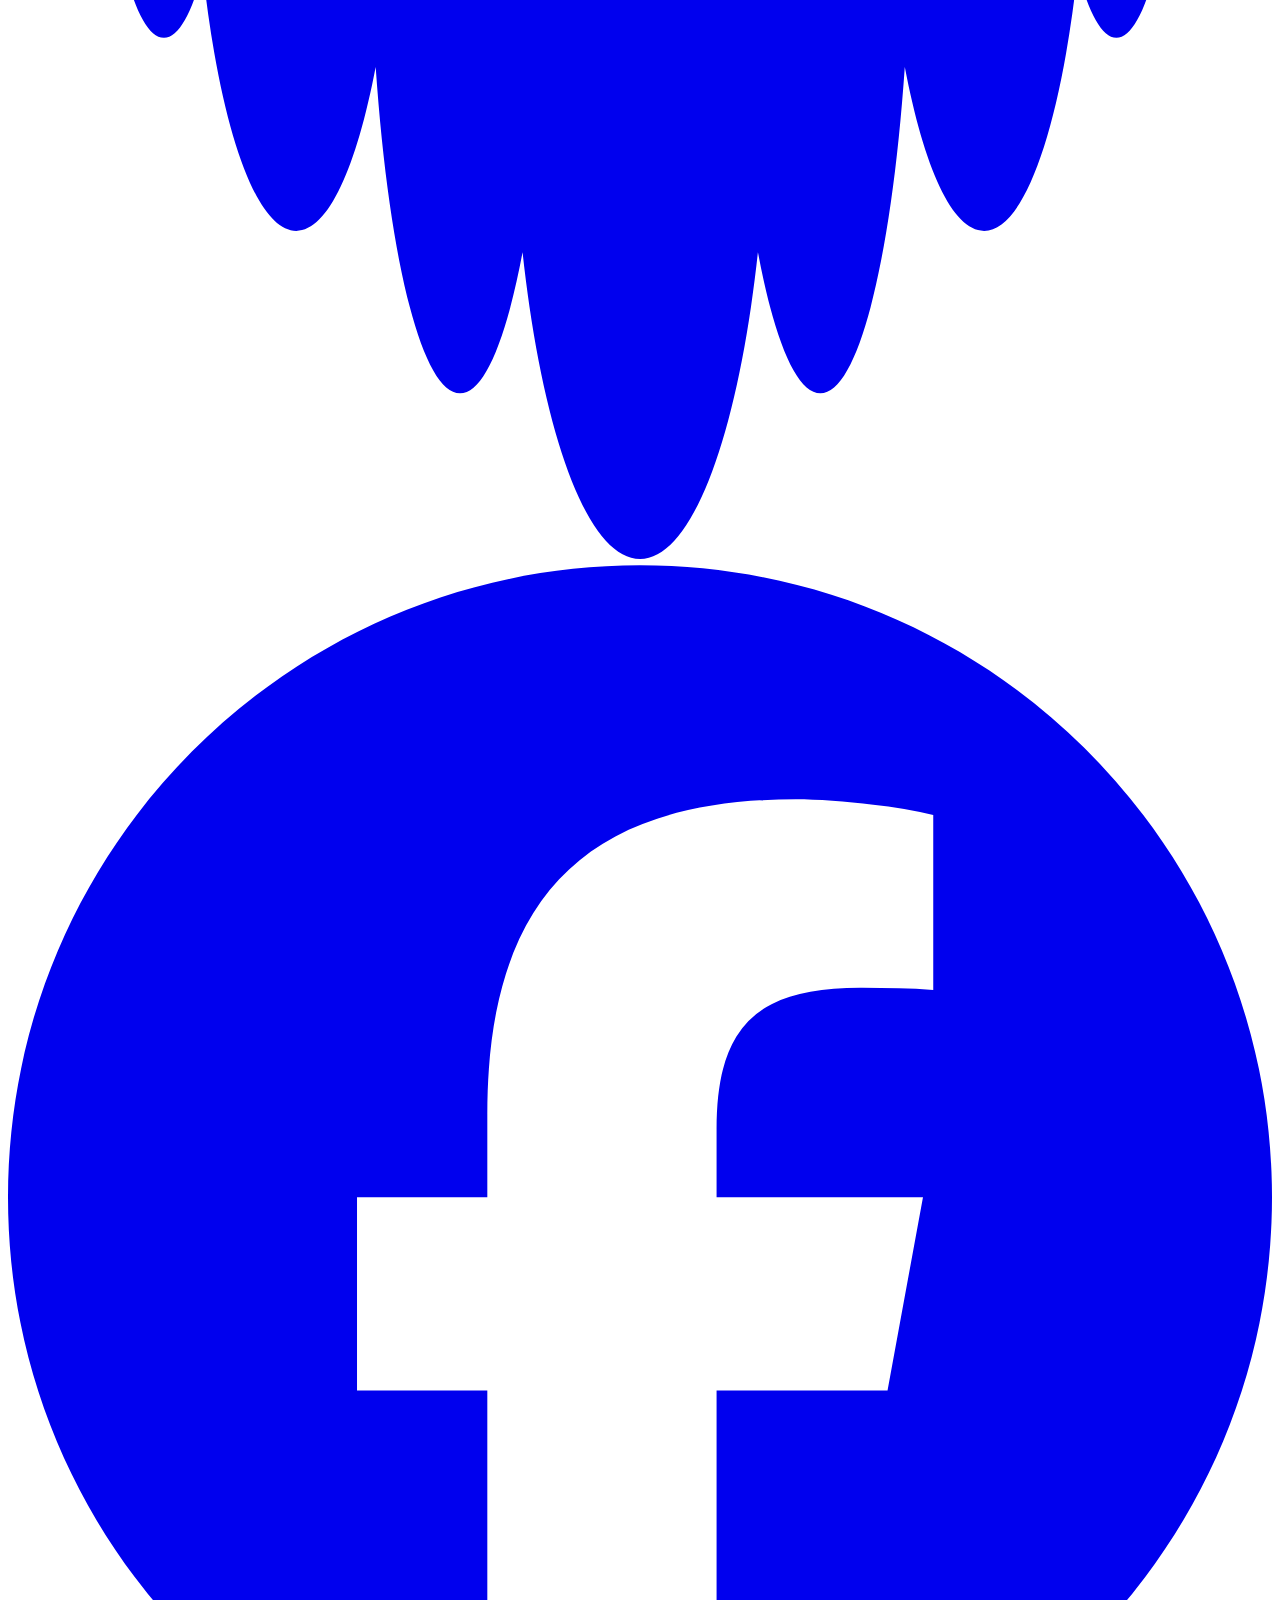
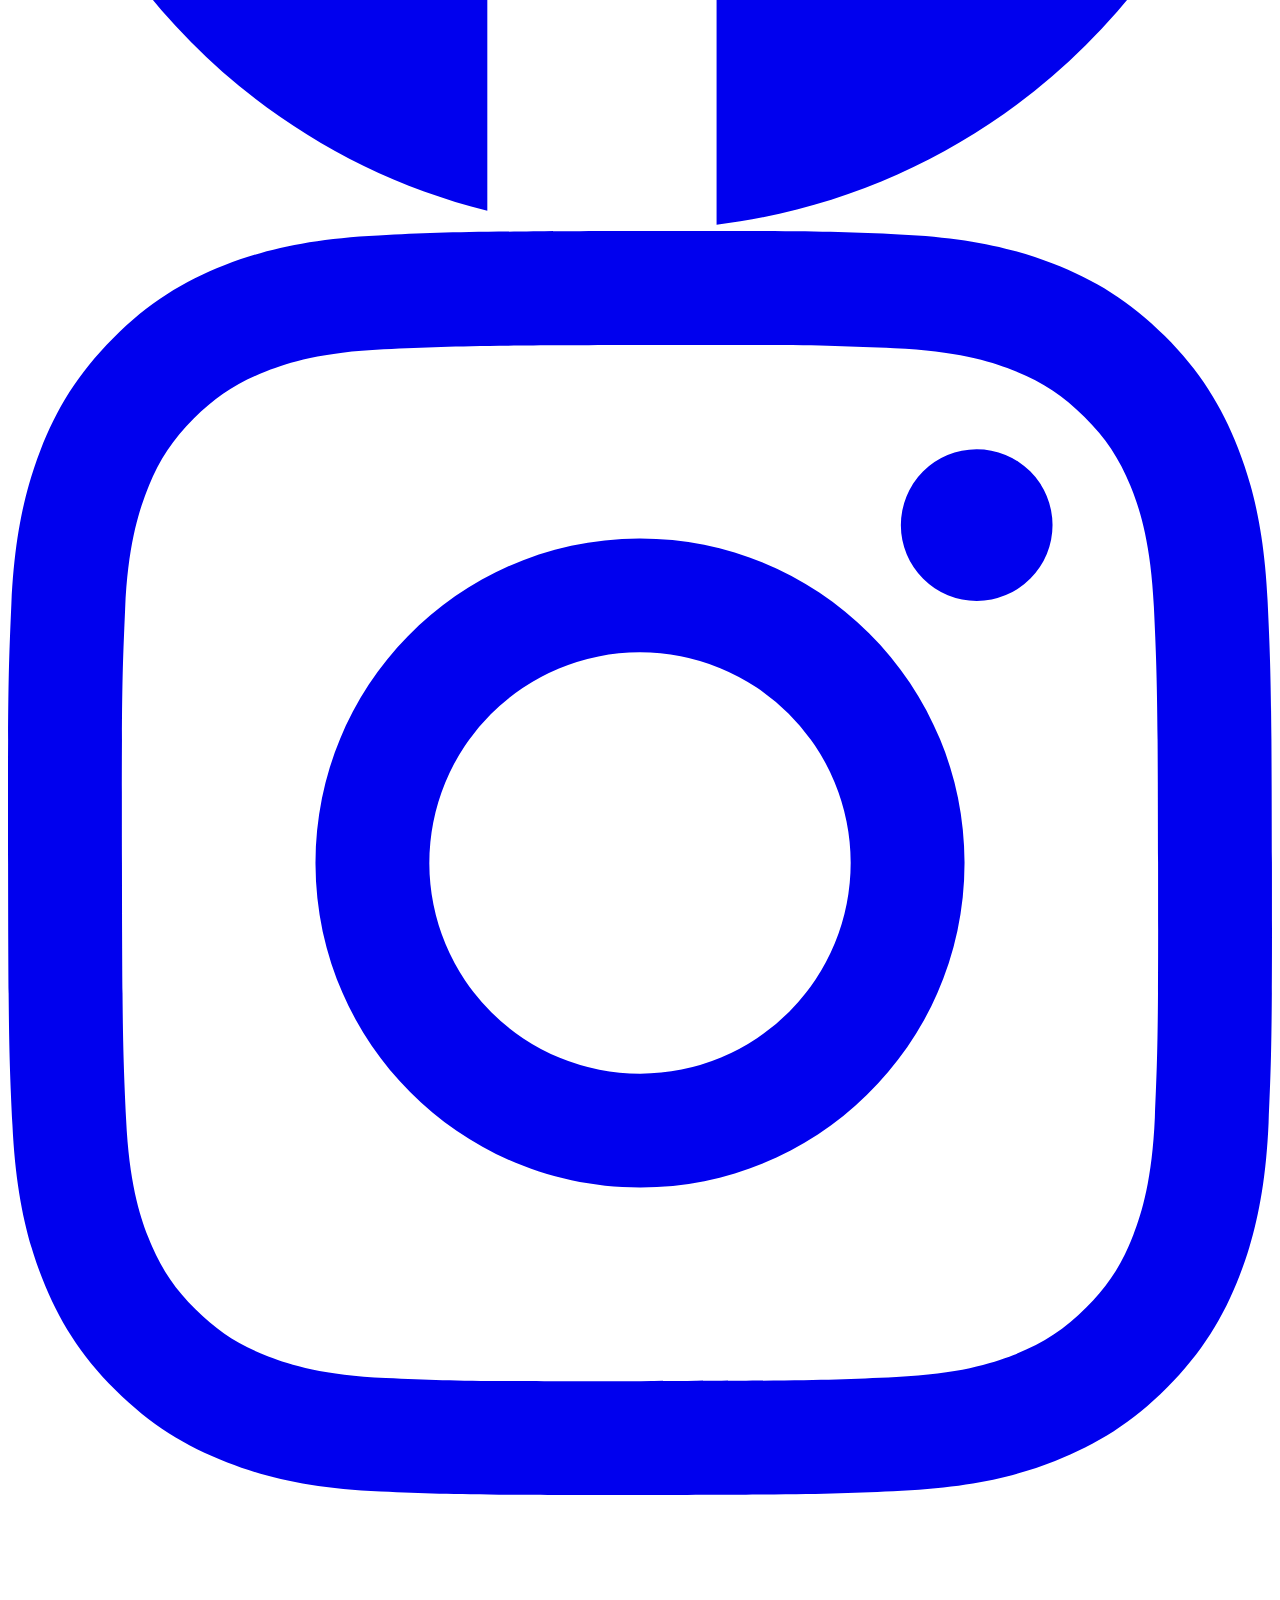
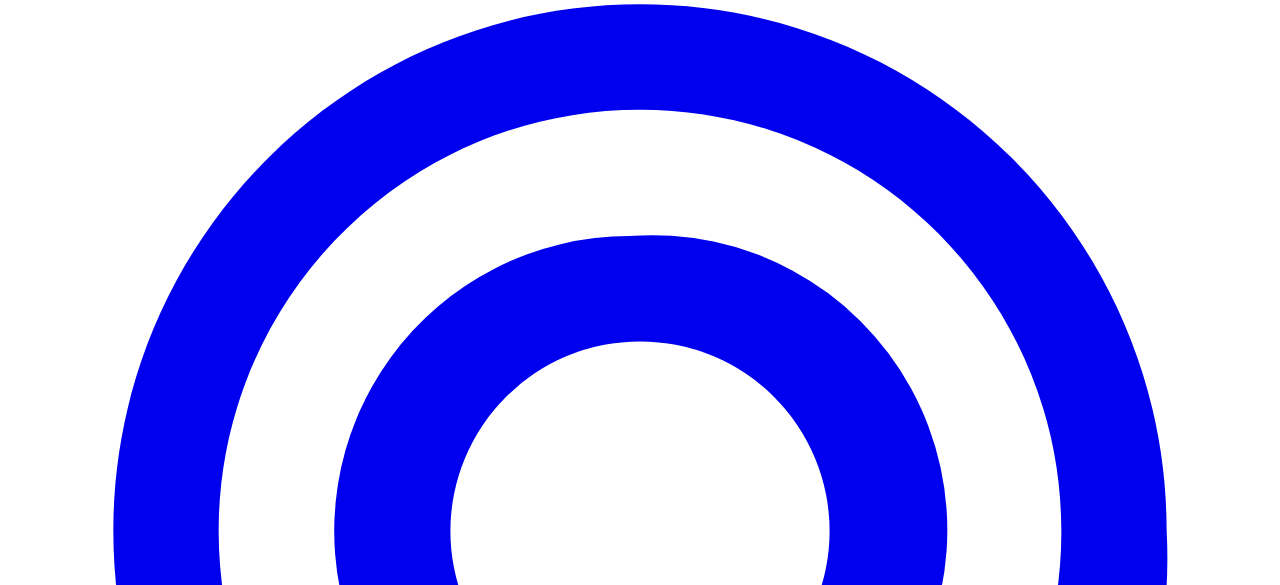
==== commit f1b5142e: "Déploiement 2026-09-22" ====
--- a/index.html
+++ b/index.html
@@ -3,22 +3,22 @@
 <head>
 <meta charset="utf-8">
 <meta name="viewport" content="width=device-width, initial-scale=1">
-<title>TAOS — post-metal, Caen</title>
-<meta name="description" content="TAOS, groupe de post-metal basé à Caen depuis 2009 : riffs acérés, parties planantes, chant vindicatif, énergie brute qui se libère sur scène.">
+<title>TAOS — post-screamo, Caen</title>
+<meta name="description" content="TAOS, groupe de post-screamo basé à Caen depuis 2009 : riffs acérés, parties planantes, chant vindicatif, énergie brute qui se libère sur scène.">
 <link rel="canonical" href="https://mboix.github.io/taosband/">
 <meta name="robots" content="noindex, nofollow">
 <link rel="icon" type="image/svg+xml" href="/taosband/assets/logo/favicon.svg">
 <link rel="icon" href="/taosband/favicon-32.png" sizes="32x32" type="image/png">
 <link rel="apple-touch-icon" href="/taosband/favicon-180.png">
 <link rel="stylesheet" href="/taosband/styles.css">
-<meta property="og:title" content="TAOS — post-metal, Caen">
-<meta property="og:description" content="TAOS, groupe de post-metal basé à Caen depuis 2009 : riffs acérés, parties planantes, chant vindicatif, énergie brute qui se libère sur scène.">
+<meta property="og:title" content="TAOS — post-screamo, Caen">
+<meta property="og:description" content="TAOS, groupe de post-screamo basé à Caen depuis 2009 : riffs acérés, parties planantes, chant vindicatif, énergie brute qui se libère sur scène.">
 <meta property="og:image" content="https://mboix.github.io/taosband/og.jpg">
 <meta property="og:type" content="website">
 <meta property="og:url" content="https://mboix.github.io/taosband/">
 <meta property="og:locale" content="fr_FR">
 <meta property="twitter:card" content="summary_large_image">
-<script type="application/ld+json">{"@context":"https://schema.org","@type":"MusicGroup","@id":"https://mboix.github.io/taosband/#groupe","name":"TAOS","genre":["Post-metal"],"foundingDate":"2009","foundingLocation":{"@type":"Place","name":"Caen"},"member":[{"@type":"Person","name":"Arnaud"},{"@type":"Person","name":"Etienne"},{"@type":"Person","name":"Jack"},{"@type":"Person","name":"Micka"},{"@type":"Person","name":"Steve"}],"image":"https://mboix.github.io/taosband/og.jpg","url":"https://mboix.github.io/taosband/","sameAs":["https://taosband.bandcamp.com/","https://www.deezer.com/fr/artist/192622357","https://www.facebook.com/taoscaen","https://www.instagram.com/taosband/","https://www.qobuz.com/us-en/interpreter/taos/875417","https://open.spotify.com/artist/3hU9Z6sTRPedz0R14d6gUF","https://www.youtube.com/@taosband"],"contactPoint":{"@type":"ContactPoint","contactType":"booking","email":"taos.musique@gmail.com"}}</script>
+<script type="application/ld+json">{"@context":"https://schema.org","@type":"MusicGroup","@id":"https://mboix.github.io/taosband/#groupe","name":"TAOS","genre":["Post-screamo","Metal alternatif"],"foundingDate":"2009","foundingLocation":{"@type":"Place","name":"Caen"},"member":[{"@type":"Person","name":"Etienne"},{"@type":"Person","name":"Jack"},{"@type":"Person","name":"Micka"},{"@type":"Person","name":"Moule"},{"@type":"Person","name":"Steve"}],"image":"https://mboix.github.io/taosband/og.jpg","url":"https://mboix.github.io/taosband/","sameAs":["https://taosband.bandcamp.com/","https://www.deezer.com/fr/artist/192622357","https://www.facebook.com/taoscaen","https://www.instagram.com/taosband/","https://www.qobuz.com/us-en/interpreter/taos/875417","https://open.spotify.com/artist/3hU9Z6sTRPedz0R14d6gUF","https://www.youtube.com/@taosband"],"contactPoint":{"@type":"ContactPoint","contactType":"booking","email":"taos.musique@gmail.com"}}</script>
 </head>
 <body>
 <svg xmlns="http://www.w3.org/2000/svg" style="display:none" aria-hidden="true"><symbol id="wordmark" viewBox="159.65 925.94 2239.84 891.1">
@@ -70,7 +70,7 @@
   <div class="ouverture__contenu conteneur">
     <p class="ouverture__eyebrow">Nous sommes</p>
     <h1 class="ouverture__wordmark"><svg viewBox="0 0 2239.84 891.1" role="img" aria-label="TAOS"><use href="#wordmark"></use></svg></h1>
-    <p class="ouverture__pitch">TAOS, groupe de post-metal basé à Caen depuis 2009 : riffs acérés, parties planantes, chant vindicatif, énergie brute qui se libère sur scène.</p>
+    <p class="ouverture__pitch">TAOS, groupe de post-screamo basé à Caen depuis 2009 : riffs acérés, parties planantes, chant vindicatif, énergie brute qui se libère sur scène.</p>
   </div>
 </section>
 <section class="bandeau-date conteneur">
@@ -109,6 +109,7 @@
     <div class="ecouter__texte">
       <h3 class="ecouter__titre">Lâchés dans l'arène (2025)</h3>
       <p class="ecouter__resume">7 titres. La crise, Encore plus profond, Mauvais exemple, …</p>
+      <button type="button" class="bouton bouton--principal bouton-ecoute-principal" data-extrait="la-crise"><svg class="lecteur-persistant__icone" viewBox="0 0 24 24" aria-hidden="true"><path fill="currentColor" d="M8 5v14l11-7z"/></svg>Écouter un extrait</button>
       
       <ul class="plateformes-liens"><li><a href="https://open.spotify.com/artist/3hU9Z6sTRPedz0R14d6gUF">Spotify</a></li>
 <li><a href="https://www.deezer.com/fr/artist/192622357">Deezer</a></li>
@@ -118,8 +119,8 @@
   </div>
 </section>
 <section class="pro-invitation conteneur">
-  <h2>Vous programmez&nbsp;?</h2>
-  <p class="pro-invitation__resume">TAOS : post-metal, Caen, depuis 2009. Nous sommes cinq sur scène, set de ~50 minutes.</p>
+  <h2>Nous programmer</h2>
+  <p class="pro-invitation__resume">TAOS : post-screamo, Caen, depuis 2009. Nous sommes cinq sur scène, set de ~50 minutes.</p>
   <a class="bouton bouton--principal" href="/taosband/programmer/">On vient jouer chez vous&nbsp;?</a>
 </section>
 </main>
@@ -145,8 +146,50 @@
     </p>
   </div>
 </footer>
+<div
+  class="lecteur-persistant"
+  id="lecteur-persistant"
+  hidden
+  data-lecteur
+  data-source-url="/taosband/assets/EXTRAITS.json"
+  data-album-titre="Lâchés dans l'arène"
+  data-pochette-url="/taosband/assets/pochettes/pochette-laches-dans-larene-1600.jpg"
+  data-pistes="[{&quot;slug&quot;:&quot;la-crise&quot;,&quot;titre&quot;:&quot;La crise&quot;,&quot;duree&quot;:75},{&quot;slug&quot;:&quot;encore-plus-profond&quot;,&quot;titre&quot;:&quot;Encore plus profond&quot;,&quot;duree&quot;:75},{&quot;slug&quot;:&quot;mauvais-exemple&quot;,&quot;titre&quot;:&quot;Mauvais exemple&quot;,&quot;duree&quot;:75},{&quot;slug&quot;:&quot;elle-etait-la&quot;,&quot;titre&quot;:&quot;Elle était là&quot;,&quot;duree&quot;:75},{&quot;slug&quot;:&quot;education-nationale&quot;,&quot;titre&quot;:&quot;Education nationale&quot;,&quot;duree&quot;:75},{&quot;slug&quot;:&quot;temps-mort&quot;,&quot;titre&quot;:&quot;Temps mort&quot;,&quot;duree&quot;:75}]"
+>
+  <p class="lecteur-persistant__annonce" role="status" aria-live="polite"></p>
+  <div class="lecteur-persistant__corps">
+    <img class="lecteur-persistant__pochette" src="/taosband/assets/pochettes/pochette-laches-dans-larene-1600.jpg" alt="" width="44" height="44">
+    <button type="button" class="lecteur-persistant__bouton lecteur-persistant__precedent" aria-label="Titre précédent"><svg class="lecteur-persistant__icone" viewBox="0 0 24 24" aria-hidden="true"><path fill="currentColor" d="M6 6h2v12H6zM20 6v12l-10-6z"/></svg></button>
+    <button type="button" class="lecteur-persistant__bouton lecteur-persistant__lecture" aria-pressed="false" aria-label="Lecture"><svg class="lecteur-persistant__icone lecteur-persistant__icone--lecture" viewBox="0 0 24 24" aria-hidden="true"><path fill="currentColor" d="M8 5v14l11-7z"/></svg><svg class="lecteur-persistant__icone lecteur-persistant__icone--pause" viewBox="0 0 24 24" aria-hidden="true"><path fill="currentColor" d="M7 5h4v14H7zM13 5h4v14h-4z"/></svg></button>
+    <button type="button" class="lecteur-persistant__bouton lecteur-persistant__suivant" aria-label="Titre suivant"><svg class="lecteur-persistant__icone" viewBox="0 0 24 24" aria-hidden="true"><path fill="currentColor" d="M16 6h2v12h-2zM4 6l10 6-10 6z"/></svg></button>
+    <div class="lecteur-persistant__infos">
+      <p class="lecteur-persistant__titre-piste"></p>
+      <p class="lecteur-persistant__titre-album">Lâchés dans l'arène</p>
+    </div>
+    <div class="lecteur-persistant__onde">
+      <canvas class="lecteur-persistant__canevas" aria-hidden="true"></canvas>
+      <input
+        type="range"
+        class="lecteur-persistant__position"
+        min="0"
+        max="1000"
+        step="10"
+        value="0"
+        aria-label="Position dans l'extrait"
+        aria-valuetext="0:00"
+      >
+    </div>
+    <span class="lecteur-persistant__temps" aria-hidden="true"></span>
+    <a class="lecteur-persistant__album-complet" href="https://taosband.bandcamp.com/album/l-ch-s-dans-lar-ne">Album complet</a>
+    <button type="button" class="lecteur-persistant__bouton lecteur-persistant__fermeture" aria-label="Fermer le lecteur"><svg class="lecteur-persistant__icone" viewBox="0 0 24 24" aria-hidden="true"><path fill="currentColor" d="m6.4 5 12.6 12.6-1.4 1.4L5 6.4z"/><path fill="currentColor" d="m5 17.6 12.6-12.6 1.4 1.4L6.4 19z"/></svg></button>
+  </div>
+  <audio class="lecteur-persistant__audio" preload="none"></audio>
+</div>
 <script src="/taosband/ouverture.js" defer></script>
 <script src="/taosband/facade.js" defer></script>
 <script src="/taosband/menu.js" defer></script>
+<script src="/taosband/ligne-up.js" defer></script>
+<script src="/taosband/lecteur.js" defer></script>
+<script src="/taosband/navigation.js" defer></script>
 </body>
 </html>
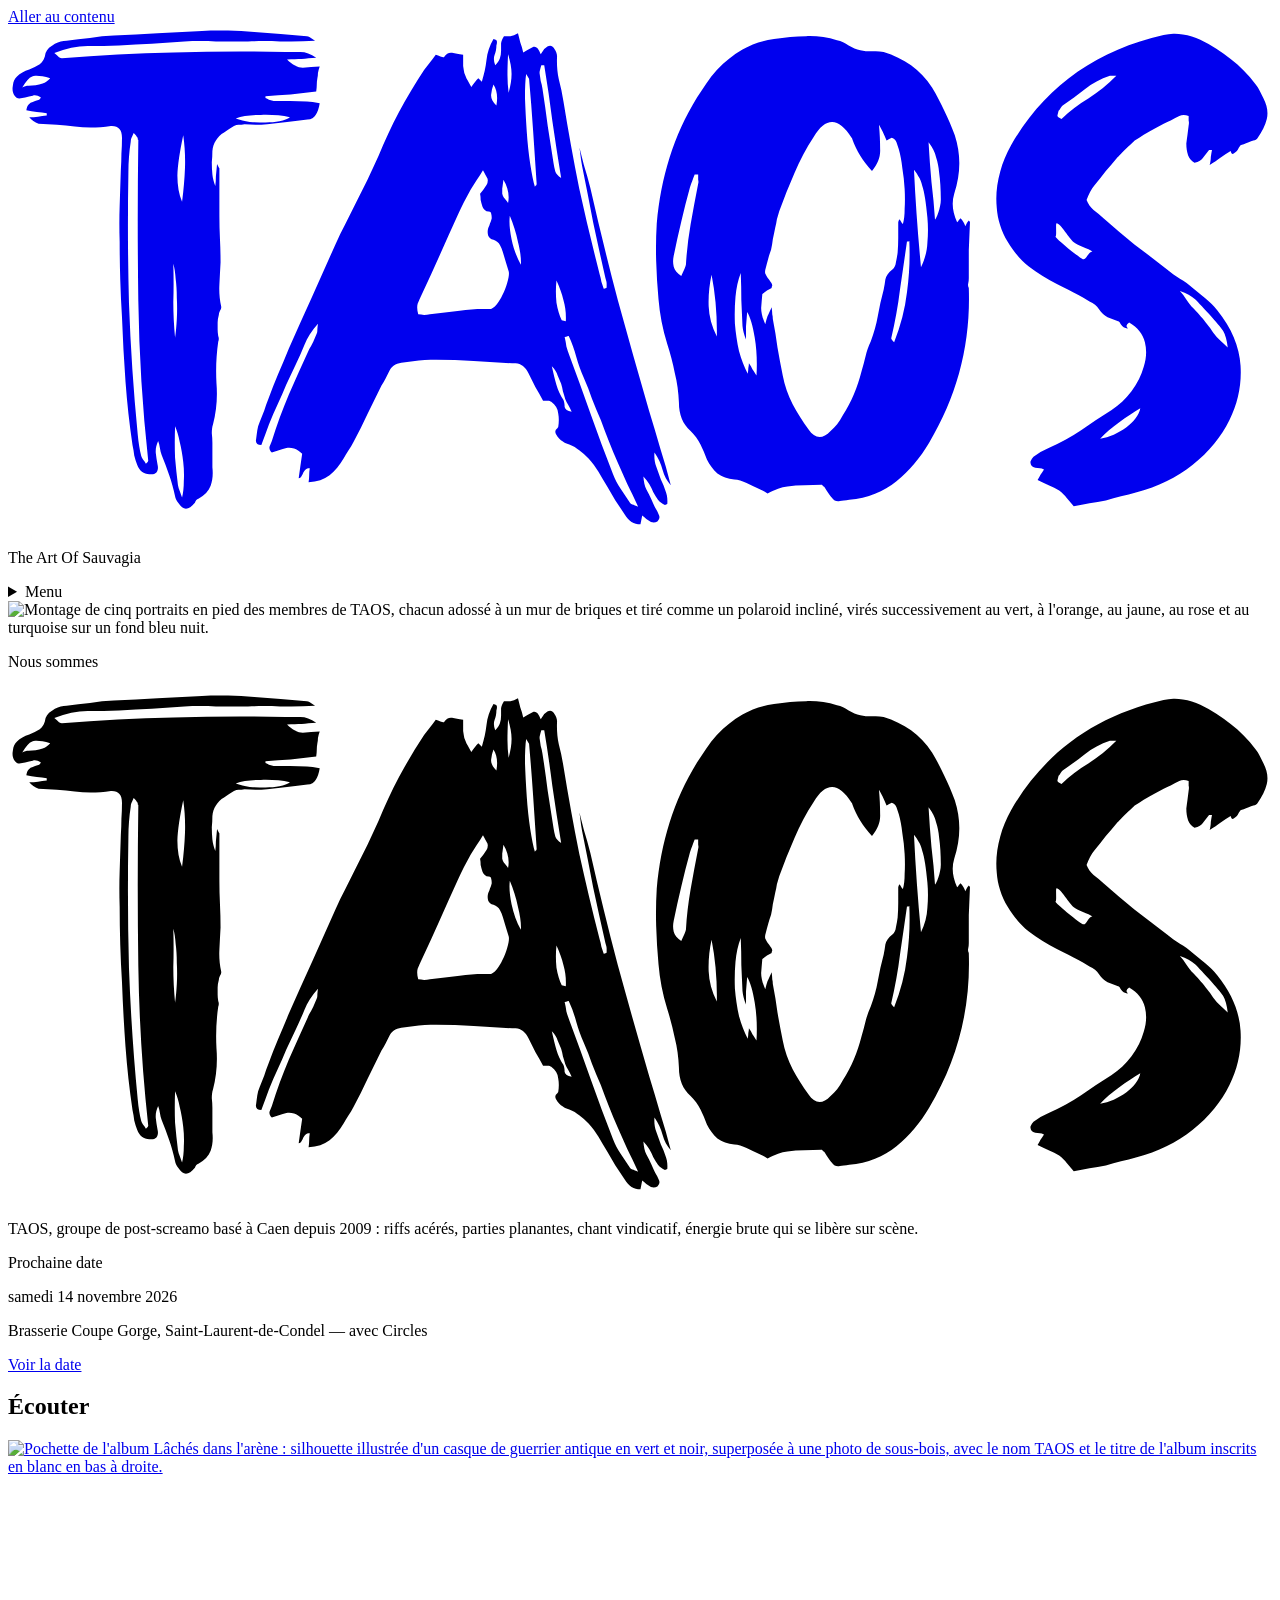
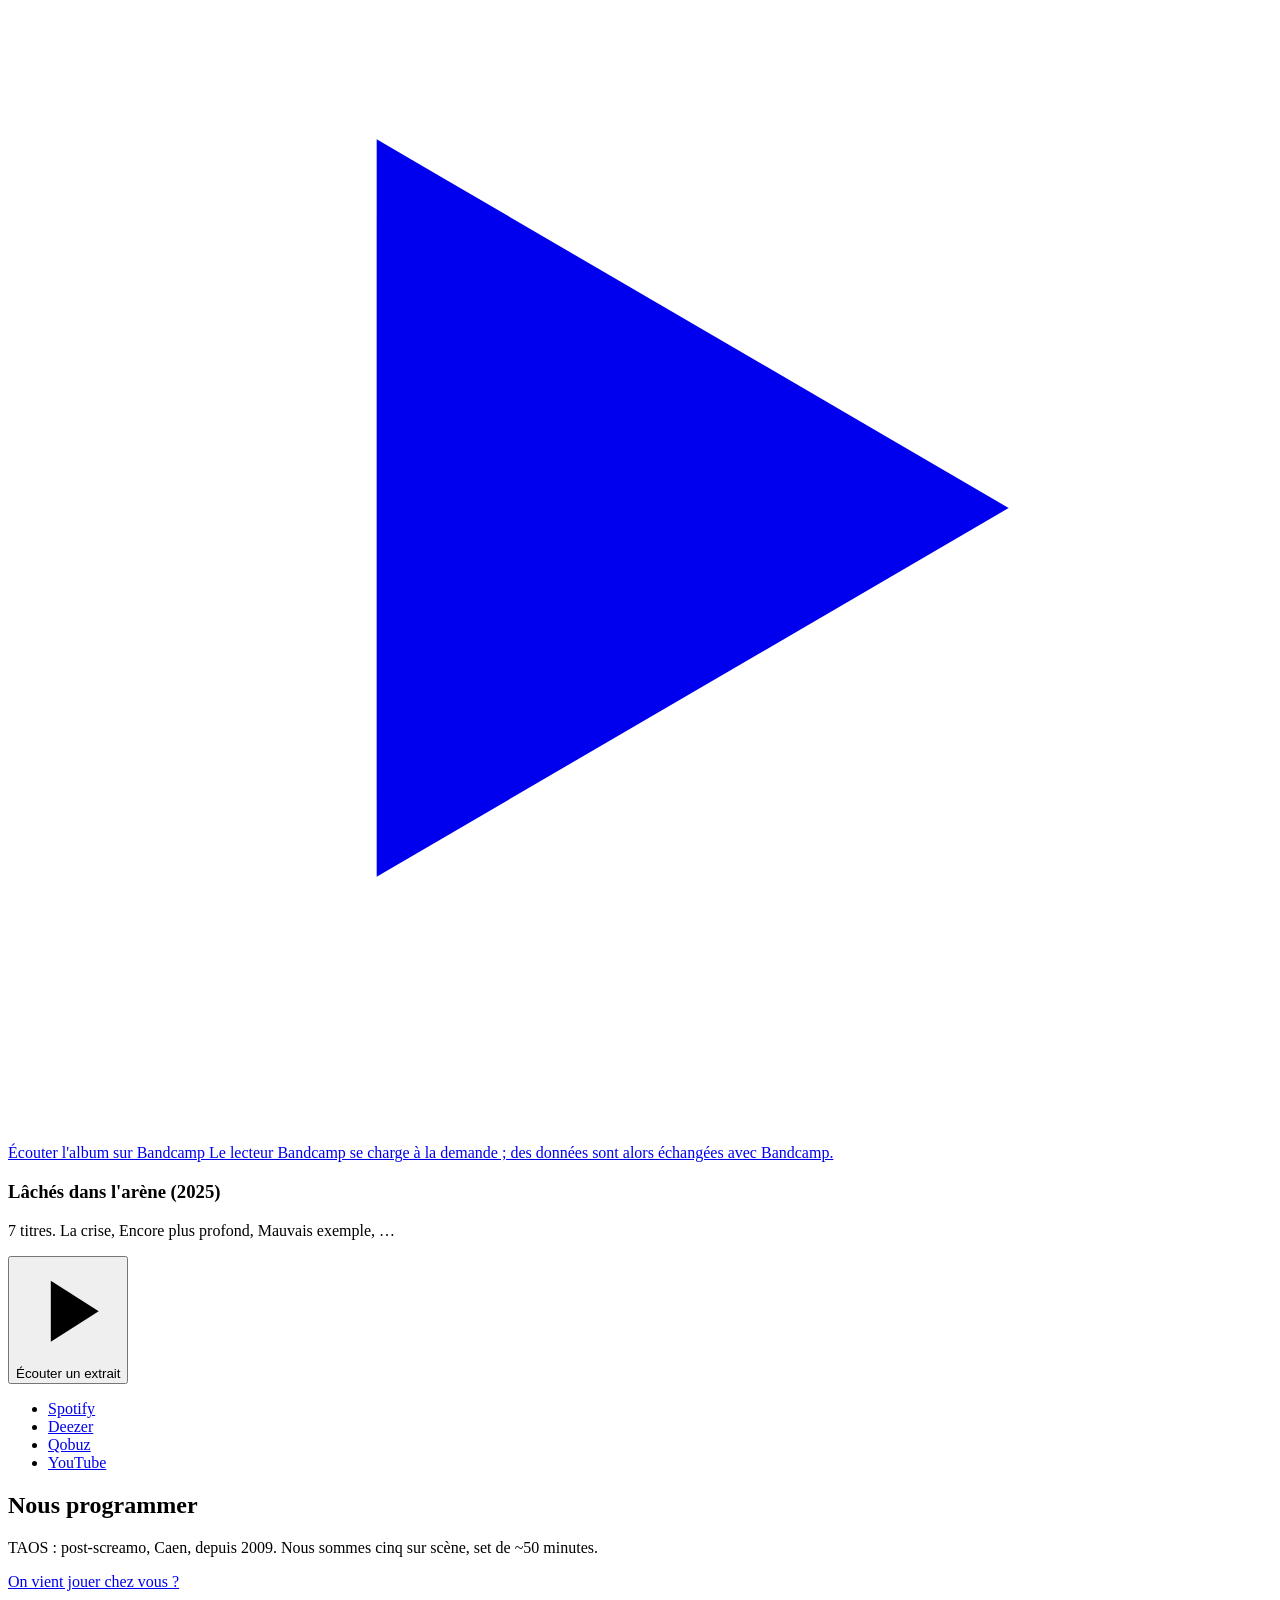
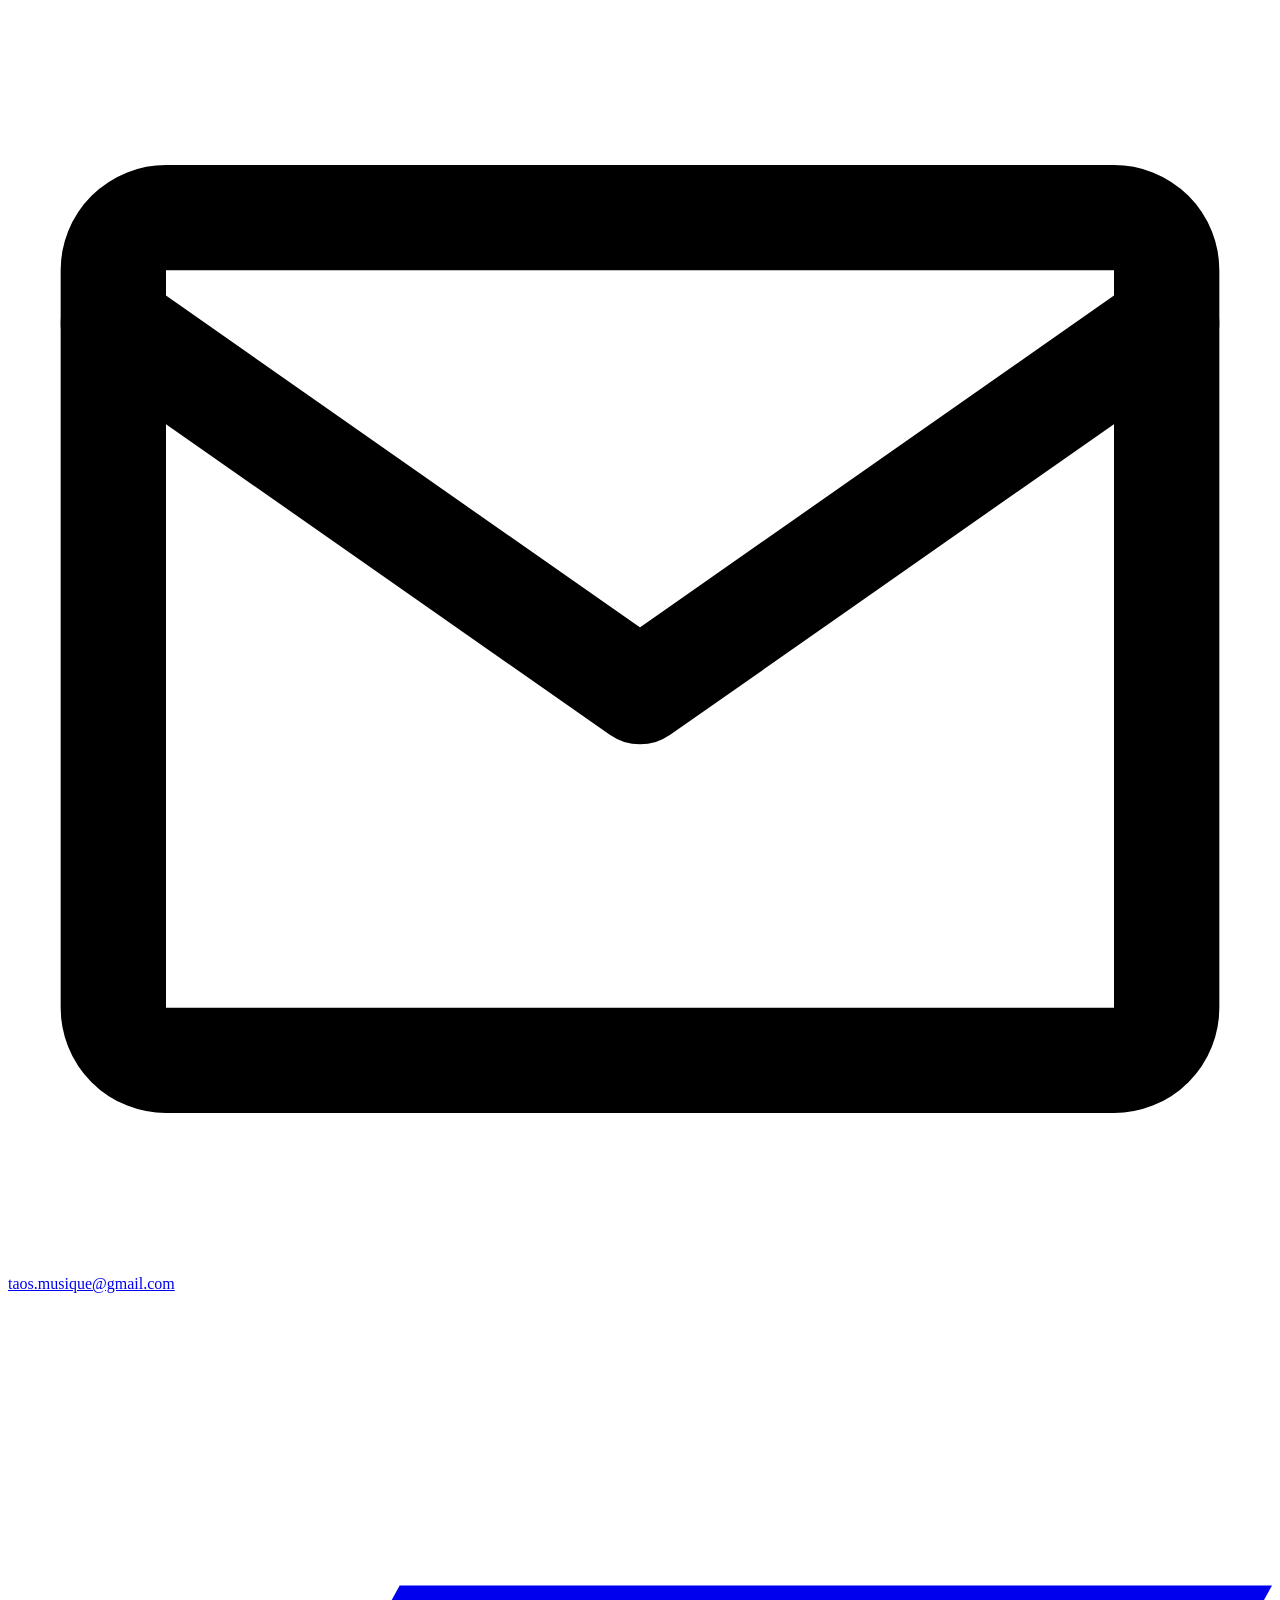
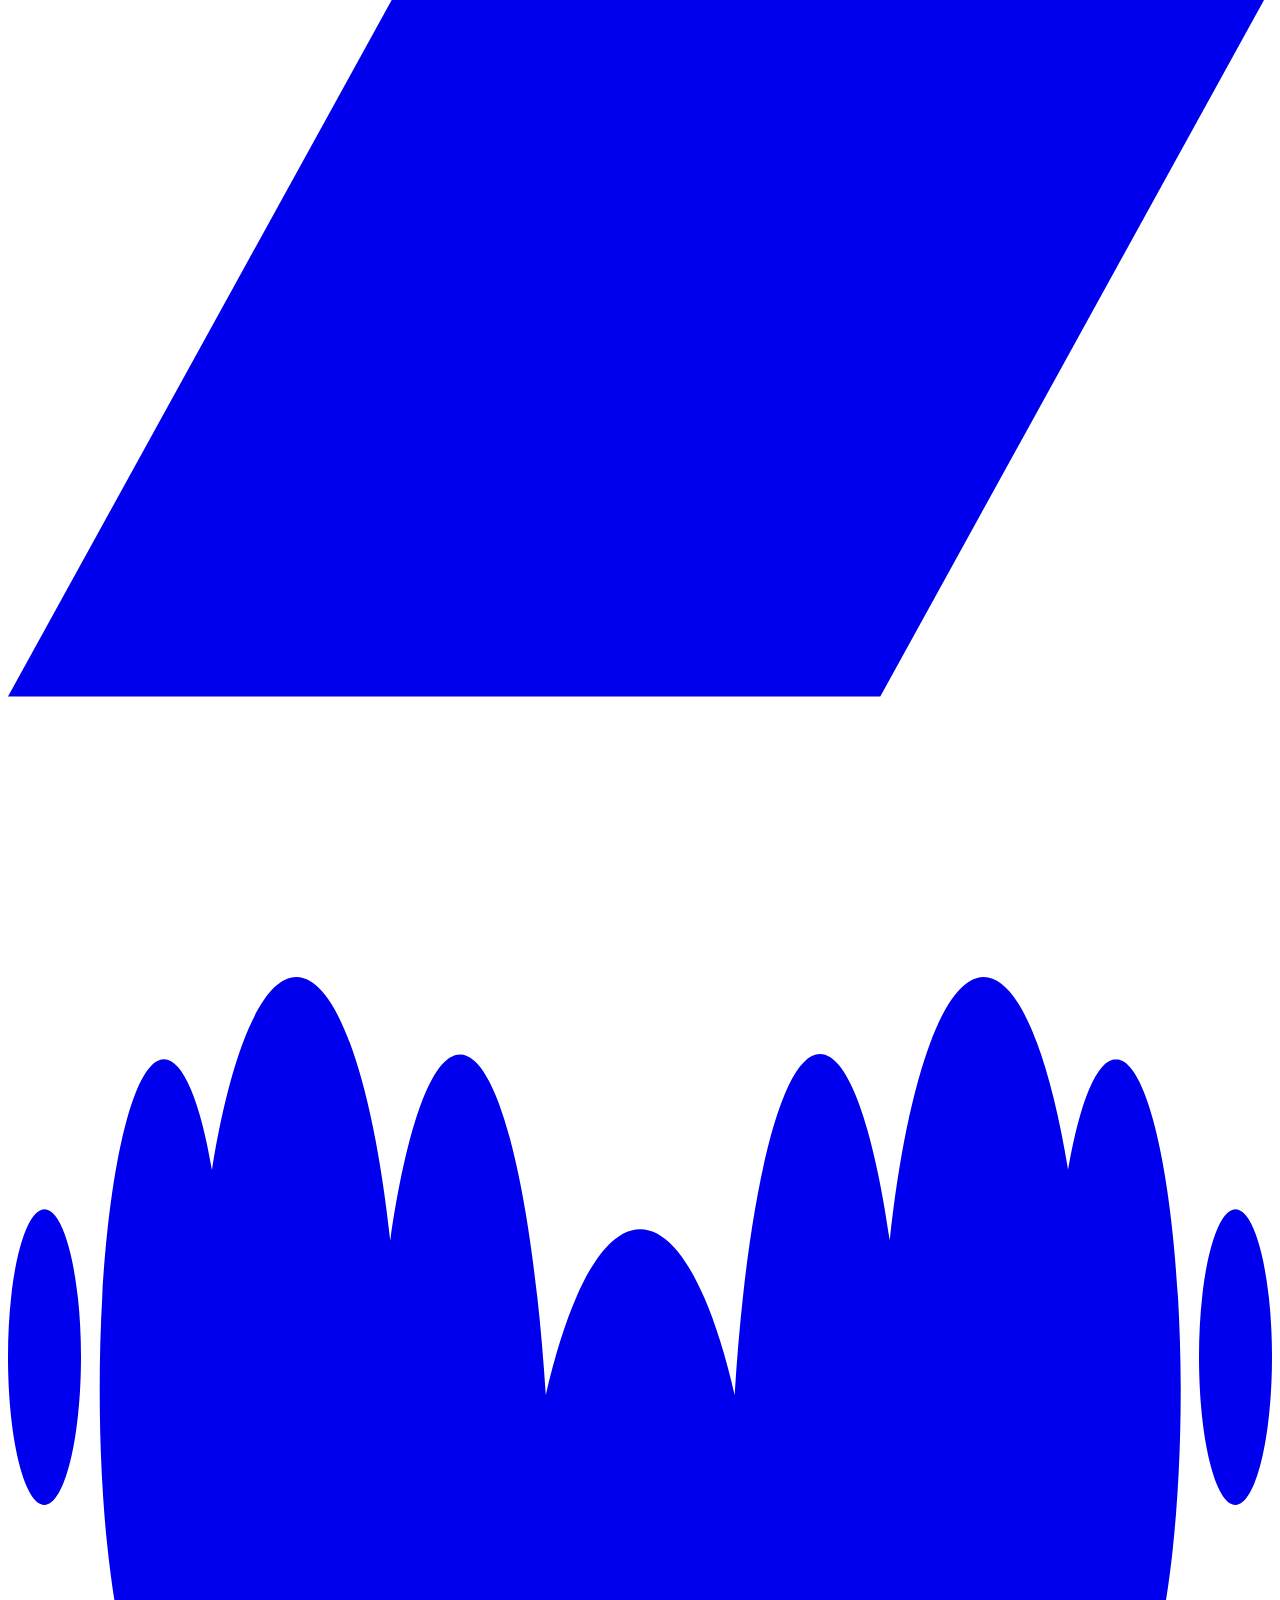
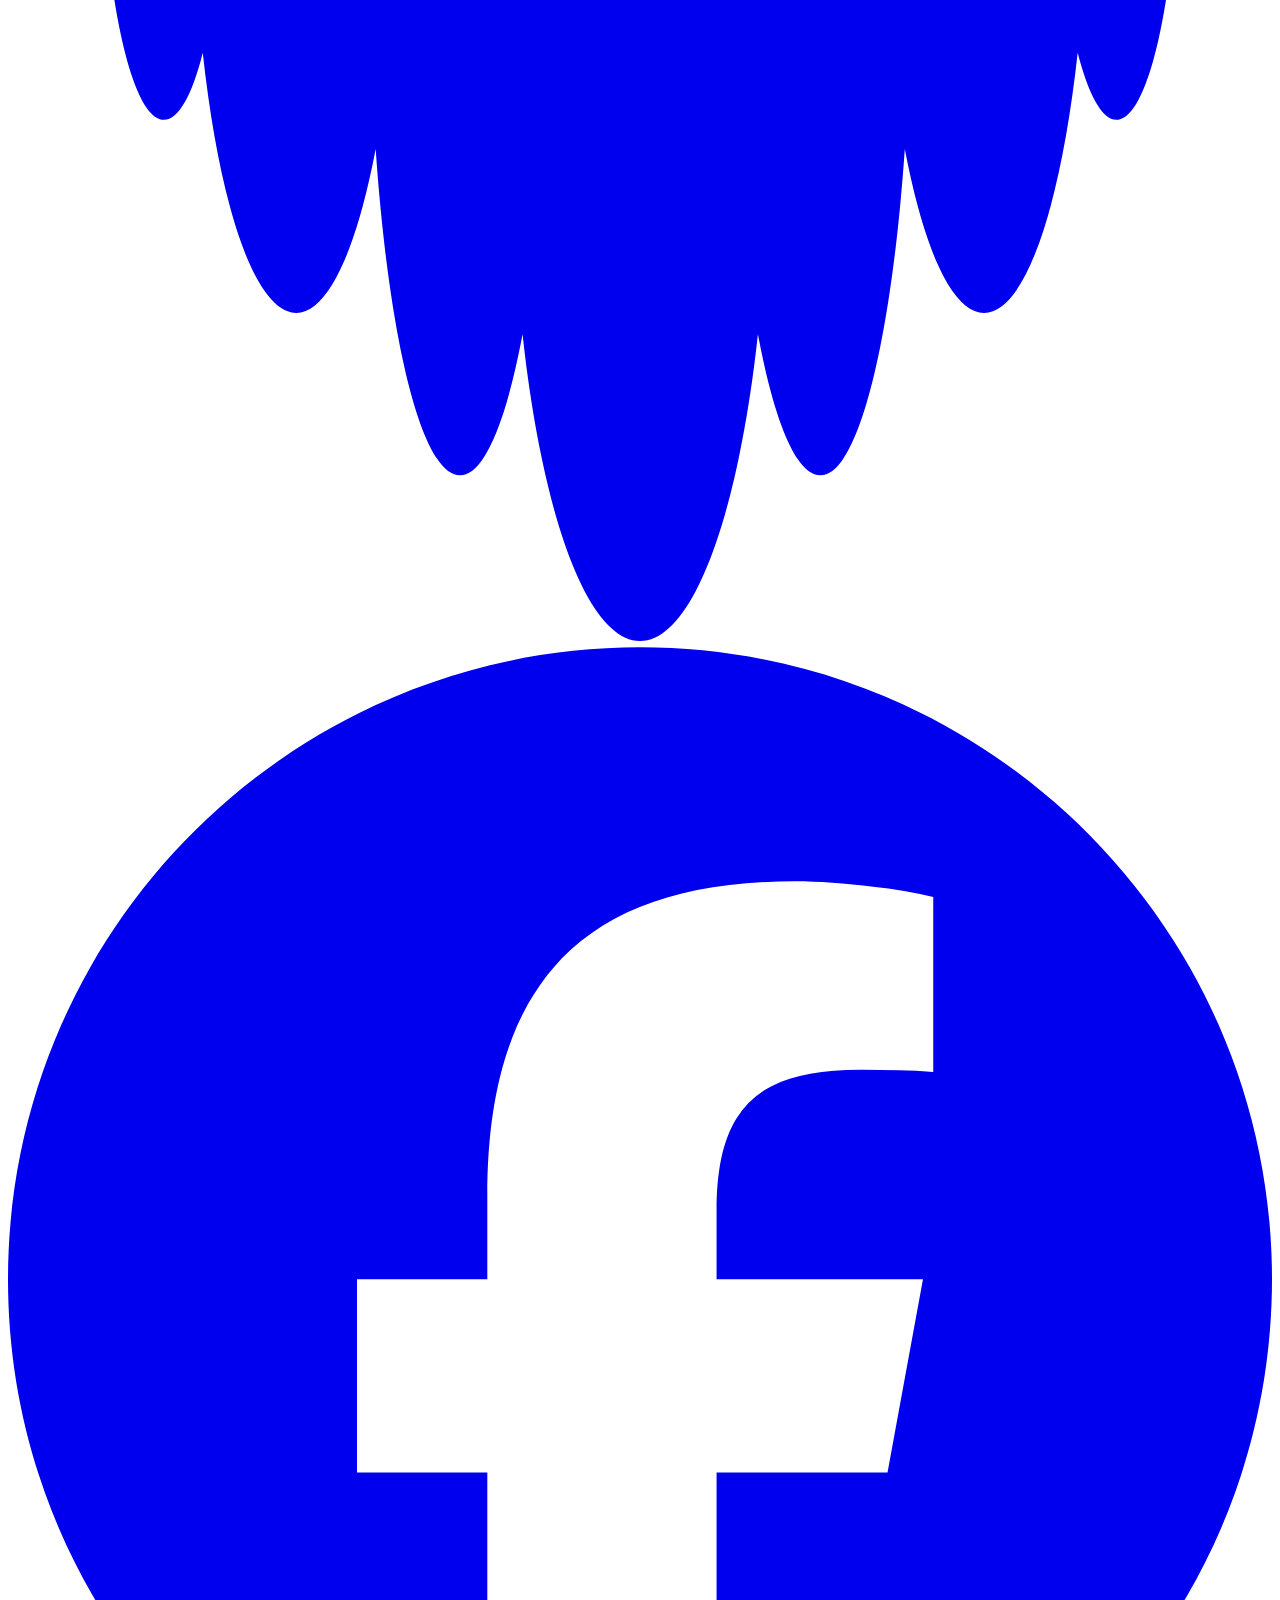
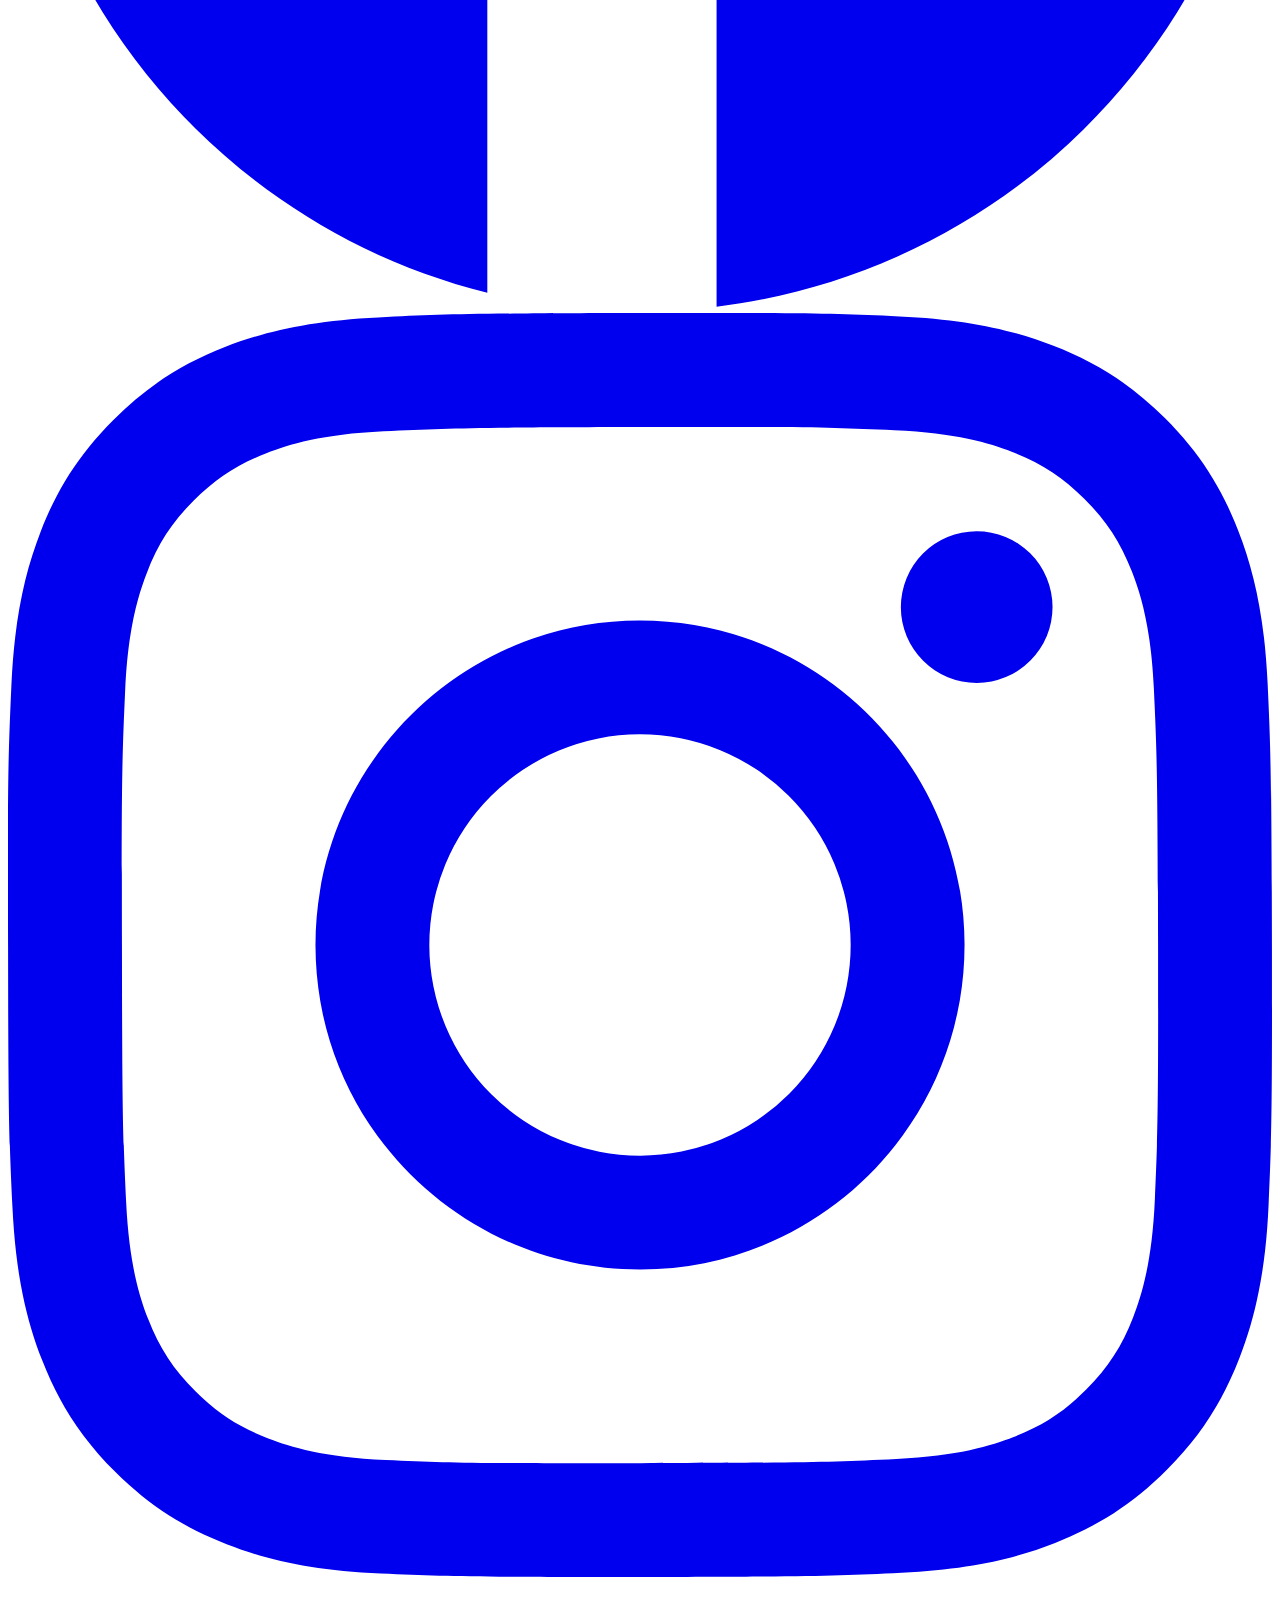
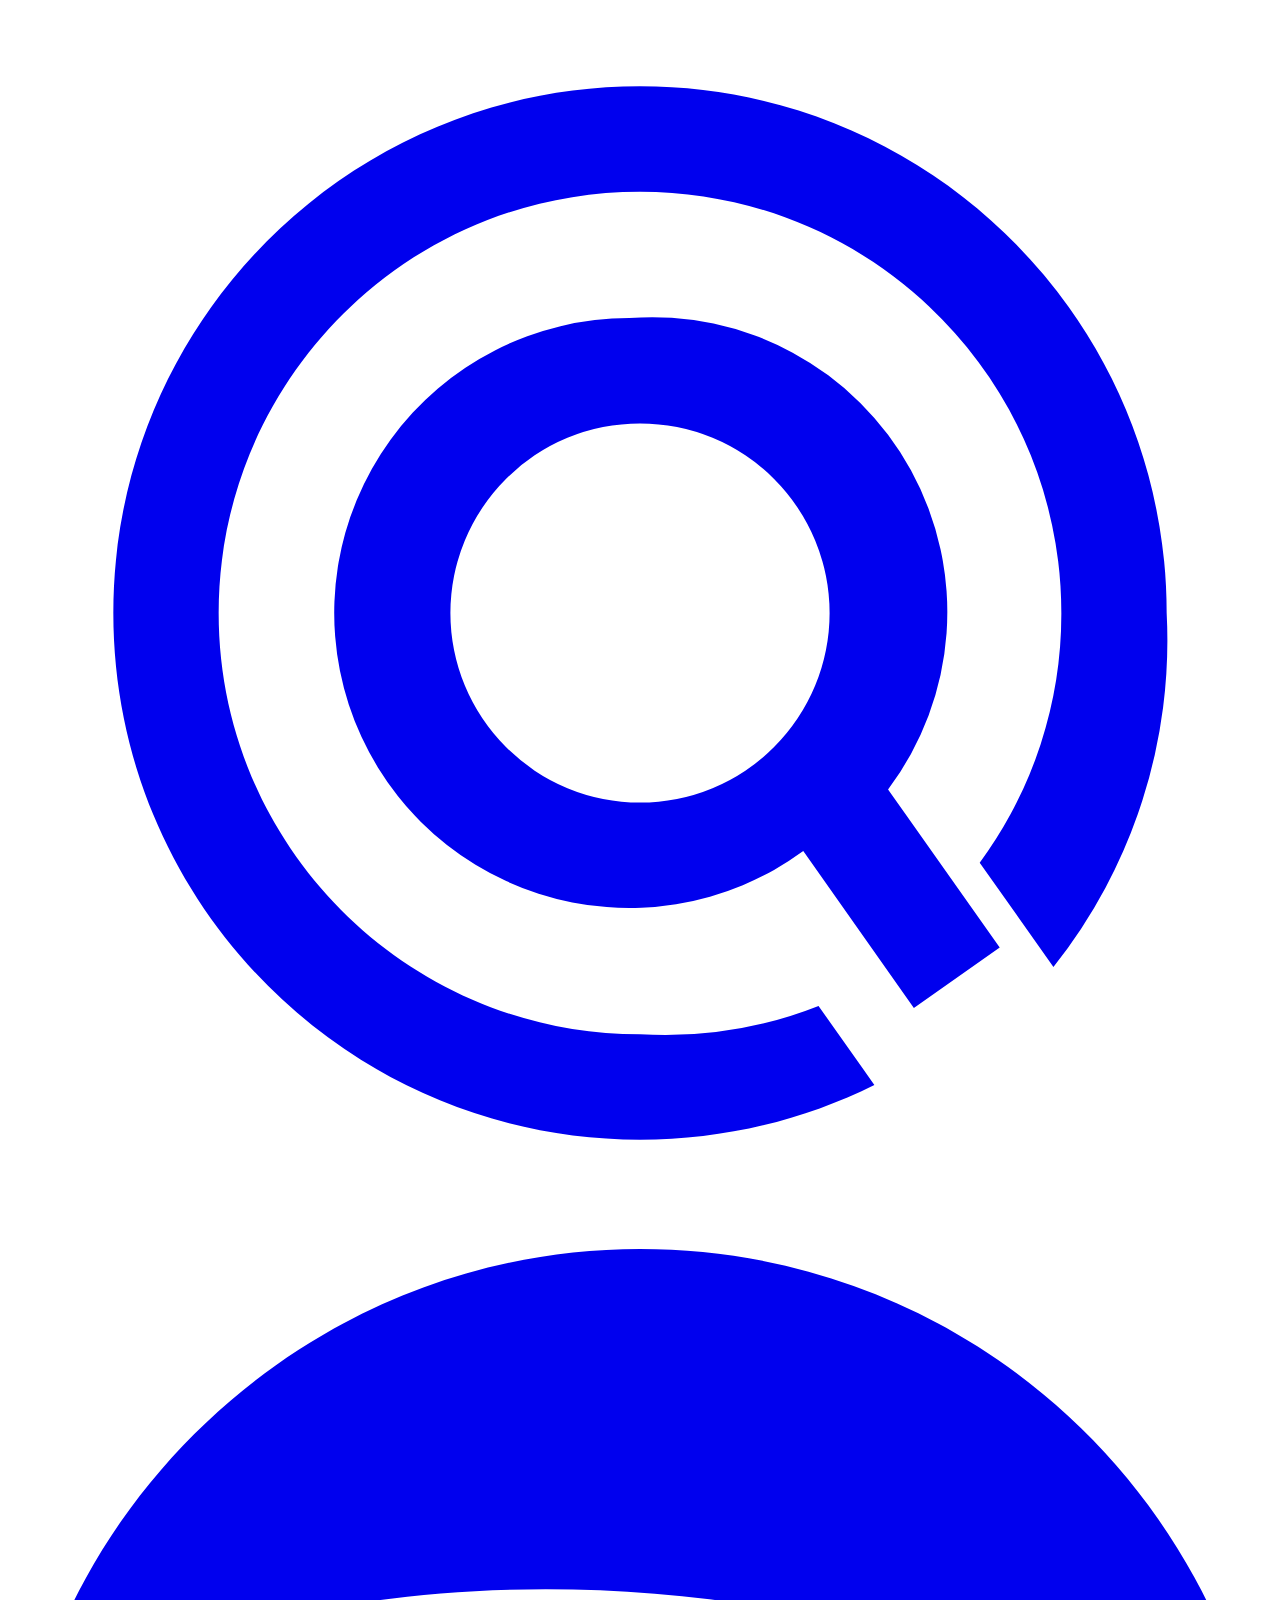
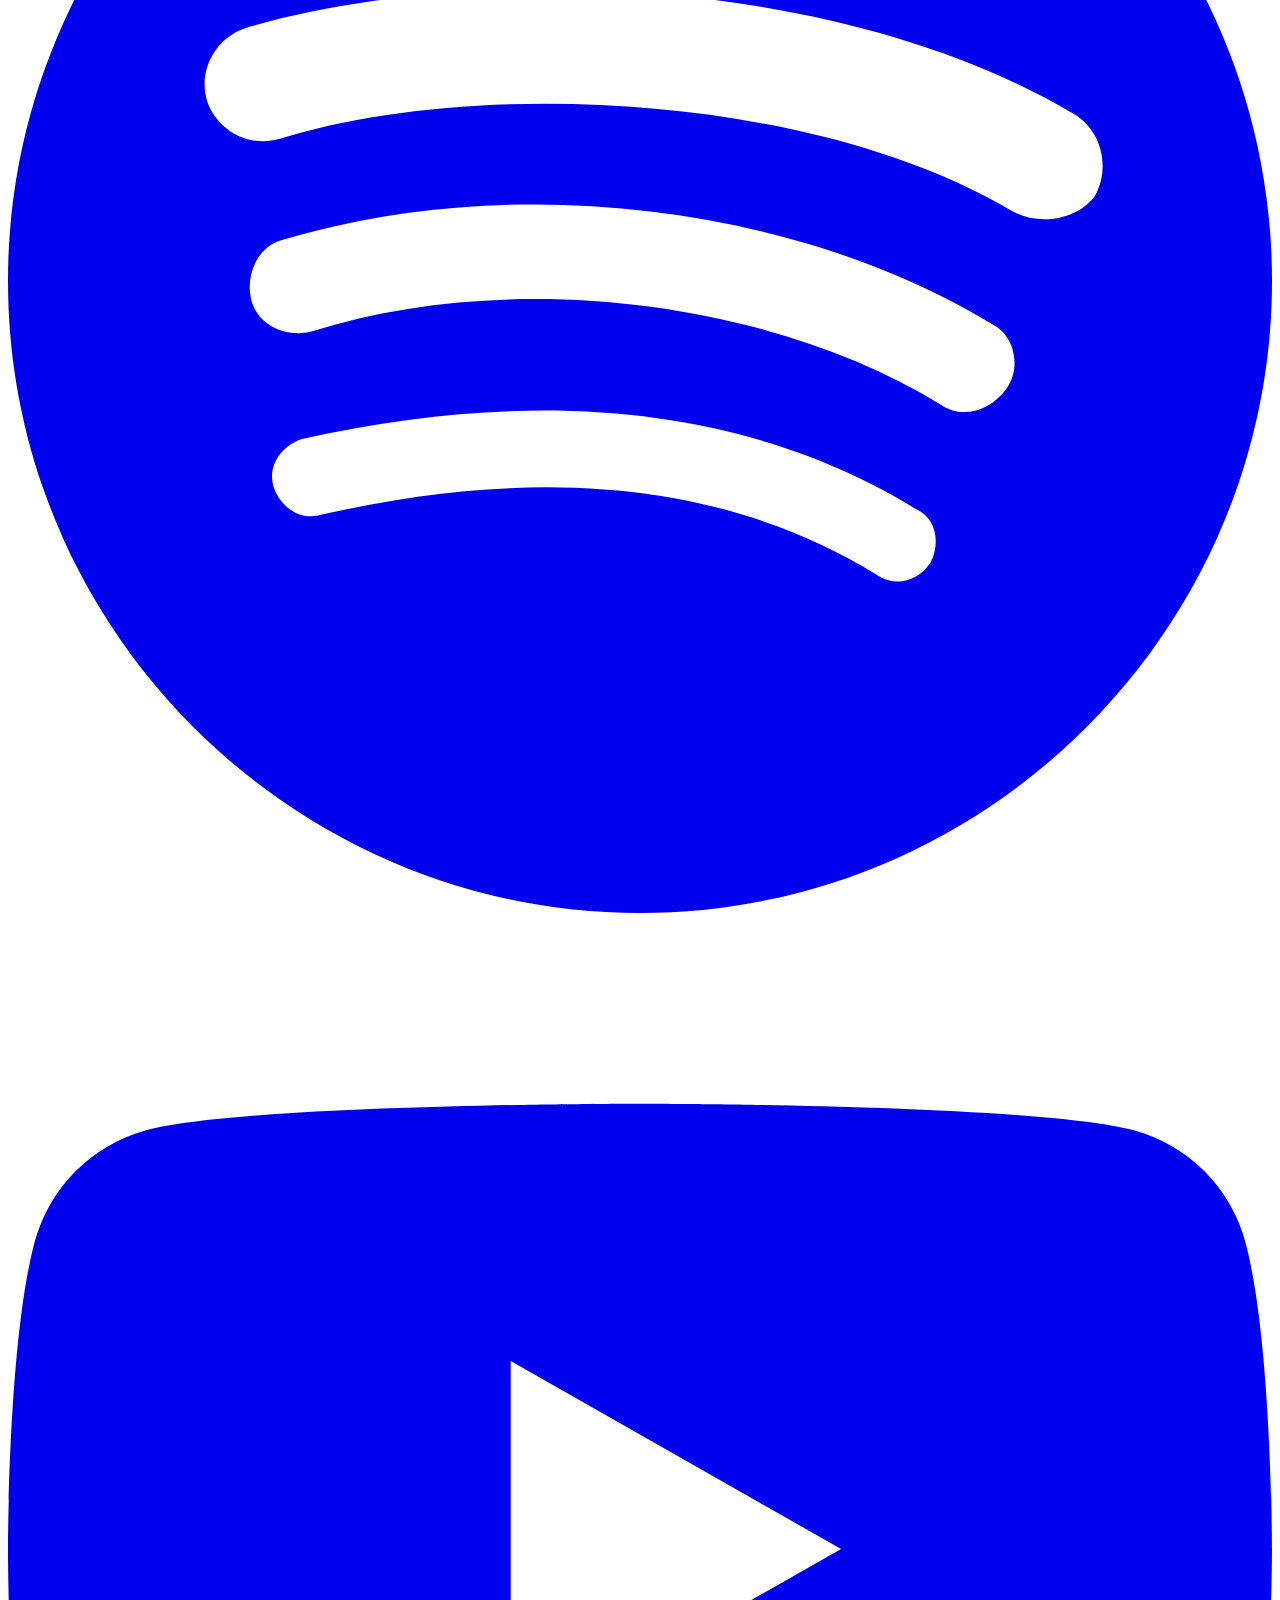
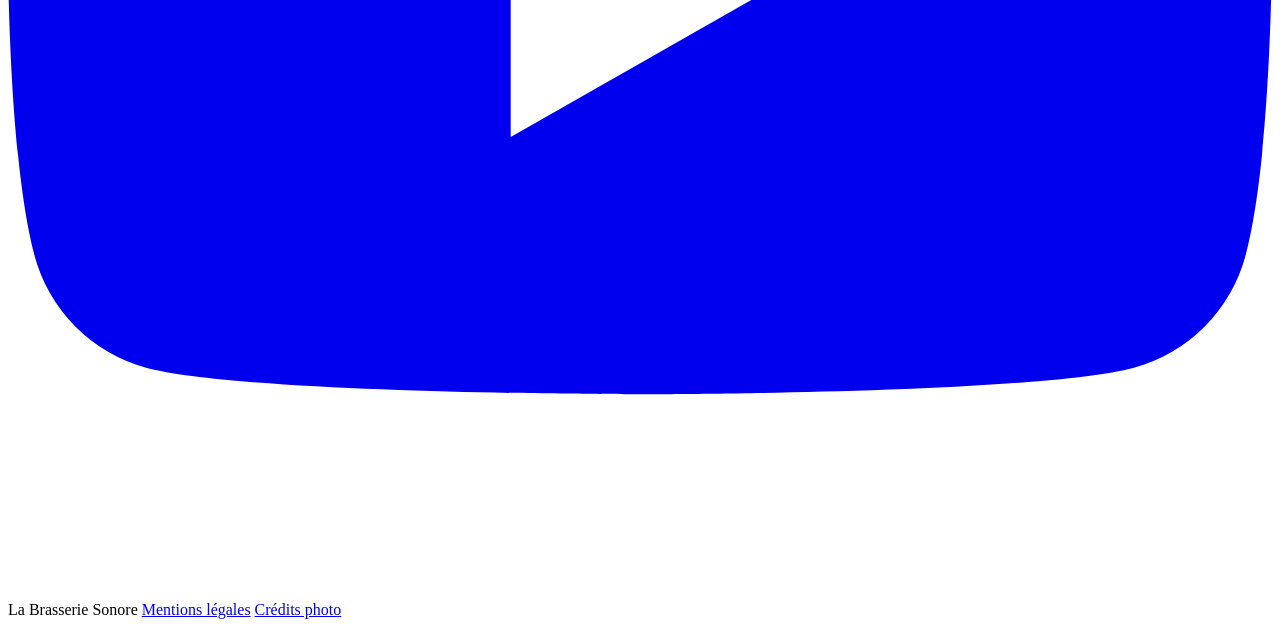
==== commit 469d3430: "Déploiement 2026-10-22" ====
--- a/index.html
+++ b/index.html
@@ -27,9 +27,12 @@
 <a class="lien-evitement" href="#contenu">Aller au contenu</a>
 <header class="entete">
   <div class="entete__ligne conteneur">
-    <a class="entete__wordmark" href="/taosband/" aria-label="TAOS, accueil">
-      <svg viewBox="0 0 2239.84 891.1" role="img" aria-label="TAOS"><use href="#wordmark"></use></svg>
-    </a>
+    <div class="entete__marque">
+      <a class="entete__wordmark" href="/taosband/" aria-label="TAOS, accueil">
+        <svg viewBox="0 0 2239.84 891.1" role="img" aria-label="TAOS"><use href="#wordmark"></use></svg>
+      </a>
+      <p class="entete__baseline" lang="en">The Art Of Sauvagia</p>
+    </div>
     <details class="nav-principale">
       <summary class="nav-principale__bouton">Menu</summary>
       <ul class="nav-principale__liste" role="navigation" aria-label="Navigation principale">
